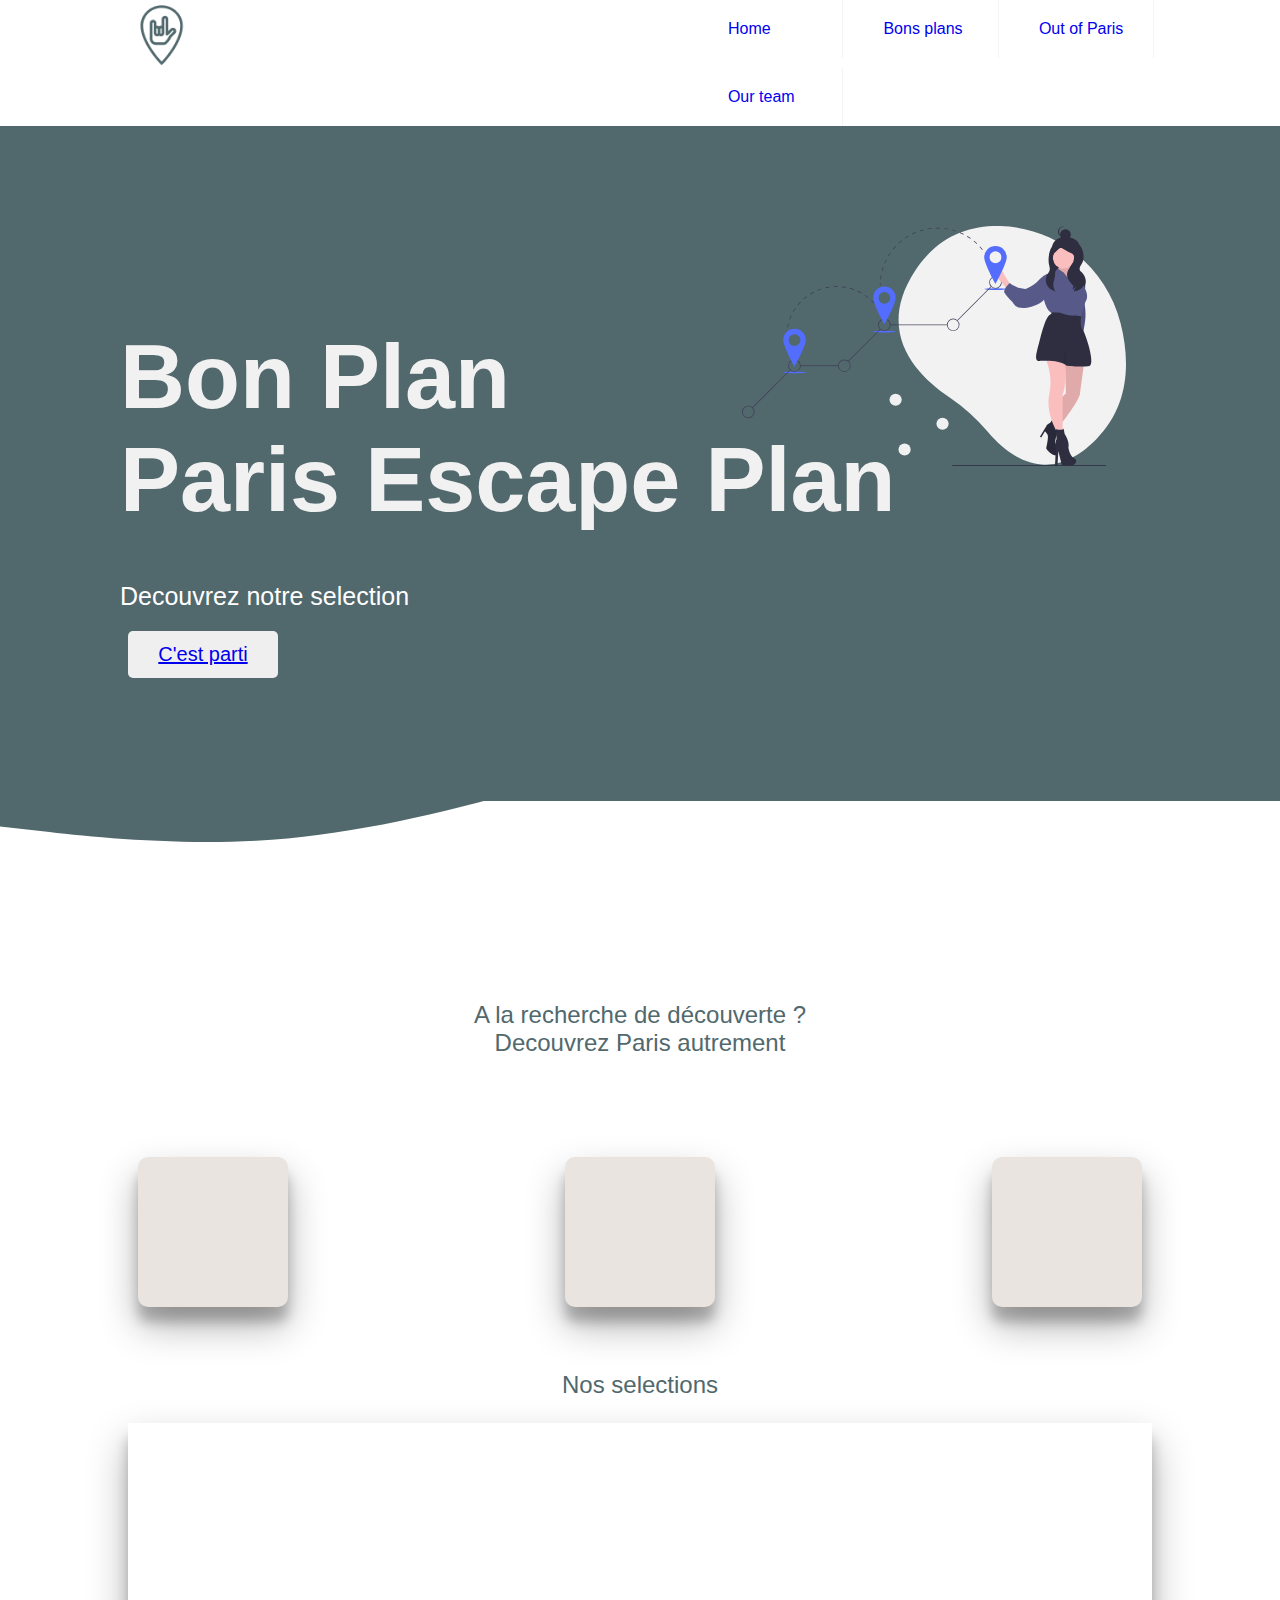
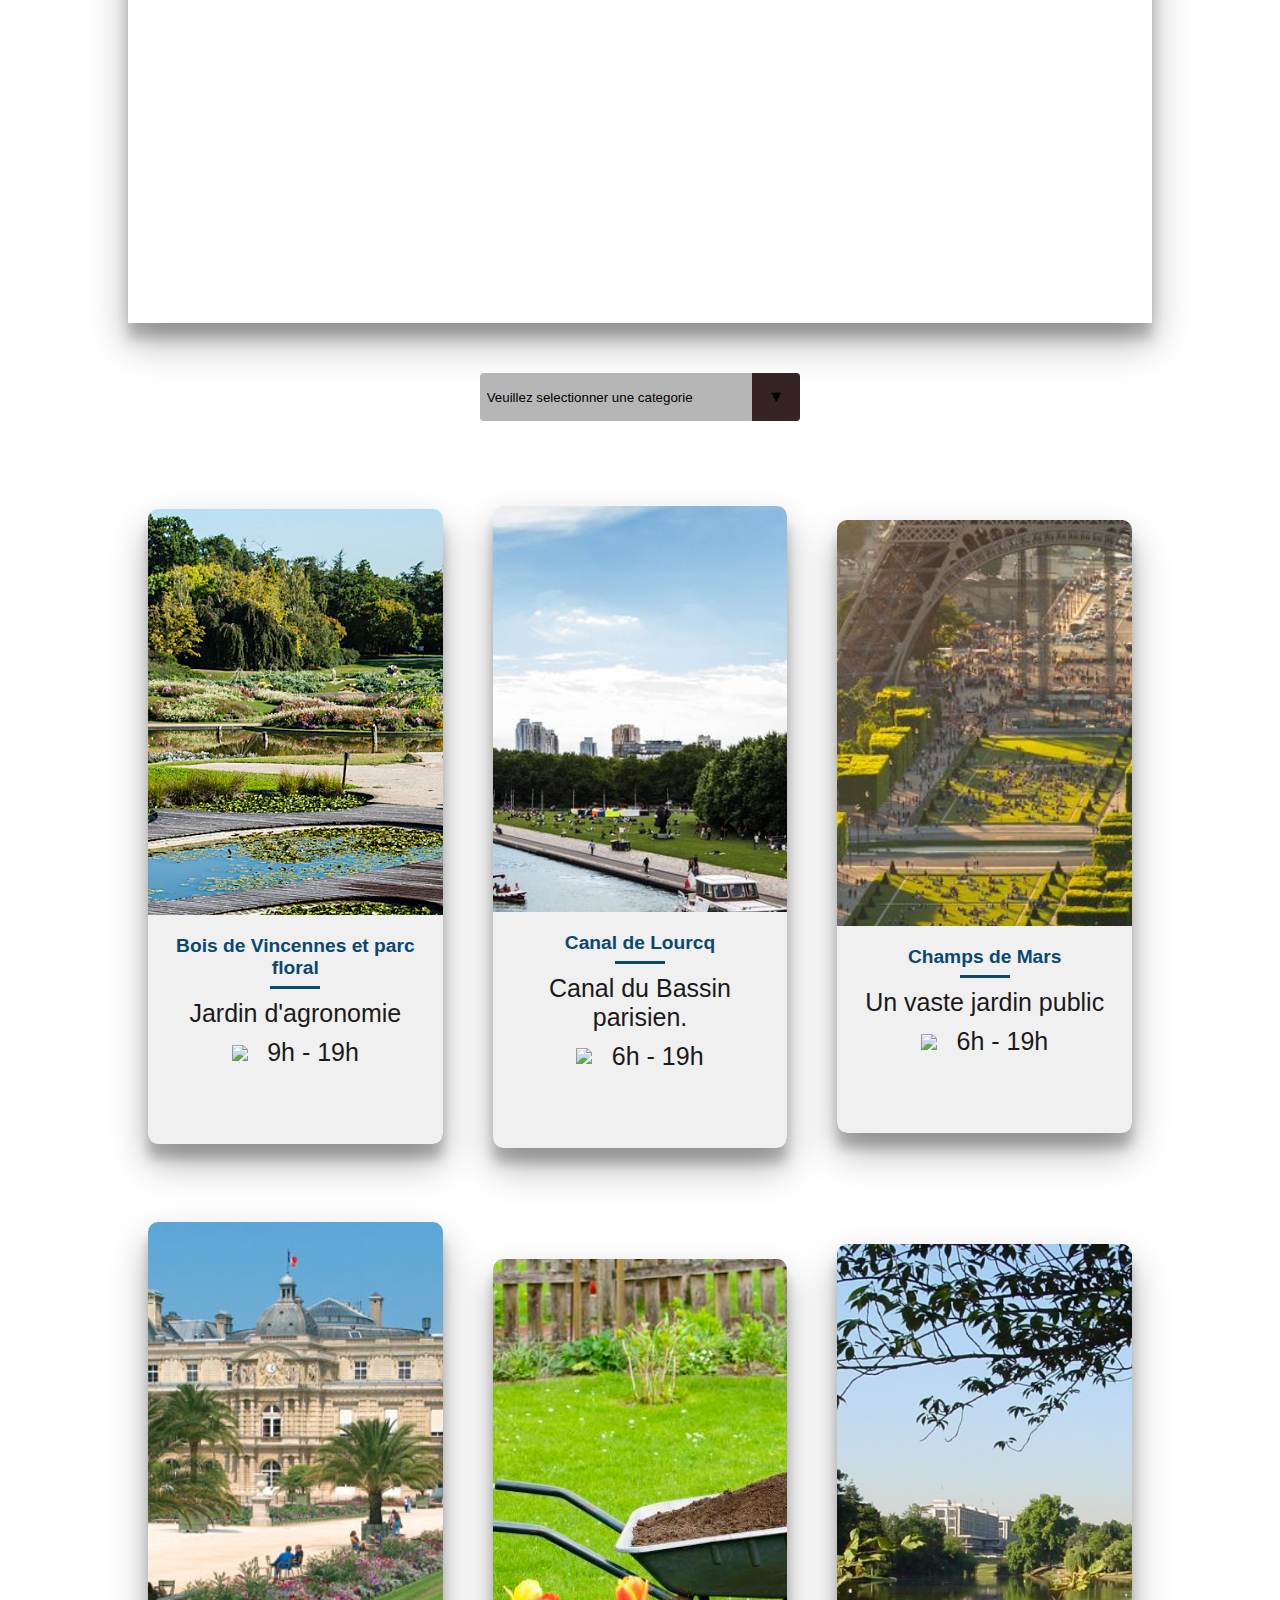
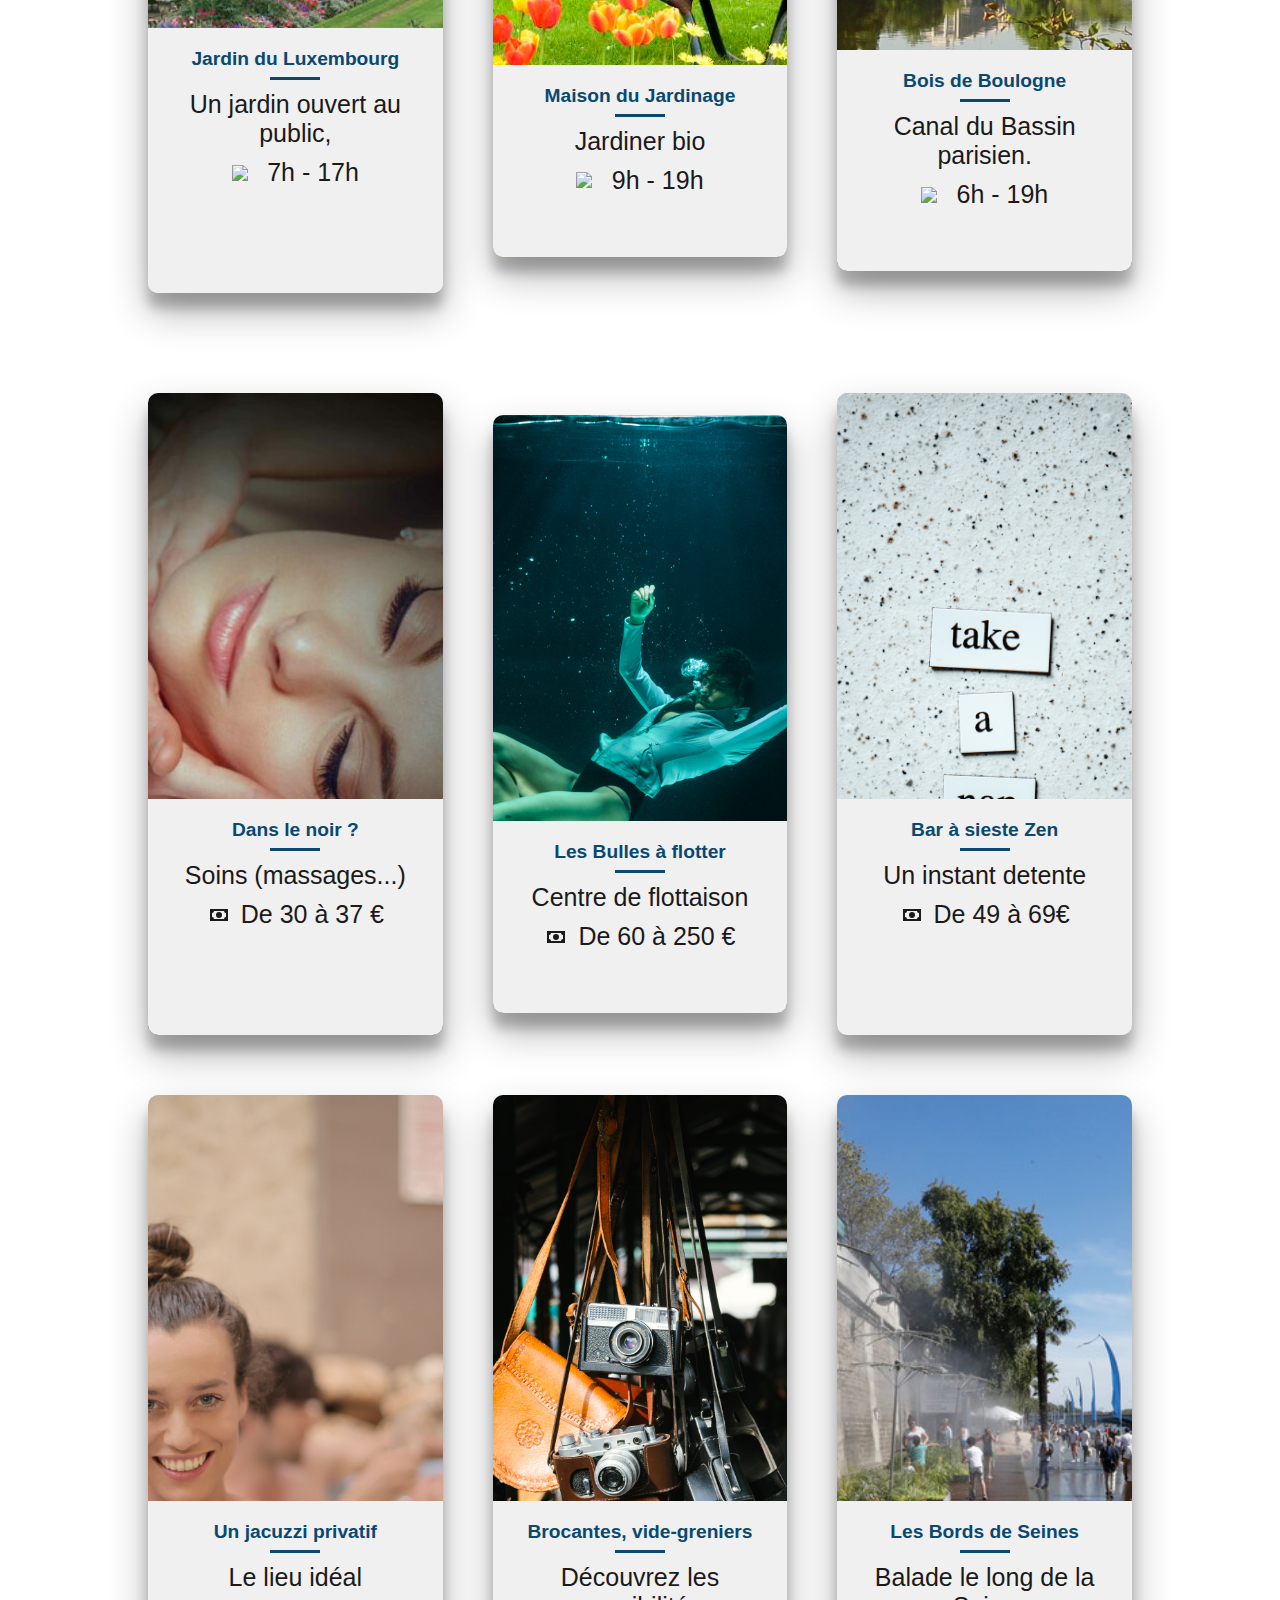
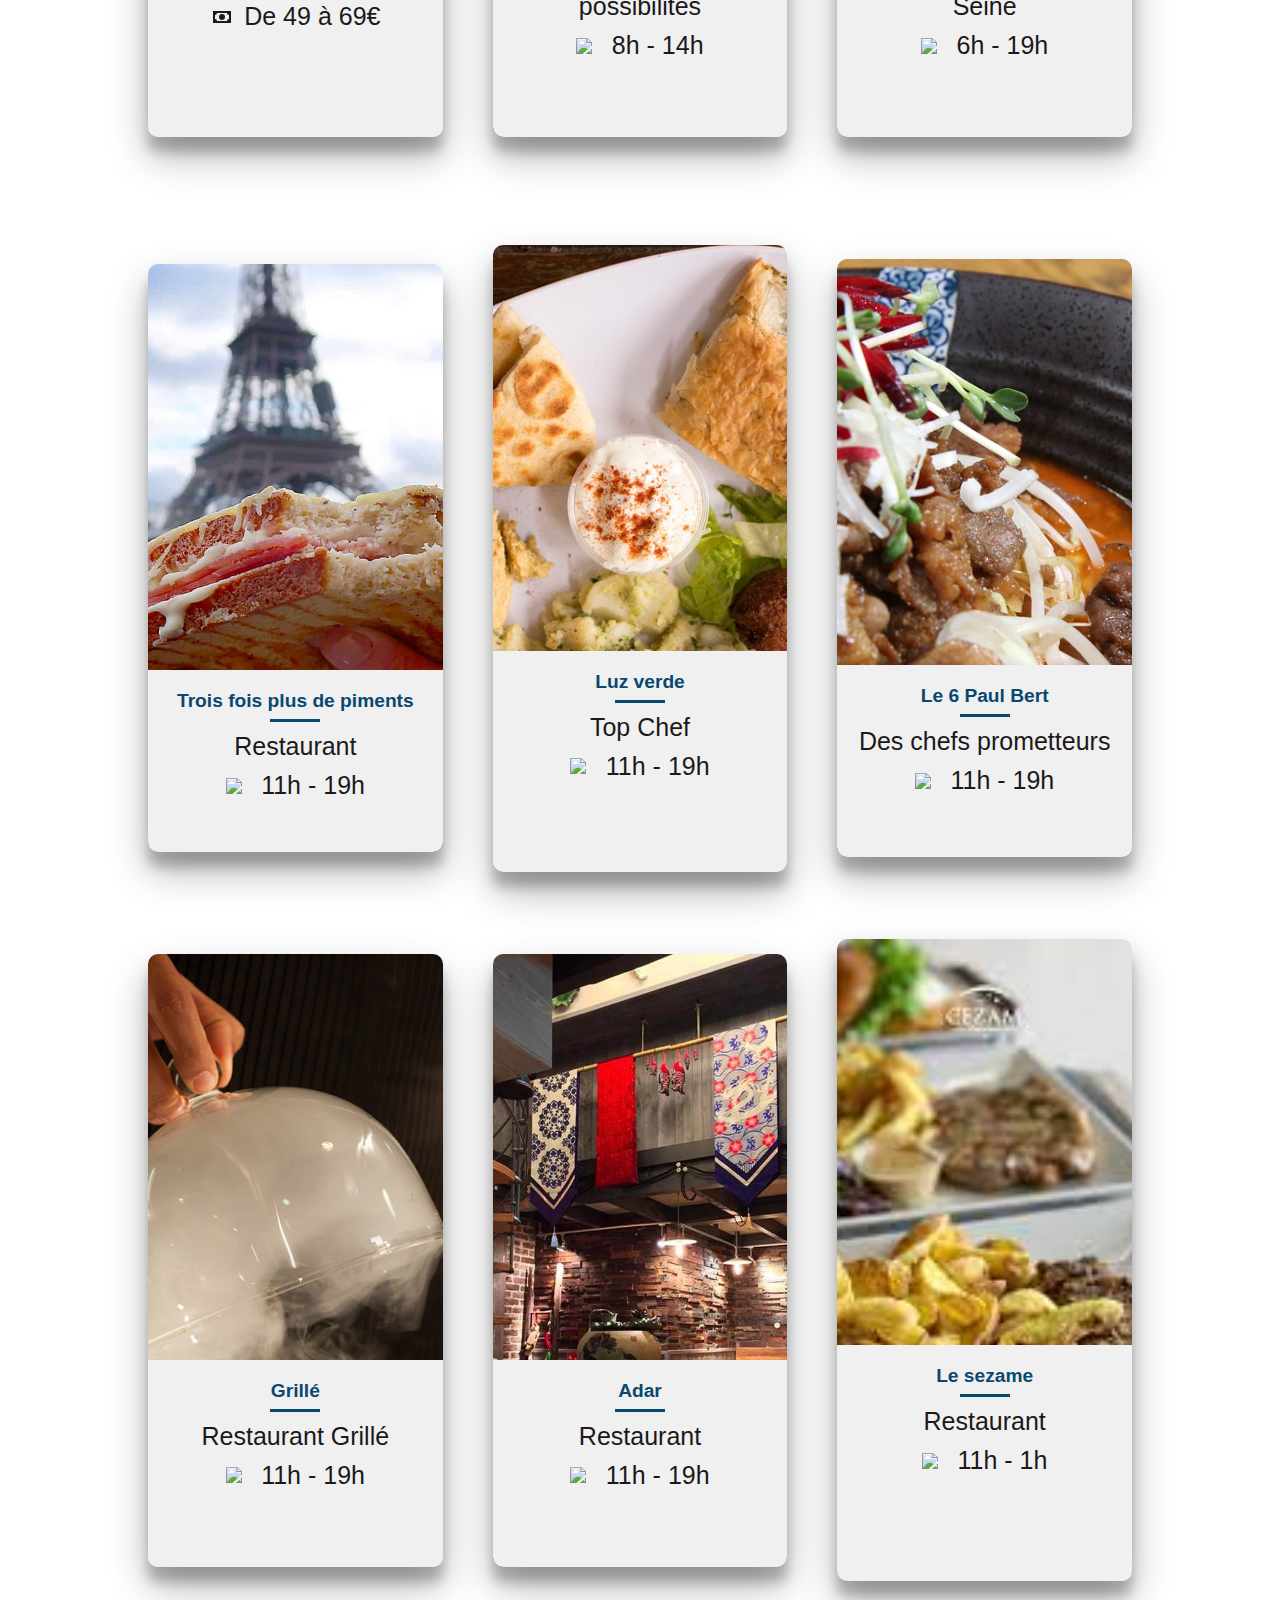
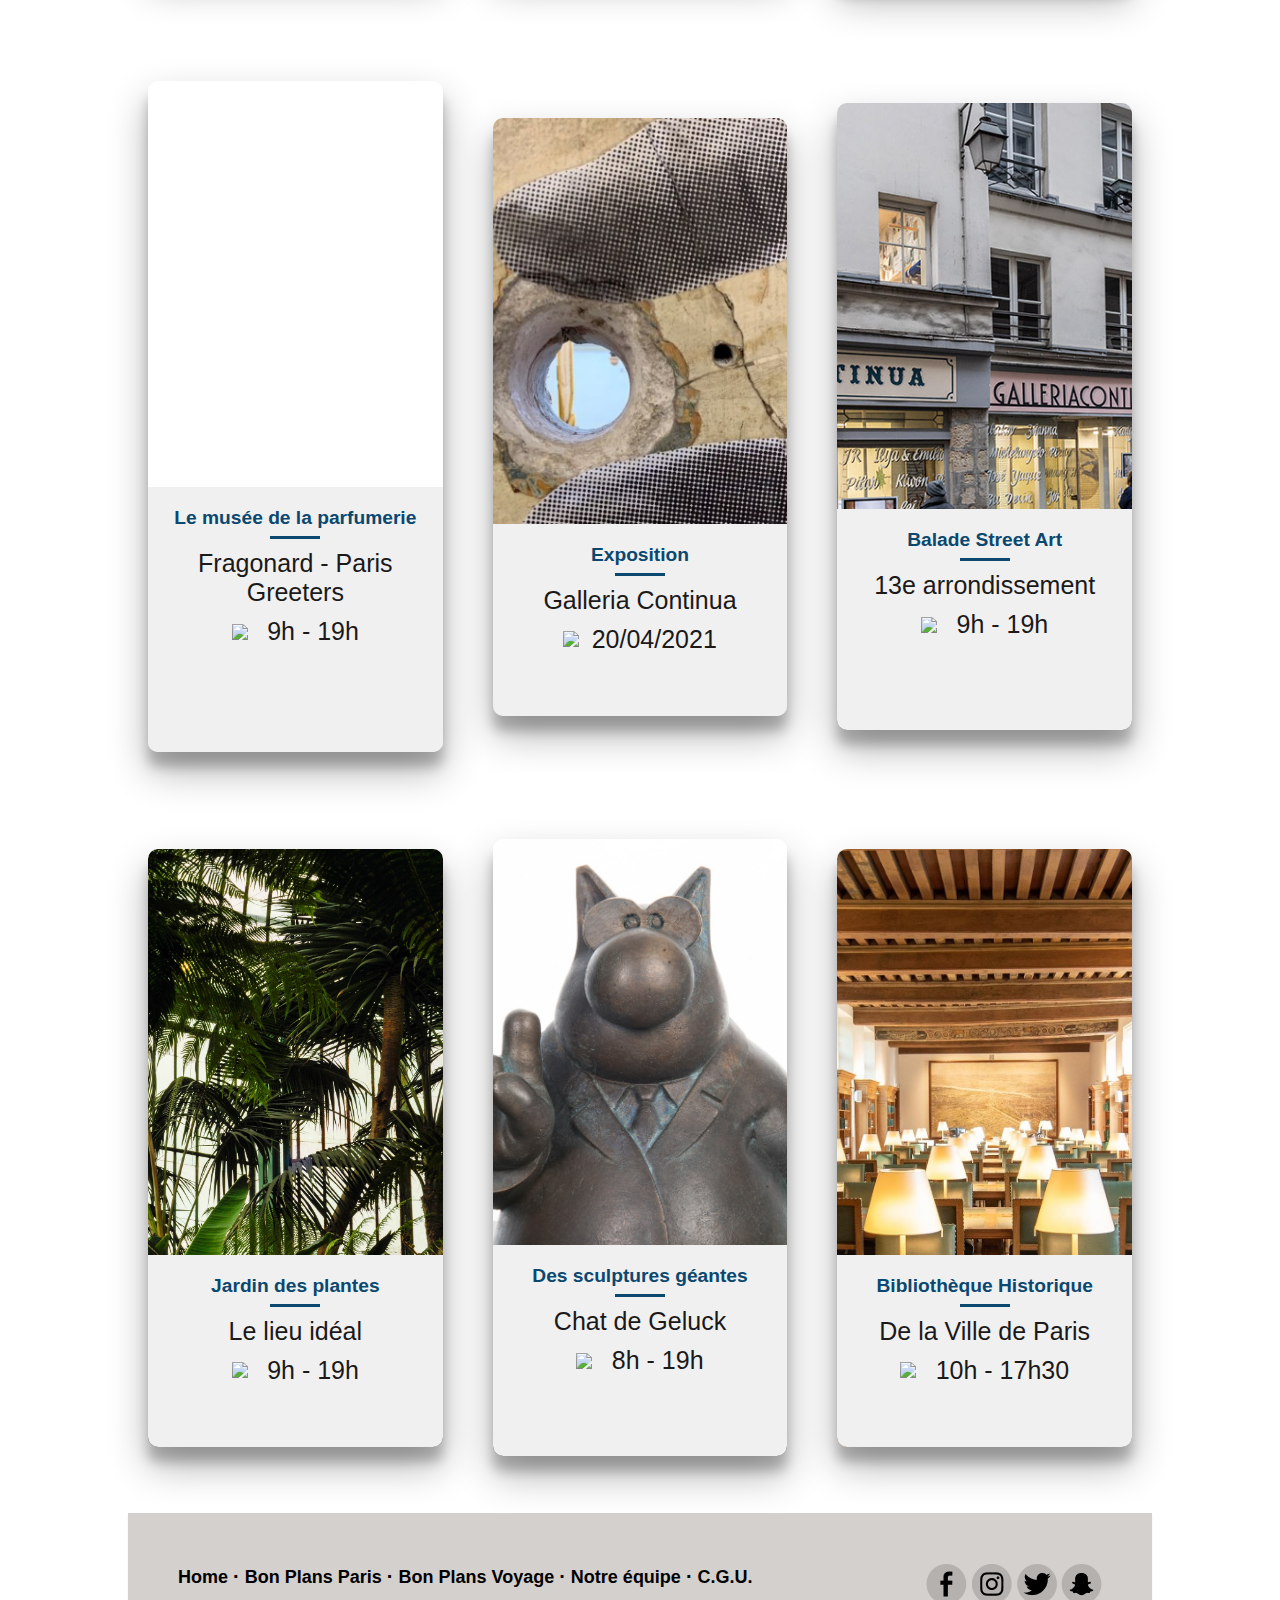
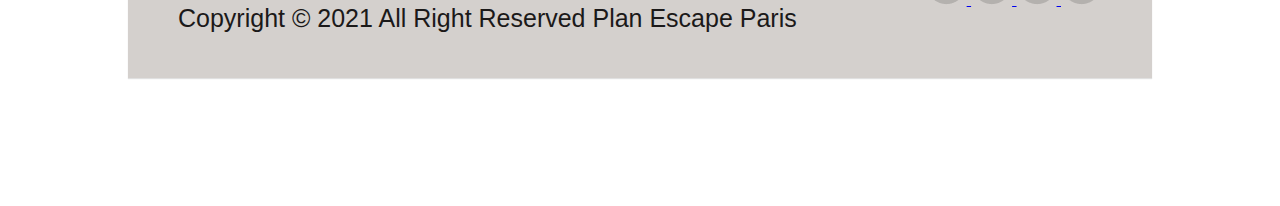
==== html/page1.html @ d1cba4b8 "changement" ====
<!DOCTYPE html>
<html lang="en">
  <head>
    <meta charset="UTF-8" />
    <meta http-equiv="X-UA-Compatible" content="IE=edge" />
    <meta name="viewport" content="width=device-width, initial-scale=1.0" />
    <link rel="stylesheet" href="https://use.fontawesome.com/releases/v5.15.2/css/all.css" integrity="sha384-vSIIfh2YWi9wW0r9iZe7RJPrKwp6bG+s9QZMoITbCckVJqGCCRhc+ccxNcdpHuYu" crossorigin="anonymous">
    <script
      src="https://cdnjs.cloudflare.com/ajax/libs/moment.js/2.29.1/moment.min.js"
      integrity="sha512-qTXRIMyZIFb8iQcfjXWCO8+M5Tbc38Qi5WzdPOYZHIlZpzBHG3L3by84BBBOiRGiEb7KKtAOAs5qYdUiZiQNNQ=="
      crossorigin="anonymous"
    ></script>
    <title>Document</title>
    <link rel="stylesheet" href="../style/page1.css" />
    <link rel="stylesheet" href="../style/navBar.css" />
  </head>

  <body>
    <header class="header" id="myHeader">
   
      <div class="logo">
        <img src="../images/logo-location.png" id="logoHeader" alt="logo" />
        <p id="clock"></p>

        <input class="menu-btn" type="checkbox" id="menu-btn" />
        <label class="menu-icon" for="menu-btn">
          <span class="navicon"></span>
        </label>

        <ul class="menu">
          <li><a href="./index.html">Home</a></li>

          <li><a href="./html/page1.html">Bons plans</a></li>

          <li><a href="./html/page2.html">Out of Paris</a></li>

          <li><a href="./html/page3.html">Our team</a></li>
        </ul>
      </div>
    </header>

    <div class="accueil">
      <div class="contenu">
        <h1>Bon Plan <br/>Paris Escape Plan </h1>
        <p class="pHome">Decouvrez notre selection</p>
        <img src="../Svg/map.svg" class="laptop" />
        <button  id ="btnHome" type="button"> <a  href="#carte"> C'est parti</a></button>
      </div>
      <img src="../Svg/22.svg" class="fond-curvy" />
    </div>


    <h2 id="titreMap">  A la recherche de découverte ?<br/>
      Decouvrez Paris autrement</h2>

      <div class="box-holder">
        <div class="box box-a"><i class="fas fa-search-plus fa-3x"  style="color:#51686D;"></i></div>
        <div class="box box-b"><i class="fab fa-periscope fa-3x" style="color:#51686D;"></i></div>
        <div class="box box-c"><i class="fas fa-mobile-alt fa-3x" style="color:#51686D;"></i></div>
   
      </div>
  
    <div class="conteneurMap" id="carte"  >
      <h2 id="titreSelection">Nos selections</h2>
      <div id="map-canvas"></div>
      <div class="select">
      
        <select
          id="type"
          onchange="filterMarkers(this.value);admSelectCheck(this)"
        >
        </div>


        <option value="start">Veuillez selectionner une categorie</option>
        <option value="nature">Nature</option>
        <option value="detente">Detente</option>
        <option value="food">Food</option>
        <option value="culturel">Culturel</option>
         </select>
    </div>
 
    <main>
      <article class="nature prettyprint">          
<ul>


  <li class="booking-card cardNatureZero" >
    <div class="book-container">
      <div class="content">
        <button class="btn"onclick="window.open('https://www.parisinfo.com/musee-monument-paris/71314/Bois-de-Vincennes', '_blank');">Découvrir</button>
      </div>
    </div>
    <div class="informations-container">
      <h2 class="title">Bois de Vincennes et parc floral</h2>
      <p class="sub-title">Jardin d'agronomie </p>
      <p class="price"><img src="https://img.icons8.com/android/24/000000/clock.png"/>
        &ensp; 9h - 19h</p>
      <div class="more-information">
        <div class="info-and-date-container">
          <div class="box info">
            <svg class="icon" style="width:24px;height:24px" viewBox="0 0 24 24">
              <path fill="currentColor" d="M11,9H13V7H11M12,20C7.59,20 4,16.41 4,12C4,7.59 7.59,4 12,4C16.41,4 20,7.59 20,12C20,16.41 16.41,20 12,20M12,2A10,10 0 0,0 2,12A10,10 0 0,0 12,22A10,10 0 0,0 22,12A10,10 0 0,0 12,2M11,17H13V11H11V17Z" />
            </svg>
            <p>Route de la Pyramide 75012</p>
          </div>
          
        </div>
        <p class="disclaimer">Le bois de Vincennes est un parc situé dans l'est de Paris. Avec une superficie de 995 hectares, dont la moitié boisée, c'est le plus grand espace vert parisien. De nombreuses infrastructures occupent le site.</p>
      </div>
    </div>
  </li>


  <li class="booking-card cardNatureOne" >
    <div class="book-container">
      <div class="content">
        <button class="btn" onclick="window.open('https://www.tourisme93.com/document.php?pagendx=453', '_blank');">Découvrir</button>
      </div>
    </div>
    <div class="informations-container">
      <h2 class="title">Canal de Lourcq</h2>
      <p class="sub-title">Canal du Bassin parisien.</p>
      <p class="price"><img src="https://img.icons8.com/android/24/000000/clock.png"/>
        &ensp; 6h - 19h</p>
      <div class="more-information">
        <div class="info-and-date-container">
          <div class="box info">
            <svg class="icon" style="width:24px;height:24px" viewBox="0 0 24 24">
              <path fill="currentColor" d="M11,9H13V7H11M12,20C7.59,20 4,16.41 4,12C4,7.59 7.59,4 12,4C16.41,4 20,7.59 20,12C20,16.41 16.41,20 12,20M12,2A10,10 0 0,0 2,12A10,10 0 0,0 12,22A10,10 0 0,0 22,12A10,10 0 0,0 12,2M11,17H13V11H11V17Z" />
            </svg>
            <p>Bassin de la Villette à Paris</p>
          </div>
          
        </div>
        <p class="disclaimer">Le Canal de l'Ourcq va de Mareuil-sur-Ourcq au Bassin de La Villette. Construit au XIXe siècle pour alimenter Paris en eau potable, son visage ne cessera de changer. Traversant le département de Saint-Denis.</p>
      </div>
    </div>
  </li>


  <li class="booking-card cardNatureTwo" >
    <div class="book-container">
      <div class="content">
        <button class="btn" onclick="window.open('https://www.parisinfo.com/musee-monument-paris/71152/Parc-du-Champ-de-Mars', '_blank');">Découvrir</button>
      </div>
    </div>
    <div class="informations-container">
      <h2 class="title">Champs de Mars</h2>
      <p class="sub-title">Un vaste jardin public</p>
      <p class="price"><img src="https://img.icons8.com/android/24/000000/clock.png"/>
        &ensp; 6h - 19h</p>
      <div class="more-information">
        <div class="info-and-date-container">
          <div class="box info">
            <svg class="icon" style="width:24px;height:24px" viewBox="0 0 24 24">
              <path fill="currentColor" d="M11,9H13V7H11M12,20C7.59,20 4,16.41 4,12C4,7.59 7.59,4 12,4C16.41,4 20,7.59 20,12C20,16.41 16.41,20 12,20M12,2A10,10 0 0,0 2,12A10,10 0 0,0 12,22A10,10 0 0,0 22,12A10,10 0 0,0 12,2M11,17H13V11H11V17Z" />
            </svg>
            <p>2 Allée Adrienne Lecouvreur 75007 </p>
          </div>
          
        </div>
        <p class="disclaimer"> Le Champ-de-Mars est un vaste jardin public, entièrement ouvert et situé à Paris dans le 7ᵉ arrondissement, entre la tour Eiffel au nord-ouest et l'École militaire au sud-est. </p>
      </div>
    </div>
  </li>


  <li class="booking-card cardNatureTree">
    <div class="book-container">
      <div class="content">
        <button class="btn" onclick="window.open('https://www.senat.fr/visite/jardin/index.html', '_blank');">Découvrir</button>
      </div>
    </div>
    <div class="informations-container">
      <h2 class="title">Jardin du Luxembourg</h2>
      <p class="sub-title">Un jardin ouvert au public,</p>
      <p class="price"><img src="https://img.icons8.com/android/24/000000/clock.png"/>
        &ensp; 7h - 17h</p>
      <div class="more-information">
        <div class="info-and-date-container">
          <div class="box info">
            <svg class="icon" style="width:24px;height:24px" viewBox="0 0 24 24">
              <path fill="currentColor" d="M11,9H13V7H11M12,20C7.59,20 4,16.41 4,12C4,7.59 7.59,4 12,4C16.41,4 20,7.59 20,12C20,16.41 16.41,20 12,20M12,2A10,10 0 0,0 2,12A10,10 0 0,0 12,22A10,10 0 0,0 22,12A10,10 0 0,0 12,2M11,17H13V11H11V17Z" />
            </svg>
            <p>Jardin du Luxembourg
                75006 Paris</p>
          </div>
        </div>
        <p class="disclaimer">Situé en bordure de Saint-Germain-des-Prés et du quartier Latin, le jardin du Luxembourg s’inspire du jardin florentin Boboli a été créé à l’initiative de la reine Marie de Médicis en 1612. D’une superficie de 25 hectares.</p>
      </div>
    </div>
  </li>


  <li class="booking-card cardNatureFour" >
    <div class="book-container">
      <div class="content">
        <button class="btn" onclick="window.open('https://www.paris.fr/equipements/maison-du-jardinage-pole-ressource-jardinage-urbain-1788', '_blank');">Découvrir</button>
      </div>
    </div>
    <div class="informations-container">
      <h2 class="title">Maison du Jardinage</h2>
      <p class="sub-title">Jardiner bio</p>
      <p class="price"><img src="https://img.icons8.com/android/24/000000/clock.png"/>
        &ensp; 9h - 19h</p>
      <div class="more-information">
        <div class="info-and-date-container">
          <div class="box info">
            <svg class="icon" style="width:24px;height:24px" viewBox="0 0 24 24">
              <path fill="currentColor" d="M11,9H13V7H11M12,20C7.59,20 4,16.41 4,12C4,7.59 7.59,4 12,4C16.41,4 20,7.59 20,12C20,16.41 16.41,20 12,20M12,2A10,10 0 0,0 2,12A10,10 0 0,0 12,22A10,10 0 0,0 22,12A10,10 0 0,0 12,2M11,17H13V11H11V17Z" />
            </svg>
            <p>41 Rue Paul Belmondo 75012</p>
          </div>
          
        </div>
        <p class="disclaimer">Jardins partagés, jardins pédagogiques, Permis de végétaliser, jardins solidaires… tous participent au développement d’une trame verte.</p>
      </div>
    </div>
  </li>

  <li class="booking-card cardNatureFive" >
    <div class="book-container">
      <div class="content">
        <button class="btn" onclick="window.open('https://www.parisinfo.com/musee-monument-paris/71494/Bois-de-Boulogne', '_blank');">Découvrir</button>
      </div>
    </div>
    <div class="informations-container">
      <h2 class="title">Bois de Boulogne</h2>
      <p class="sub-title">Canal du Bassin parisien.</p>
      <p class="price"><img src="https://img.icons8.com/android/24/000000/clock.png"/>
        &ensp; 6h - 19h</p>
      <div class="more-information">
        <div class="info-and-date-container">
          <div class="box info">
            <svg class="icon" style="width:24px;height:24px" viewBox="0 0 24 24">
              <path fill="currentColor" d="M11,9H13V7H11M12,20C7.59,20 4,16.41 4,12C4,7.59 7.59,4 12,4C16.41,4 20,7.59 20,12C20,16.41 16.41,20 12,20M12,2A10,10 0 0,0 2,12A10,10 0 0,0 12,22A10,10 0 0,0 22,12A10,10 0 0,0 12,2M11,17H13V11H11V17Z" />
            </svg>
            <p> Bois de Boulogne 75016 PARIS </p>
          </div>
        </div>
        <p class="disclaimer">Le bois de Boulogne est une étendue boisée, située dans le 16 arrondissement de Paris. Couvrant une superficie de 846 hectares dans l'ouest de la ville. </p>
      </div>
    </div>
  </li>
</ul>

      </article>
 

      <article class="detente prettyprint">
        <ul>
          <li class="booking-card  cardDetenteZero">
            <div class="book-container">
              <div class="content">
                <button class="btn" onclick="window.open('https://www.lespadanslenoir.com/', '_blank');">Découvrir</button>
              </div>
            </div>
            <div class="informations-container">
              <h2 class="title">Dans le noir ?</h2>
              <p class="sub-title">Soins (massages...) </p>
              <p class="price"><svg class="icon" style="width:24px;height:24px" viewBox="0 0 24 24">
                  <path fill="currentColor" d="M3,6H21V18H3V6M12,9A3,3 0 0,1 15,12A3,3 0 0,1 12,15A3,3 0 0,1 9,12A3,3 0 0,1 12,9M7,8A2,2 0 0,1 5,10V14A2,2 0 0,1 7,16H17A2,2 0 0,1 19,14V10A2,2 0 0,1 17,8H7Z" />
                </svg>De 30 à 37 €</p>
              <div class="more-information">
                <div class="info-and-date-container">
                  <div class="box info">
                    <svg class="icon" style="width:24px;height:24px" viewBox="0 0 24 24">
                      <path fill="currentColor" d="M11,9H13V7H11M12,20C7.59,20 4,16.41 4,12C4,7.59 7.59,4 12,4C16.41,4 20,7.59 20,12C20,16.41 16.41,20 12,20M12,2A10,10 0 0,0 2,12A10,10 0 0,0 12,22A10,10 0 0,0 22,12A10,10 0 0,0 12,2M11,17H13V11H11V17Z" />
                    </svg>
                    <p>65 Rue Montmartre
                      75002 Paris 2</p>
                  </div>
                  
                </div>
                <p class="disclaimer"> La capitale française abritait déjà un restaurant Dans le Noir. Elle dispose désormais de son spa Dans le Noir ! L’expérience est unique : les soins (massages, gommages, visage…).</p>
              </div>
            </div>
          </li>


          <li class="booking-card cardDetenteOne" >
            <div class="book-container">
              <div class="content">
                <button class="btn" onclick="window.open('https://www.lesbullesaflotter.fr/lesbullesaflotter-paris.php', '_blank');">Découvrir</button>
              </div>
            </div>
            <div class="informations-container">
              <h2 class="title">Les Bulles à flotter</h2>
              <p class="sub-title">Centre de flottaison </p>
              <p class="price"><svg class="icon" style="width:24px;height:24px" viewBox="0 0 24 24">
                  <path fill="currentColor" d="M3,6H21V18H3V6M12,9A3,3 0 0,1 15,12A3,3 0 0,1 12,15A3,3 0 0,1 9,12A3,3 0 0,1 12,9M7,8A2,2 0 0,1 5,10V14A2,2 0 0,1 7,16H17A2,2 0 0,1 19,14V10A2,2 0 0,1 17,8H7Z" />
                </svg>De 60 à 250 €</p>
              <div class="more-information">
                <div class="info-and-date-container">
                  <div class="box info">
                    <svg class="icon" style="width:24px;height:24px" viewBox="0 0 24 24">
                      <path fill="currentColor" d="M11,9H13V7H11M12,20C7.59,20 4,16.41 4,12C4,7.59 7.59,4 12,4C16.41,4 20,7.59 20,12C20,16.41 16.41,20 12,20M12,2A10,10 0 0,0 2,12A10,10 0 0,0 12,22A10,10 0 0,0 22,12A10,10 0 0,0 12,2M11,17H13V11H11V17Z" />
                    </svg>
                    <p> 2 boulevard bastille - Paris 12</p>
                  </div>
                  
                </div>
                <p class="disclaimer">Relaxation, méditation, bien-êtreTentez l'expérience!
                  Déconnectez-vous, récupérez physiquement, libérez votre esprit, ameliorez votre sommeil, prenez le temps de méditer
                  .</p>
              </div>
            </div>
          </li>


          <li class="booking-card cardDetenteTwo" >
            <div class="book-container">
              <div class="content">
                <button class="btn" onclick="window.open('https://barasieste.com/', '_blank');">Découvrir</button>
              </div>
            </div>
            <div class="informations-container">
              <h2 class="title">Bar à sieste Zen</h2>
              <p class="sub-title">Un instant detente</p>
              <p class="price"><svg class="icon" style="width:24px;height:24px" viewBox="0 0 24 24">
                  <path fill="currentColor" d="M3,6H21V18H3V6M12,9A3,3 0 0,1 15,12A3,3 0 0,1 12,15A3,3 0 0,1 9,12A3,3 0 0,1 12,9M7,8A2,2 0 0,1 5,10V14A2,2 0 0,1 7,16H17A2,2 0 0,1 19,14V10A2,2 0 0,1 17,8H7Z" />
                </svg>De 49 à 69€</p>
              <div class="more-information">
                <div class="info-and-date-container">
                  <div class="box info">
                    <svg class="icon" style="width:24px;height:24px" viewBox="0 0 24 24">
                      <path fill="currentColor" d="M11,9H13V7H11M12,20C7.59,20 4,16.41 4,12C4,7.59 7.59,4 12,4C16.41,4 20,7.59 20,12C20,16.41 16.41,20 12,20M12,2A10,10 0 0,0 2,12A10,10 0 0,0 12,22A10,10 0 0,0 22,12A10,10 0 0,0 12,2M11,17H13V11H11V17Z" />
                    </svg>
                    <p>29 passage Choiseul 75002 Paris</p>
                  </div>
                </div>
                <p class="disclaimer"> Matinée de folie, coup de barre après manger et le sentiment que l’on ne passera jamais l’après-midi si on ne ferme pas les yeux 10 min, ça vous parle ? Oui ! Et l’impossibilité de le faire.</p>
              </div>
            </div>
          </li>


          <li class="booking-card cardDetenteTree" >
            <div class="book-container">
              <div class="content">
                <button class="btn" onclick="window.open('https://www.spa-luxury-paris.fr/', '_blank');">Découvrir</button>
              </div>
            </div>
            <div class="informations-container">
              <h2 class="title">Un jacuzzi privatif</h2>
              <p class="sub-title">Le lieu idéal </p>
              <p class="price"><svg class="icon" style="width:24px;height:24px" viewBox="0 0 24 24">
                  <path fill="currentColor" d="M3,6H21V18H3V6M12,9A3,3 0 0,1 15,12A3,3 0 0,1 12,15A3,3 0 0,1 9,12A3,3 0 0,1 12,9M7,8A2,2 0 0,1 5,10V14A2,2 0 0,1 7,16H17A2,2 0 0,1 19,14V10A2,2 0 0,1 17,8H7Z" />
                </svg>De 49 à 69€</p>
              <div class="more-information">
                <div class="info-and-date-container">
                  <div class="box info">
                    <svg class="icon" style="width:24px;height:24px" viewBox="0 0 24 24">
                      <path fill="currentColor" d="M11,9H13V7H11M12,20C7.59,20 4,16.41 4,12C4,7.59 7.59,4 12,4C16.41,4 20,7.59 20,12C20,16.41 16.41,20 12,20M12,2A10,10 0 0,0 2,12A10,10 0 0,0 12,22A10,10 0 0,0 22,12A10,10 0 0,0 12,2M11,17H13V11H11V17Z" />
                    </svg>
                    <p>29 passage Choiseul 75002 Paris</p>
                  </div>
                </div>
                <p class="disclaimer"> Un jacuzzi privatif, un sauna rien que pour vous, un bar privé avec réfrigérateur et un lit de plage, le tout dans l’ambiance de votre choix. Pour compléter cette idylle, un massage aux huiles chaudes!</p>
              </div>
            </div>
          </li>


          <li class="booking-card cardDetenteFour" >
            <div class="book-container">
              <div class="content">
                <button class="btn" onclick="window.open('https://brocabrac.fr/75/ ', '_blank');">Découvrir</button>
              </div>
            </div>
            <div class="informations-container">
              <h2 class="title">Brocantes, vide-greniers </h2>
              <p class="sub-title">Découvrez les possibilités</p>
              <p class="price"><img src="https://img.icons8.com/android/24/000000/clock.png"/>
                &ensp; 8h - 14h</p>
                 
              <div class="more-information">
                <div class="info-and-date-container">
                  <div class="box info">
                    <svg class="icon" style="width:24px;height:24px" viewBox="0 0 24 24">
                      <path fill="currentColor" d="M11,9H13V7H11M12,20C7.59,20 4,16.41 4,12C4,7.59 7.59,4 12,4C16.41,4 20,7.59 20,12C20,16.41 16.41,20 12,20M12,2A10,10 0 0,0 2,12A10,10 0 0,0 12,22A10,10 0 0,0 22,12A10,10 0 0,0 12,2M11,17H13V11H11V17Z" />
                    </svg>
                    <p> La Place d'Aligre, 75012</p>
                  </div>
                </div>
                <p class="disclaimer">  Brocantes, vide-greniers et marchés éphémères de Paris vous donnent envie ? Alors découvrez la liste des possibilités pour chiner et faire de bonnes affaires la semaine et le week-end ! </p>
              </div>
            </div>
          </li>


          <li class="booking-card  cardDetenteFive">
            <div class="book-container">
              <div class="content">
                <button class="btn" onclick="window.open('https://www.parisinfo.com/transports/90892/Bords-de-Seine', '_blank');">Découvrir</button>
              </div>
            </div>
            <div class="informations-container">
              <h2 class="title">Les Bords de Seines</h2>
              <p class="sub-title">  Balade le long de la Seine </p>
              <p class="price"><img src="https://img.icons8.com/android/24/000000/clock.png"/>
                &ensp; 6h - 19h</p>
              <div class="more-information">
                <div class="info-and-date-container">
                  <div class="box info">
                    <svg class="icon" style="width:24px;height:24px" viewBox="0 0 24 24">
                      <path fill="currentColor" d="M11,9H13V7H11M12,20C7.59,20 4,16.41 4,12C4,7.59 7.59,4 12,4C16.41,4 20,7.59 20,12C20,16.41 16.41,20 12,20M12,2A10,10 0 0,0 2,12A10,10 0 0,0 12,22A10,10 0 0,0 22,12A10,10 0 0,0 12,2M11,17H13V11H11V17Z" />
                    </svg>
                    <p> Quai d'Orsay, 75000 Paris</p>
                  </div>
                  
                </div>
                <p class="disclaimer">Les bords de Seines sont en grande partie entièrement réservés aux piétons et avec de nombreuses activités gratuites : promenades verdoyantes, pique-niques, parcours sportifs….</p>
              </div>
            </div>
          </li>
          
        </ul>
      </article>



      
      <article class="food prettyprint">

        <ul>
          <li class="booking-card  cardFoodZero">
              <div class="book-container">
              <div class="content">
                <button class="btn" onclick="window.open('https://troisfoisplusdepiment.fr/fr', '_blank');">Découvrir</button>
              </div>
              </div>
              <div class="informations-container">
              <h2 class="title">Trois fois plus de piments</h2>
              <p class="sub-title">Restaurant</p>
              <p class="price"> <img src="https://img.icons8.com/android/24/000000/clock.png"/>
                &ensp; 11h - 19h </p>
              <div class="more-information">
                <div class="info-and-date-container">
                  <div class="box info">
                    <svg class="icon" style="width:24px;height:24px" viewBox="0 0 24 24">
                      <path fill="currentColor" d="M11,9H13V7H11M12,20C7.59,20 4,16.41 4,12C4,7.59 7.59,4 12,4C16.41,4 20,7.59 20,12C20,16.41 16.41,20 12,20M12,2A10,10 0 0,0 2,12A10,10 0 0,0 12,22A10,10 0 0,0 22,12A10,10 0 0,0 12,2M11,17H13V11H11V17Z" />
                    </svg>
                    <p > 184 rue Saint-Martin
                      75003</p>
                  </div>
                  
                </div>
                <p class="disclaimer">
                  Avis aux palais attirés par la surenchère de sensations épicées : « Les piments peuvent causer du mal au ventre et de la diarrhée.
   
                </p>
              </div>
              </div>
          </li>


          <li class="booking-card cardFoodOne" >
            <div class="book-container">
              <div class="content">
                <button class="btn" onclick="window.open('https://luzverde.fr/', '_blank');">Découvrir</button>
              </div>
            </div>
            <div class="informations-container">
              <h2 class="title">Luz verde </h2>
              <p class="sub-title">Top Chef </p>
              <p class="price"> <img src="https://img.icons8.com/android/24/000000/clock.png"/>
                &ensp; 11h - 19h </p>
              <div class="more-information">
                <div class="info-and-date-container">
                  <div class="box info">
                    <svg class="icon" style="width:24px;height:24px" viewBox="0 0 24 24">
                      <path fill="currentColor" d="M11,9H13V7H11M12,20C7.59,20 4,16.41 4,12C4,7.59 7.59,4 12,4C16.41,4 20,7.59 20,12C20,16.41 16.41,20 12,20M12,2A10,10 0 0,0 2,12A10,10 0 0,0 12,22A10,10 0 0,0 22,12A10,10 0 0,0 12,2M11,17H13V11H11V17Z" />
                    </svg>
                    <p>24 rue Henry-Monnier
                      Paris 75009</p>
                  </div>
                  
                </div>
                <p class="disclaimer"> 
                  « Top Chef » mène à tout, même aux tacos ! Millésime 2017, Alexis Delassaux s’est lancé à donf dans les galettes de maïs, servies en duo. 
                  </p>
              </div>
            </div>
          </li>

          <li class="booking-card cardFoodTwo" >
            <div class="book-container">
              <div class="content">
                <button class="btn" onclick="window.open('https://www.le6paulbert.com/', '_blank');">Découvrir</button>
              </div>
            </div>
            <div class="informations-container">
              <h2 class="title">Le 6 Paul Bert</h2>
              <p class="sub-title">Des chefs prometteurs</p>
              <p class="price"> <img src="https://img.icons8.com/android/24/000000/clock.png"/>
                &ensp; 11h - 19h</p>
              <div class="more-information">
                <div class="info-and-date-container">
                  <div class="box info">
                    <svg class="icon" style="width:24px;height:24px" viewBox="0 0 24 24">
                      <path fill="currentColor" d="M11,9H13V7H11M12,20C7.59,20 4,16.41 4,12C4,7.59 7.59,4 12,4C16.41,4 20,7.59 20,12C20,16.41 16.41,20 12,20M12,2A10,10 0 0,0 2,12A10,10 0 0,0 12,22A10,10 0 0,0 22,12A10,10 0 0,0 12,2M11,17H13V11H11V17Z" />
                    </svg>
                    <p>6 rue Paul-Bert
                      75011 Paris </p>
                  </div>
                </div>
                <p class="disclaimer"> Après avoir vu défiler des chefs prometteurs, (Louis-Philippe Riel, Kosuke Tada, Beau clugston…), la cave à manger du king de la rue Paul-Bert. 
                </p>
              </div>
            </div>
          </li>


          <li class="booking-card cardFoodTree" >
            <div class="book-container">
              <div class="content">
                <button class="btn" onclick="window.open('https://grilleparis.com/', '_blank');">Découvrir</button>
              </div>
            </div>
            <div class="informations-container">
              <h2 class="title">Grillé</h2>
              <p class="sub-title">Restaurant Grillé </p>
              <p class="price"> 
                <img src="https://img.icons8.com/android/24/000000/clock.png"/>
                &ensp; 11h - 19h</p>
              </p>
              <div class="more-information">
                <div class="info-and-date-container">
                  <div class="box info">
                    <svg class="icon" style="width:24px;height:24px" viewBox="0 0 24 24">
                      <path fill="currentColor" d="M11,9H13V7H11M12,20C7.59,20 4,16.41 4,12C4,7.59 7.59,4 12,4C16.41,4 20,7.59 20,12C20,16.41 16.41,20 12,20M12,2A10,10 0 0,0 2,12A10,10 0 0,0 12,22A10,10 0 0,0 22,12A10,10 0 0,0 12,2M11,17H13V11H11V17Z" />
                    </svg>
                    <p>15 rue Saint-Augustin Paris</p>
                  </div>
                </div>
                <p class="disclaimer"> Avec leur « grillé » (traduction du turc kebab), Fred Peneau et Marie Carcassone redorent clairement le blason du salade-tomate- oignon ! Veau de lait d’Hugo Desnoyer. </p>
              </div>
            </div>
          </li>




          <li class="booking-card cardFoodFour" >
            <div class="book-container">
              <div class="content">
                <button class="btn" onclick="window.open('https://www.adar-paris.com/', '_blank');">Découvrir</button>
              </div>
            </div>
            <div class="informations-container">
              <h2 class="title">Adar  </h2>
              <p class="sub-title">Restaurant</p>
              <p class="price"><img src="https://img.icons8.com/android/24/000000/clock.png"/>
                &ensp; 11h - 19h</p>
                 
              <div class="more-information">
                <div class="info-and-date-container">
                  <div class="box info">
                    <svg class="icon" style="width:24px;height:24px" viewBox="0 0 24 24">
                      <path fill="currentColor" d="M11,9H13V7H11M12,20C7.59,20 4,16.41 4,12C4,7.59 7.59,4 12,4C16.41,4 20,7.59 20,12C20,16.41 16.41,20 12,20M12,2A10,10 0 0,0 2,12A10,10 0 0,0 12,22A10,10 0 0,0 22,12A10,10 0 0,0 12,2M11,17H13V11H11V17Z" />
                    </svg>
                    <p>49 passage des Panoramas
                      75002</p>
                  </div>
                </div>
                <p class="disclaimer">Le Passage des Panoramas, nouveau passage obligé pour les jeunes chefs stars ? Après Shinichi Sato (Passage 53), Sven Chartier et Simone Tondo , le chef levantin Tamir Nahmias . </p>
              </div>
            </div>
          </li>
          <li class="booking-card  cardFoodFive">
              <div class="book-container">
                  <div class="content">
                      <button class="btn" onclick="window.open('https://www.facebook.com/cezamsaintdenis/?ref=page_internal', '_blank');">Découvrir</button>
                    </div>
                </div>
                <div class="informations-container">
                    <h2 class="title">Le sezame</h2>
                    <p class="sub-title">Restaurant</p>
                    <p class="price"> <img src="https://img.icons8.com/android/24/000000/clock.png"/>
                        &ensp; 11h - 1h </p>
                        <div class="more-information">
                            <div class="info-and-date-container">
                                <div class="box info">
                                    <svg class="icon" style="width:24px;height:24px" viewBox="0 0 24 24">
                                        <path fill="currentColor" d="M11,9H13V7H11M12,20C7.59,20 4,16.41 4,12C4,7.59 7.59,4 12,4C16.41,4 20,7.59 20,12C20,16.41 16.41,20 12,20M12,2A10,10 0 0,0 2,12A10,10 0 0,0 12,22A10,10 0 0,0 22,12A10,10 0 0,0 12,2M11,17H13V11H11V17Z" />
                                    </svg>
                                    <p> 1 Avenue du Colonel Fabien 93200 </p>
                                </div>
                                
                            </div>
                            <p class="disclaimer">
                                Nous prenons les mesures nécessaires afin de maintenir la livraison de vos plats préférés dans les meilleures conditions de protection pour vous et nos collaborateurs via Uber Eats & Deliveroo ! 
                                
                            </p>
                        </div>
                    </div>
                </li>                
            </ul>
      </article>



      <article class="culturel prettyprint">
       
        <ul>
          <li class="booking-card  cardCultureZero">
            <div class="book-container">
              <div class="content">
                <button class="btn" onclick="window.open('https://greeters.paris/le-musee-de-la-parfumerie-fragonard/', '_blank');">Découvrir</button>
              </div>
            </div>
            <div class="informations-container">
              <h2 class="title">Le musée de la parfumerie</h2>
              <p class="sub-title">Fragonard - Paris Greeters </p>
              <p class="price"> <img src="https://img.icons8.com/android/24/000000/clock.png"/>
                &ensp; 9h - 19h </p>
              <div class="more-information">
                <div class="info-and-date-container">
                  <div class="box info">
                    <svg class="icon" style="width:24px;height:24px" viewBox="0 0 24 24">
                      <path fill="currentColor" d="M11,9H13V7H11M12,20C7.59,20 4,16.41 4,12C4,7.59 7.59,4 12,4C16.41,4 20,7.59 20,12C20,16.41 16.41,20 12,20M12,2A10,10 0 0,0 2,12A10,10 0 0,0 12,22A10,10 0 0,0 22,12A10,10 0 0,0 12,2M11,17H13V11H11V17Z" />
                    </svg>
                    <p> 3-5 square louis jouvet 
                      75009 paris</p>
                  </div>
                  
                </div>
                <p class="disclaimer">Inédit à Paris, le Musée du Parfum propose un concept muséal unique et expose de manière didactique toutes les étapes qui donnent vie à ce mythique objet de luxe et objet de notre quotidien : le parfum.</p>
              </div>
            </div>
          </li>


          <li class="booking-card cardCultureOne" >
            <div class="book-container">
              <div class="content">
                <button class="btn" onclick="window.open('https://www.galleriacontinua.com/exhibitions/curated-by-jr-319#top', '_blank');">Découvrir</button>
              </div>
            </div>
            <div class="informations-container">
              <h2 class="title">Exposition</h2>
              <p class="sub-title">Galleria Continua</p>
              <p class="price">
                <img src="https://img.icons8.com/cute-clipart/64/000000/calendar-2.png"/>
                &ensp;20/04/2021</p>
              <div class="more-information">
                <div class="info-and-date-container">
                  <div class="box info">
                    <svg class="icon" style="width:24px;height:24px" viewBox="0 0 24 24">
                      <path fill="currentColor" d="M11,9H13V7H11M12,20C7.59,20 4,16.41 4,12C4,7.59 7.59,4 12,4C16.41,4 20,7.59 20,12C20,16.41 16.41,20 12,20M12,2A10,10 0 0,0 2,12A10,10 0 0,0 12,22A10,10 0 0,0 22,12A10,10 0 0,0 12,2M11,17H13V11H11V17Z" />
                    </svg>
                    <p> 2 boulevard bastille - Paris 12</p>
                  </div>
                  
                </div>
                <p class="disclaimer"> Pour la première exposition orchestrée dans ce lieu de 800 m2 répartis sur 2 étages et un sous-sol, c’est JR qui  est aux manettes Lorem, ipsum dolor sit amet.
                  </p>
              </div>
            </div>
          </li>

          <li class="booking-card cardCultureTwo" >
            <div class="book-container">
              <div class="content">
                <button class="btn" onclick="window.open('https://www.parisinfo.com/decouvrir-paris/balades-a-paris/balade-street-art-dans-le-13e-arrondissement', '_blank');">Découvrir</button>
              </div>
            </div>
            <div class="informations-container">
              <h2 class="title">Balade Street Art</h2>
              <p class="sub-title">13e arrondissement</p>
              <p class="price"> <img src="https://img.icons8.com/android/24/000000/clock.png"/>
                &ensp; 9h - 19h</p>
              <div class="more-information">
                <div class="info-and-date-container">
                  <div class="box info">
                    <svg class="icon" style="width:24px;height:24px" viewBox="0 0 24 24">
                      <path fill="currentColor" d="M11,9H13V7H11M12,20C7.59,20 4,16.41 4,12C4,7.59 7.59,4 12,4C16.41,4 20,7.59 20,12C20,16.41 16.41,20 12,20M12,2A10,10 0 0,0 2,12A10,10 0 0,0 12,22A10,10 0 0,0 22,12A10,10 0 0,0 12,2M11,17H13V11H11V17Z" />
                    </svg>
                    <p>Au sud de Paris, le 13e arrondissement </p>
                  </div>
                </div>
                <p class="disclaimer">  Au sud de Paris, le 13e arrondissement regorge de fresques de street art. Dès les années 1960, ce quartier industriel a vu ses façades recouvertes par des artistes.</p>
              </div>
            </div>
          </li>


          <li class="booking-card cardCultureTree" >
            <div class="book-container">
              <div class="content">
                <button class="btn" onclick="window.open('https://www.jardindesplantesdeparis.fr/fr/horaires-tarifs-acces-2718?tid=5683#horaires', '_blank');">Découvrir</button>
              </div>
            </div>
            <div class="informations-container">
              <h2 class="title">Jardin des plantes</h2>
              <p class="sub-title">Le lieu idéal </p>
              <p class="price"> 
                <img src="https://img.icons8.com/android/24/000000/clock.png"/>
                &ensp; 9h - 19h</p>
              </p>
              <div class="more-information">
                <div class="info-and-date-container">
                  <div class="box info">
                    <svg class="icon" style="width:24px;height:24px" viewBox="0 0 24 24">
                      <path fill="currentColor" d="M11,9H13V7H11M12,20C7.59,20 4,16.41 4,12C4,7.59 7.59,4 12,4C16.41,4 20,7.59 20,12C20,16.41 16.41,20 12,20M12,2A10,10 0 0,0 2,12A10,10 0 0,0 12,22A10,10 0 0,0 22,12A10,10 0 0,0 12,2M11,17H13V11H11V17Z" />
                    </svg>
                    <p>57 RUE CUVIER 75005 PARIS</p>
                  </div>
                </div>
                <p class="disclaimer">  Jardin alpin, écologique, roseraie, École de botanique… Partez à la découverte des onze jardins qui, ensemble, composent un Jardin des Plantes unique et multiple.</p>
              </div>
            </div>
          </li>



          <li class="booking-card cardCultureFour" >
            <div class="book-container">
              <div class="content">
                <button class="btn" onclick="window.open('https://www.timeout.fr/paris/actualites/des-sculptures-geantes-du-chat-de-geluck-sinstallent-sur-les-champs-elysees-031621', '_blank');">Découvrir</button>
              </div>
            </div>
            <div class="informations-container">
              <h2 class="title">Des sculptures géantes  </h2>
              <p class="sub-title">Chat de Geluck</p>
              <p class="price"><img src="https://img.icons8.com/android/24/000000/clock.png"/>
                &ensp; 8h - 19h</p>
                 
              <div class="more-information">
                <div class="info-and-date-container">
                  <div class="box info">
                    <svg class="icon" style="width:24px;height:24px" viewBox="0 0 24 24">
                      <path fill="currentColor" d="M11,9H13V7H11M12,20C7.59,20 4,16.41 4,12C4,7.59 7.59,4 12,4C16.41,4 20,7.59 20,12C20,16.41 16.41,20 12,20M12,2A10,10 0 0,0 2,12A10,10 0 0,0 12,22A10,10 0 0,0 22,12A10,10 0 0,0 12,2M11,17H13V11H11V17Z" />
                    </svg>
                    <p>Avenur des Champs-Elysées, paris</p>
                  </div>
                </div>
                <p class="disclaimer">En ces temps de crise sanitaire (et de crise de la culture tout court), voici une expo XXL en plein air — gratuite de surcroît —. </p>
              </div>
            </div>
          </li>


          <li class="booking-card cardCultureFive" >
            <div class="book-container">
              <div class="content">
                <button class="btn" onclick="window.open('https://www.paris.fr/equipements/bibliotheque-historique-de-la-ville-de-paris-bhvp-16', '_blank');">Découvrir</button>
              </div>
            </div>
            <div class="informations-container">
              <h2 class="title">Bibliothèque Historique  </h2>
              <p class="sub-title">De la Ville de Paris</p>
              <p class="price"><img src="https://img.icons8.com/android/24/000000/clock.png"/>
                &ensp; 10h - 17h30</p>
                 
              <div class="more-information">
                <div class="info-and-date-container">
                  <div class="box info">
                    <svg class="icon" style="width:24px;height:24px" viewBox="0 0 24 24">
                      <path fill="currentColor" d="M11,9H13V7H11M12,20C7.59,20 4,16.41 4,12C4,7.59 7.59,4 12,4C16.41,4 20,7.59 20,12C20,16.41 16.41,20 12,20M12,2A10,10 0 0,0 2,12A10,10 0 0,0 12,22A10,10 0 0,0 22,12A10,10 0 0,0 12,2M11,17H13V11H11V17Z" />
                    </svg>
                    <p>24 Rue Pavée, 75004 Paris</p>
                  </div>
                </div>
                <p class="disclaimer">La Bibliothèque historique de la ville de Paris est une bibliothèque publique spécialisée dans l'histoire de Paris et de l'Île-de-France. </p>
              </div>
            </div>
          </li>
        </ul>
       
      </article>
    </main>

    <div>
    
    <footer class="my-footer">

      <div class="footer-right">

        <a href="https://www.facebook.com">
          <img src="../images/icn_facebook.png" alt="Facebook">
        </a>  

        <a href="https://www.instagram.com/?hl=fr">
          <img src="../images/icn_insta2.png" alt="Instagram">
        </a> 
        
        <a href="https://www.twitter.com">
          <img src="../images/icn_twitter.png" alt="Twitter">
        </a>

        <a href="https://www.snapchat.com" alt="SnapChat">
          <img src="../images/icn_snapchat.png">
        </a>

      </div>

      <div class="footer-left">

        <p class="footer-links">
          <a class="link-1" href="index.html">Home</a>
          <a href="./html/page1.html">Bon Plans Paris</a>
          <a href="./html/page2.html">Bon Plans Voyage</a>
          <a href="./html/page3.html">Notre équipe</a>
          <a href="./html/page4.html">C.G.U.</a>
        </p>

        <p>Copyright © 2021 All Right Reserved Plan Escape Paris</p>

      </div>


    </footer>
  </div>
<!-- FOOTER -->
    
<!-- FIN FOOTER -->

    <script src="https://cdnjs.cloudflare.com/ajax/libs/gsap/3.6.0/gsap.min.js"></script>
    <script src="https://maps.googleapis.com/maps/api/js?key=AIzaSyAURsom7c-jmbNERN0wVqb4OzVten2Hy24&v=weekly&language=fr&dummy=dummy.js"></script>
    
 
    <script  src="../js/page1.js"></script>
    <script  src="../js/moment.js"></script>
  </body>
</html>
---- style/page1.css ----
*,
::before,
::after {
  box-sizing: border-box;
  margin: 0;
  padding: 0;
}

#map-canvas {
  width: 100%;
  height: 500px;
  margin: 0;
  box-shadow: 0 19px 38px rgba(0, 0, 0, 0.3), 0 15px 12px rgba(0, 0, 0, 0.22);
}
.conteneurMap {
  margin: 5% 10% 10% 10%;
  text-align: center;
}
.imgCarte {
  width: 100px;
  height: 100px;
}

.text {
  padding: 0 20px 20px;
}
.text > button {
  background: gray;
  border: 0;
  color: white;
  padding: 10px;
  width: 100%;
}

#caption {
  padding-left: 50px;
  position: relative;
  margin: auto;
}
#building {
  display: none;
  /* display: flex;
  width: 250px;
  margin: 50px auto auto auto; */
}
#blocks {
  margin: auto;
}
.b {
  width: 45px;
  height: 45px;
  border-radius: 5px;
  margin: 10px;
  position: relative;
  animation-duration: 1.2s;
  animation-iteration-count: infinite;
  animation-timing-function: linear;
}
#b1 {
  background: #b7b6b6;
  border: 3px solid #b7b6b6;
  animation-name: b1;
}
#b2 {
  background: #b7b6b6;
  border: 3px solid #b7b6b6;
  margin-left: 72.5px;
  animation-name: b2;
}
#b3 {
  background: #b7b6b6;
  border: 3px solid #b7b6b6;
  margin-top: -60px;
  animation-name: b3;
}
#b4 {
  background: #b7b6b6;
  border: 3px solid #b7b6b6;
  margin-left: 72.5px;
  animation-name: b4;
}

@keyframes b1 {
  0% {
    left: 0px;
    transform: rotate(0deg);
  }
  50% {
    left: 62.5px;
    bottom: 0px;
    transform: rotate(90deg);
  }
  100% {
    left: 62.5px;
    bottom: -61.25px;
    transform: rotate(90deg);
  }
}
@keyframes b2 {
  50% {
    bottom: 0px;
  }
  100% {
    bottom: -61.25px;
  }
}
@keyframes b3 {
  50% {
    top: 0px;
  }
  100% {
    top: -61.25px;
  }
}
@keyframes b4 {
  0% {
    left: 0px;
    transform: rotate(0deg);
  }
  50% {
    left: -62.5px;
    top: 0px;
    transform: rotate(90deg);
  }
  100% {
    left: -62.5px;
    top: -61.25px;
    transform: rotate(90deg);
  }
}

@media and and (max-width: 400px) {
  #building {
    width: 100%;
  }
  #caption {
    display: none;
  }
}

body {
  font-family: Arial, Helvetica, sans-serif;
}

.accueil {
  height: 75vh;
  width: 100%;
  background-color: #51686d;
}
@media screen and (max-width: 450px) {
  .accueil {
    height: 85vh;
  }
}

.fond-curvy {
  position: absolute;
  left: 0px;
  right: 0px;
  bottom: 5%;
  display: block;
  margin: 0;
}

.contenu {
  position: relative;
  z-index: 1000;
}
h1 {
  font-size: 90px;
  padding: 200px 0 0 10vw;
  position: relative;
  right: 8px;
  color: #f1f1f1;
}
p {
  font-size: 25px;

  margin: 7px 0;
  color: #1b1919;
}
label {
  padding: 0 1em;
  background-color: rgb(56, 44, 56);
  color: wheat;
}

.pHome {
  padding: 50px 0 0 10vw;
  position: relative;
  right: 8px;
  font-size: 25px;
  margin: auto;
  color: white;
  right: 8px;
}
#btnHome {
  margin: 20px 0 0 10vw;
  padding: 12px;
  font-size: 20px;
  width: 150px;
  border-radius: 5px;
  cursor: pointer;
  border: none;
}

.laptop {
  width: 30vw;
  position: absolute;
  top: 100px;
  right: 12%;
}

select {
  -webkit-appearance: none;
  -moz-appearance: none;
  -ms-appearance: none;
  appearance: none;
  outline: 0;
  box-shadow: none;
  border: 0 !important;
  background: #b7b6b6;
  background-image: none;
}
/* Remove IE arrow */
select::-ms-expand {
  display: none;
}
/* Custom Select */
.select {
  position: relative;
  display: flex;
  width: 20em;
  height: 3em;
  line-height: 3;
  background: #b7b6b6;
  overflow: hidden;
  border-radius: 0.25em;
  margin: 50px auto auto auto;
}
select {
  flex: 1;
  padding: 0 0.5em;
  color: black;
  cursor: pointer;
}
/* Arrow */
.select::after {
  content: "\25BC";
  position: absolute;
  top: 0;
  right: 0;
  padding: 0 1em;
  background: #362424;
  cursor: pointer;
  pointer-events: none;
  -webkit-transition: 0.25s all ease;
  -o-transition: 0.25s all ease;
  transition: 0.25s all ease;
}
/* Transition */
.select:hover::after {
  color: rgb(224, 235, 224);
}

#titreMap {
  color: #51686d;
  text-align: center;
  margin-top: 200px;
}
#titreSelection {
  color: #51686d;
  text-align: center;
  margin: auto auto 1em auto;
}

* {
  margin: 0;
  padding: 0;
  font-family: "Sofia", sans-serif;
}

h2 {
  color: #0a4870;
  font-weight: 500;
}
.box-holder {
  margin-top: 100px;

  text-align: center;
  width: 100%;
  display: flex;
  justify-content: space-around;
  flex-wrap: wrap;
}
.box-holder .box {
  box-shadow: 0 19px 38px rgba(0, 0, 0, 0.3), 0 15px 12px rgba(0, 0, 0, 0.22);
  border-radius: 10px;
  display: inline-block;
  width: 150px;
  height: 150px;
  padding: 0;

  display: inline-flex;
  align-items: center;
  justify-content: center;
  background-color: #e9e4e0;
}
/*background detente*/

.cardDetenteZero {
  background-image: url("../ImgDetente/dansLeNoir.jpg");
}
.cardDetenteOne {
  background-image: url("../ImgDetente/flottaison.jpg");
}
.cardDetenteTwo {
  background-image: url("../ImgDetente/sieste.jpg");
}
.cardDetenteTree {
  background-image: url("../ImgDetente/jacuzzi.jpg");
}
.cardDetenteFour {
  background-image: url("../ImgDetente/brocante.jpg");
}
.cardDetenteFive {
  background-image: url("../ImgDetente/bordDeSeine.jpg");
}
/*background culture*/

.cardCultureZero {
  background-image: url("../ImgCulture/museeParfum.jpg");
}
.cardCultureOne {
  background-image: url("../ImgCulture/muséeCulture.jpg");
}
.cardCultureTwo {
  background-image: url("../ImgCulture/streetArt.jpg");
}
.cardCultureTree {
  background-image: url("../ImgCulture/jardinDesPlante.jpg");
}
.cardCultureFour {
  background-image: url("../ImgCulture/chatParis.jpeg");
}
.cardCultureFive {
  background-image: url("../ImgCulture/bilbio.jpg");
}

/*background food*/
.cardFoodZero {
  background-image: url("../ImgFood/food1.jpg");
}
.cardFoodOne {
  background-image: url("../ImgFood/food2.jpg");
}
.cardFoodTwo {
  background-image: url("../ImgFood/food3.jpg");
}
.cardFoodTree {
  background-image: url("../ImgFood/food4.jpg");
}
.cardFoodFour {
  background-image: url("../ImgFood/resto.jpeg");
}

.cardFoodFive {
  background-image: url("../ImgFood/sezame.jpeg");
}

/* Nature background */
.cardNatureZero {
  background-image: url("../ImgNature/vincenne.jpg");
}
.cardNatureOne {
  background-image: url("../ImgNature/canal.jpg");
}
.cardNatureTwo {
  background-image: url("../ImgNature/champsDeMars.jpg");
}
.cardNatureTree {
  background-image: url("../ImgNature/luxembourf.jpg");
}
.cardNatureFour {
  background-image: url("../ImgNature/jardinage.jpg");
}
.cardNatureFive {
  background-image: url("../ImgNature/boulogne.jpg");
}

ul {
  margin-top: 50px;
  display: grid;
  grid-template-columns: repeat(3, 1fr);
  grid-template-rows: 1fr 1fr;
  grid-gap: 10px;
  align-items: center;
  list-style: none;
  padding: 0;
}
ul .booking-card {
  position: relative;
  box-shadow: 0 19px 38px rgba(0, 0, 0, 0.3), 0 15px 12px rgba(0, 0, 0, 0.22);
  display: flex;
  flex: 0 0 300px;
  flex-direction: column;
  margin: 20px;
  margin-bottom: 30px;
  -webkit-border-radius: 10px;
  -moz-border-radius: 10px;
  border-radius: 10px;
  overflow: hidden;
  background-position: center center;
  background-size: cover;
  text-align: center;
  color: #0a4870;
  transition: 0.1s;
}
ul .booking-card::before {
  content: "";
  position: absolute;
  top: 0;
  left: 0;
  right: 0;
  bottom: 0;
  background: rgba(10, 72, 112, 0);
  transition: 0.1s;
}
ul .booking-card .book-container {
  height: 200px;
}
ul .booking-card .book-container .content {
  position: relative;
  opacity: 0;
  display: flex;
  align-items: center;
  justify-content: center;
  height: 100%;
  width: 100%;
  transform: translateY(-200px);
  transition: 0.1s;
}
ul .booking-card .book-container .content .btn {
  border: 3px solid white;
  padding: 10px 15px;
  background: none;
  text-transform: uppercase;
  font-weight: bold;
  font-size: 1.3em;
  color: white;
  cursor: pointer;
  transition: 0.1s;
}
ul .booking-card .book-container .content .btn:hover {
  background: white;
  border: 0px solid white;
  color: #0a4870;
}
ul .booking-card .informations-container {
  flex: 1 0 auto;
  padding: 20px;
  background: #f0f0f0;
  transform: translateY(206px);
  transition: 0.1s;
}
ul .booking-card .informations-container .title {
  position: relative;
  padding-bottom: 10px;
  margin-bottom: 10px;
  font-weight: bold;
  font-size: 1.2em;
}
ul .booking-card .informations-container .title::after {
  content: "";
  position: absolute;
  bottom: 0;
  left: 0;
  right: 0;
  height: 3px;
  width: 50px;
  margin: auto;
  background: #0a4870;
}
ul .booking-card .informations-container .price {
  display: flex;
  align-items: center;
  justify-content: center;
  margin-top: 10px;
}
ul .booking-card .informations-container .price .icon {
  margin-right: 10px;
}
ul .booking-card .informations-container .more-information {
  opacity: 0;
  transition: 0.3s;
}
ul
  .booking-card
  .informations-container
  .more-information
  .info-and-date-container {
  display: flex;
}
ul
  .booking-card
  .informations-container
  .more-information
  .info-and-date-container
  .box {
  flex: 1 0;
  padding: 15px;
  margin-top: 20px;
  -webkit-border-radius: 10px;
  -moz-border-radius: 10px;
  border-radius: 10px;
  background: white;
  font-weight: bold;
  font-size: 0.9em;
}
ul
  .booking-card
  .informations-container
  .more-information
  .info-and-date-container
  .box
  .icon {
  margin-bottom: 5px;
}
ul
  .booking-card
  .informations-container
  .more-information
  .info-and-date-container
  .box.info {
  color: #ec992c;
  margin-right: 10px;
}
ul .booking-card .informations-container .more-information .disclaimer {
  margin-top: 20px;
  font-size: 0.8em;
  color: #7d7d7d;
  min-height: 50px;
  max-height: 100px;
}
ul .booking-card:hover::before {
  background: rgba(10, 72, 112, 0.6);
}
ul .booking-card:hover .book-container .content {
  opacity: 1;
  transform: translateY(0px);
}
ul .booking-card:hover .informations-container {
  transform: translateY(0px);
}
ul .booking-card:hover .informations-container .more-information {
  opacity: 1;
}
/* FOOTER */

.my-footer{
  background-color:#d4d0cd;
  box-shadow: 0 1px 1px 0 rgba(0, 0, 0, 0.12);
  box-sizing: border-box;
  width: 100%;
  text-align: left;
  padding: 45px 50px;
  }
  
  .my-footer .footer-left p {
    margin: 0;
  }
  
  .my-footer p.footer-links {
    font-size: 18px;
    font-weight: bold;
    color: black;
    margin: 0 0 10px;
    padding: 0;
    transition: ease .25s;
  }
  
  .my-footer p.footer-links a {
    display: inline-block;
    line-height: 1.8;
    text-decoration: none;
    color: inherit;
    transition: ease .25s;
  }
  
  .my-footer .footer-links a::before{
    content: "·";
    font-size: 20px;
    left: 0;
    color: black;
    display: inline-block;
    padding-right: 5px;
  }
  
  .my-footer .footer-links .link-1:before {
    content: none;
  }
  
  .my-footer .footer-right {
    float: right;
    margin-top: 6px;
    max-width: 180px;
  }
  
  .my-footer .footer-right a:hover{
    transform:scale(1.1); -webkit-transform:scale(1.1);
  }
  
  .my-footer p.footer-links a:hover{
    text-decoration:underline;
  }
  /* FIN FOOTER  */
  @media (max-width: 600px) {
    .my-footer .footer-left, .footer-right {
      text-align: center;
    }
    .my-footer .footer-right {
      float: none;
      margin: 0 auto 20px;
    }
    .my-footer .footer-left p.footer-links {
      line-height: 1.8;
    }
  }
@media (max-width: 768px) {
  ul .booking-card::before {
    background: rgba(10, 72, 112, 0.6);
  }
  ul .booking-card .book-container .content {
    opacity: 1;
    transform: translateY(0px);
  }
  ul .booking-card .informations-container {
    transform: translateY(0px);
  }
  ul .booking-card .informations-container .more-information {
    opacity: 1;
  }
}
.credits {
  display: table;
  background: #0a4870;
  color: white;
  line-height: 25px;
  margin: 10px auto;
  padding: 20px;
  -webkit-border-radius: 10px;
  -moz-border-radius: 10px;
  border-radius: 10px;
  text-align: center;
}
.credits a {
  color: #e3ebf1;
}

@media screen and (max-width: 1024px) {
  ul {
    grid-template-columns: repeat(2, 1fr);
  }
}
@media screen and (max-width: 768px) {
  .disclaimer {
    max-height: 50px;
  }
}

@media screen and (max-width: 425px) {
  ul {
    grid-template-columns: repeat(1, 1fr);
  }
  .box-holder,
  #btnHome {
    display: none;
  }

  h1 {
    font-size: 50px;
    padding: 200px 0 0 10vw;
    position: relative;
    right: 8px;
    color: #f1f1f1;
  }
}
---- style/navBar.css ----
.sticky {
  position: fixed;
  top: 0;
  /* width: 100%; */
}

.header {
  top: 0;
  box-shadow: 1px 1px 4px 0 rgba(0, 0, 0, 0.1);
  font-family: Lato, sans-serif;
  width: 100vw;
  z-index: 3;
}

.header ul {
  margin: 0;
  padding: 0;
  list-style: none;
  overflow: hidden;
}

#logoHeader {
  max-height: 70px;
}

.header li a {
  display: block;
  padding: 20px 20px;
  border-right: 1px solid #f4f4f4;
  text-decoration: none;
}

.header li a:hover,
.header .menu-btn:hover {
  background-color: #f4f4f4;
}

.header {
  display: block;
  text-decoration: none;
}

/* menu */

.header .menu {
  clear: both;
  max-height: 0;
  transition: max-height 0.2s ease-out;
}

/* menu icon */

.header .menu-icon {
  cursor: pointer;
  float: right;
  padding: 28px 20px;
  position: relative;
  user-select: none;
}

.header .menu-icon .navicon {
  background: #51686d;
  display: block;
  height: 2px;
  position: relative;
  transition: background 0.2s ease-out;
  width: 20px;
}

.header .menu-icon .navicon:before,
.header .menu-icon .navicon:after {
  background: #51686d;
  content: "";
  display: block;
  height: 100%;
  position: absolute;
  transition: all 0.2s ease-out;
  width: 100%;
}

.header .menu-icon .navicon:before {
  top: 5px;
}

.header .menu-icon .navicon:after {
  top: -5px;
}

/* menu btn */

.header .menu-btn {
  display: none;
}

.header .menu-btn:checked ~ .menu {
  max-height: 240px;
}

.header .menu-btn:checked ~ .menu-icon .navicon {
  background: transparent;
}

.header .menu-btn:checked ~ .menu-icon .navicon:before {
  transform: rotate(-45deg);
}

.header .menu-btn:checked ~ .menu-icon .navicon:after {
  transform: rotate(45deg);
}

.header .menu-btn:checked ~ .menu-icon:not(.steps) .navicon:before,
.header .menu-btn:checked ~ .menu-icon:not(.steps) .navicon:after {
  top: 0;
}

@media (max-width: 768px) {
  .header {
    top: 0;
    box-shadow: 1px 1px 4px 0 rgba(0, 0, 0, 0.1);
    font-family: Lato, sans-serif;
    width: 100%;
    z-index: 3;
  }
}

@media (min-width: 768px) {
  .header li {
    float: left;
  }
  .header li a {
    padding: 20px 30px;
  }
  .header .menu {
    clear: none;
    float: right;
    max-height: none;
  }
  .header .menu-icon {
    display: none;
  }

  .active {
    background-color: #e9e4e0;
  }
}

.logo {
  display: flex;
  justify-content: space-around;
}
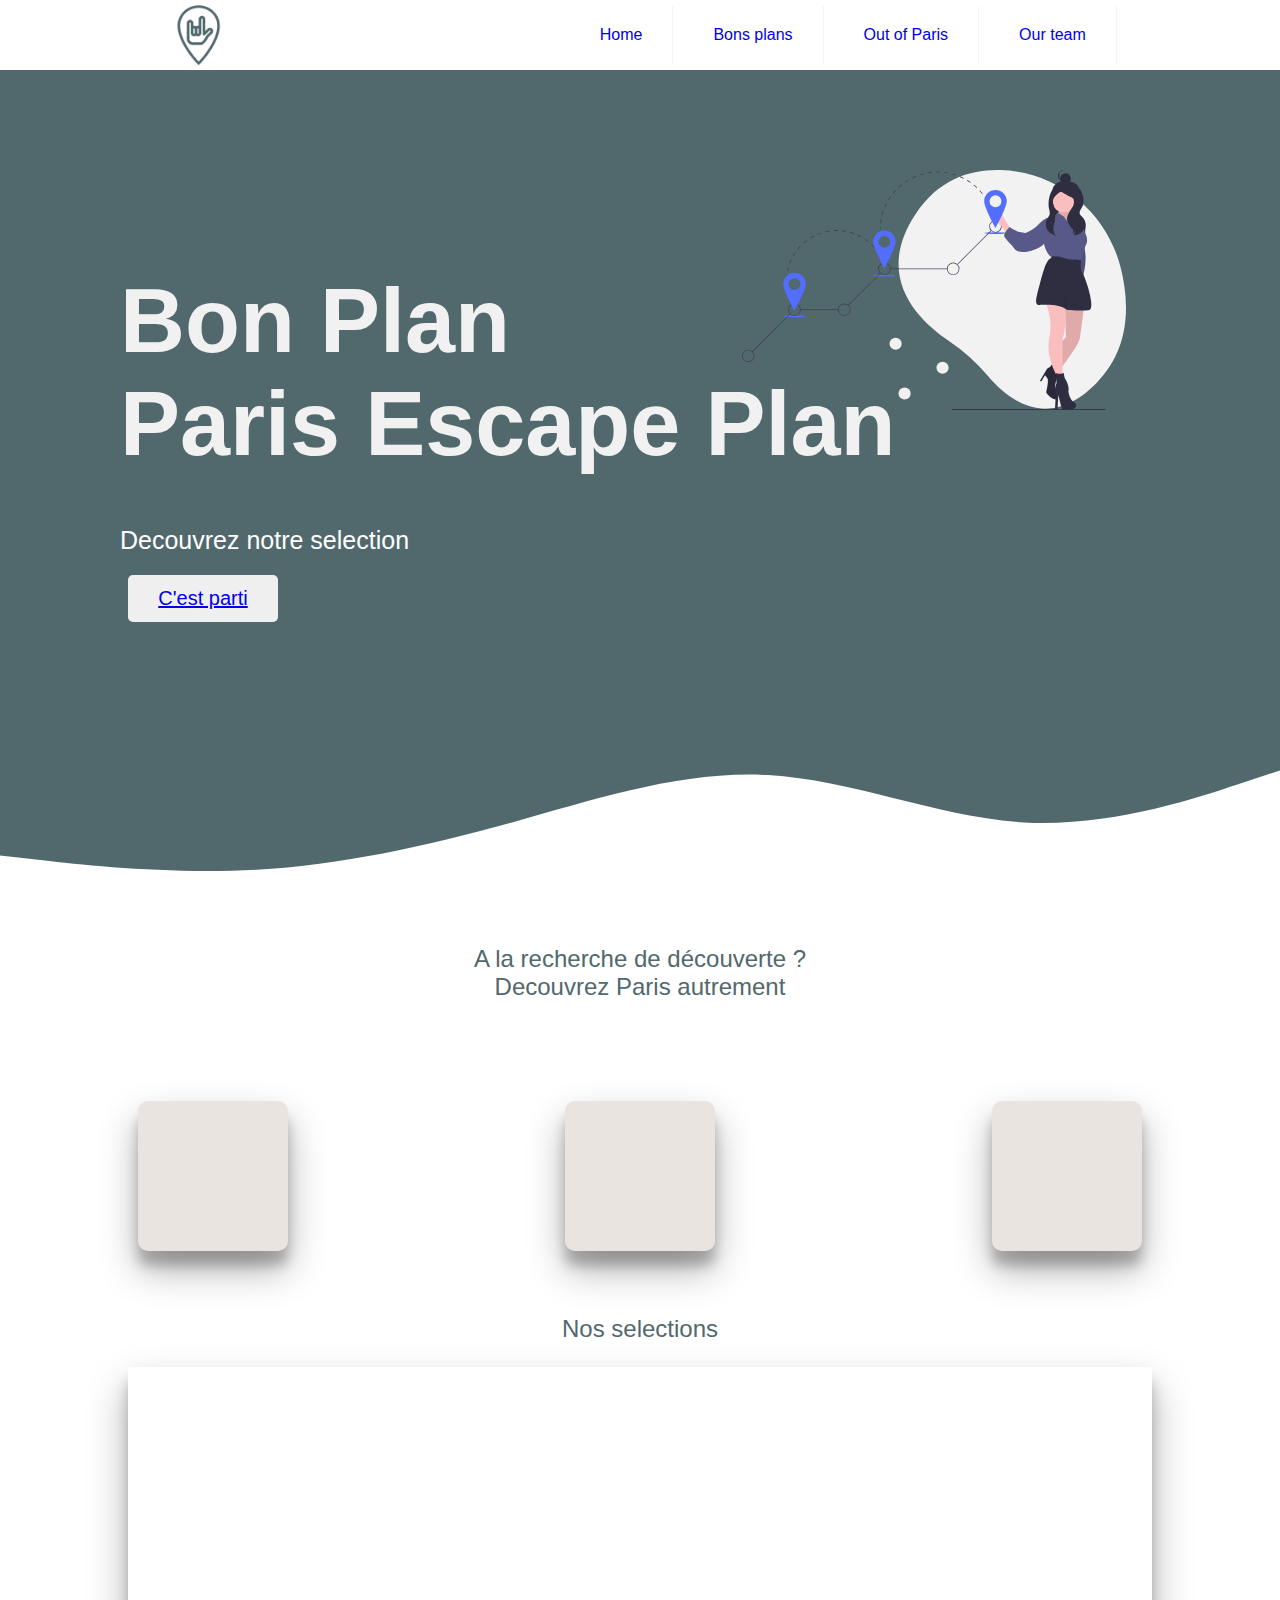
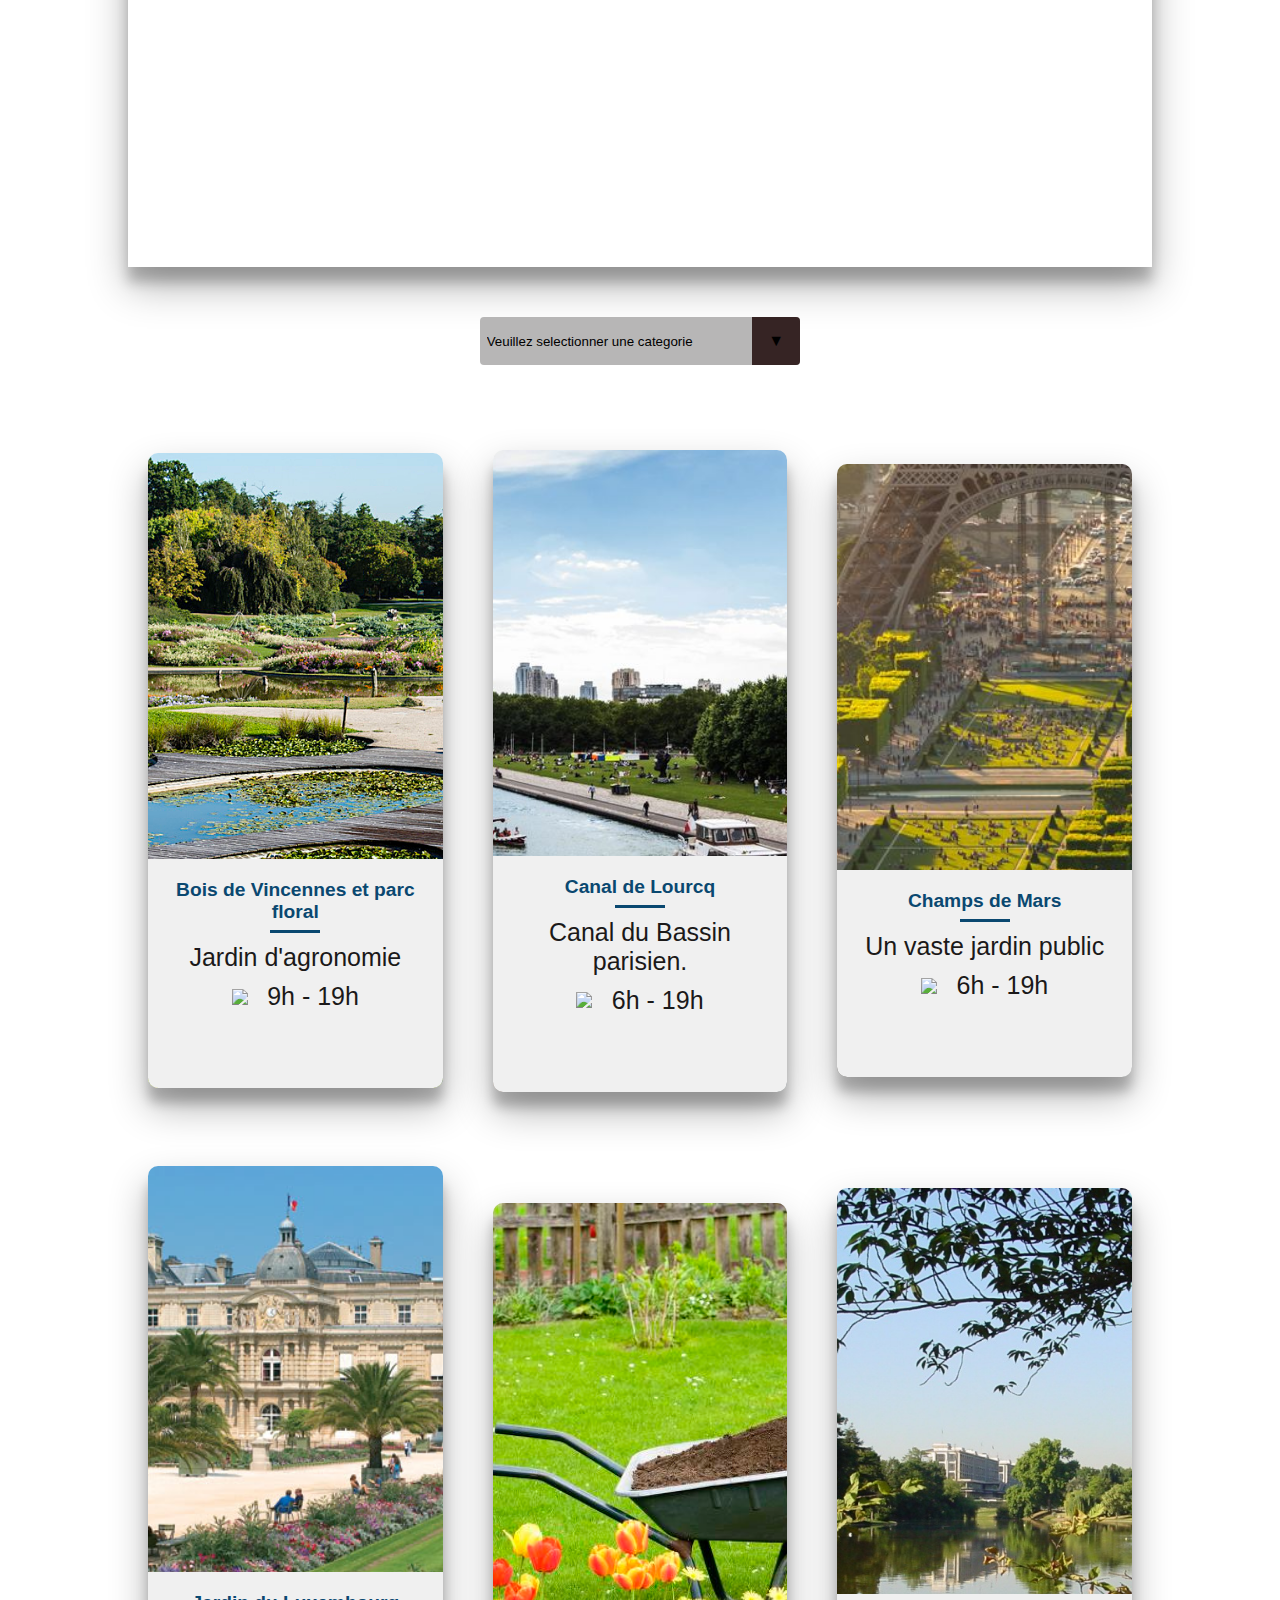
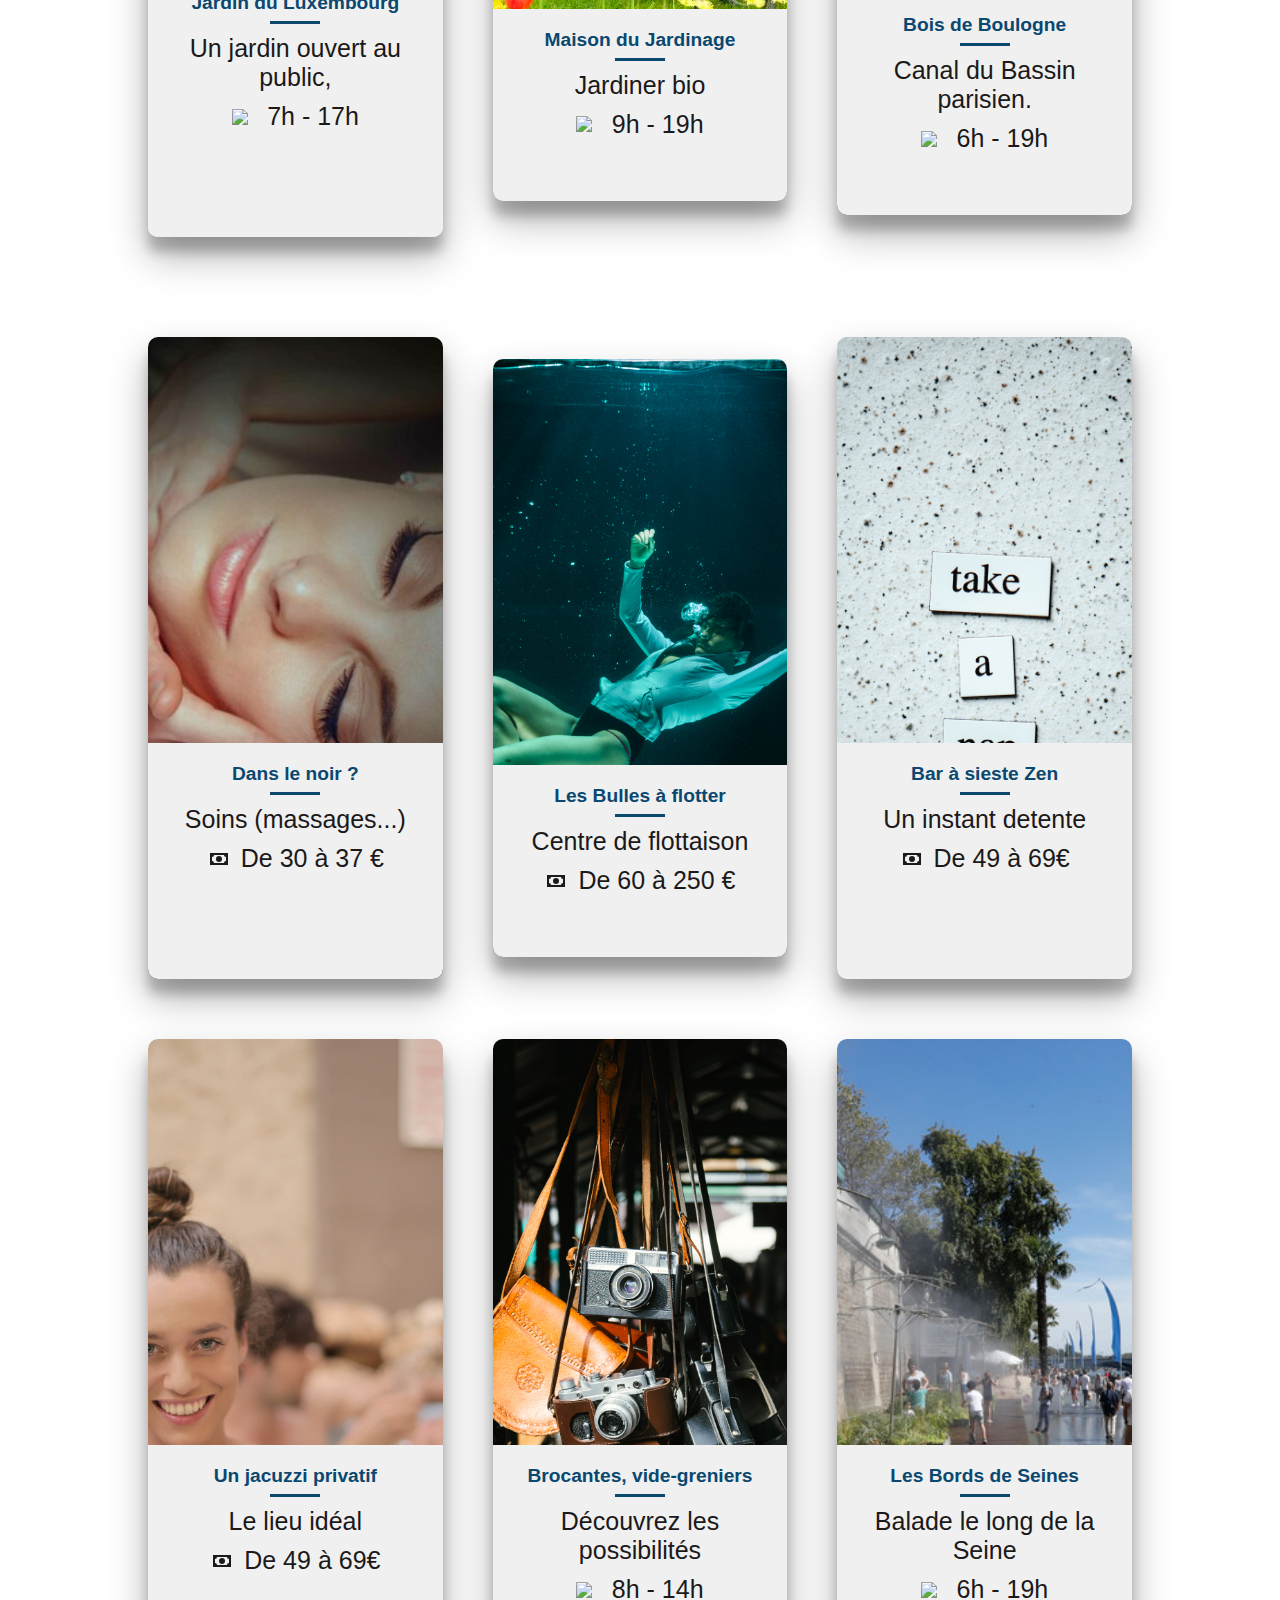
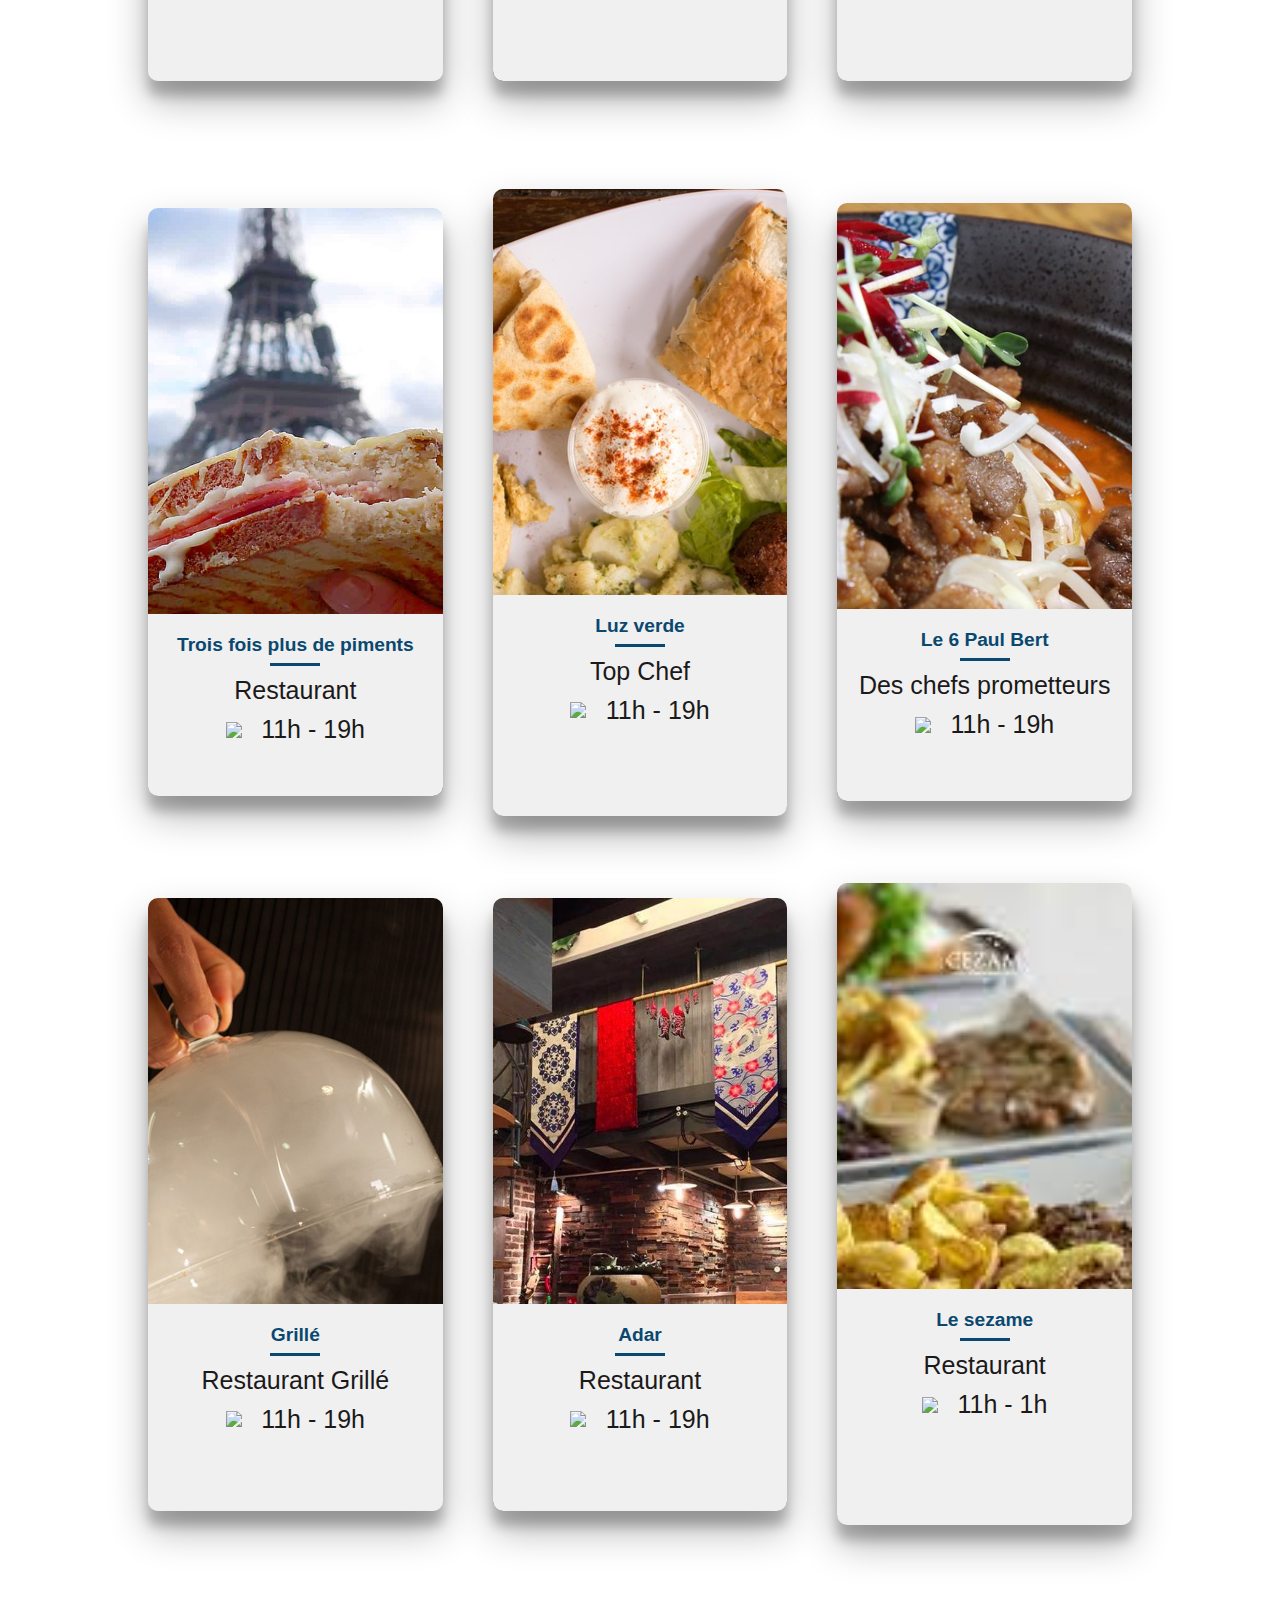
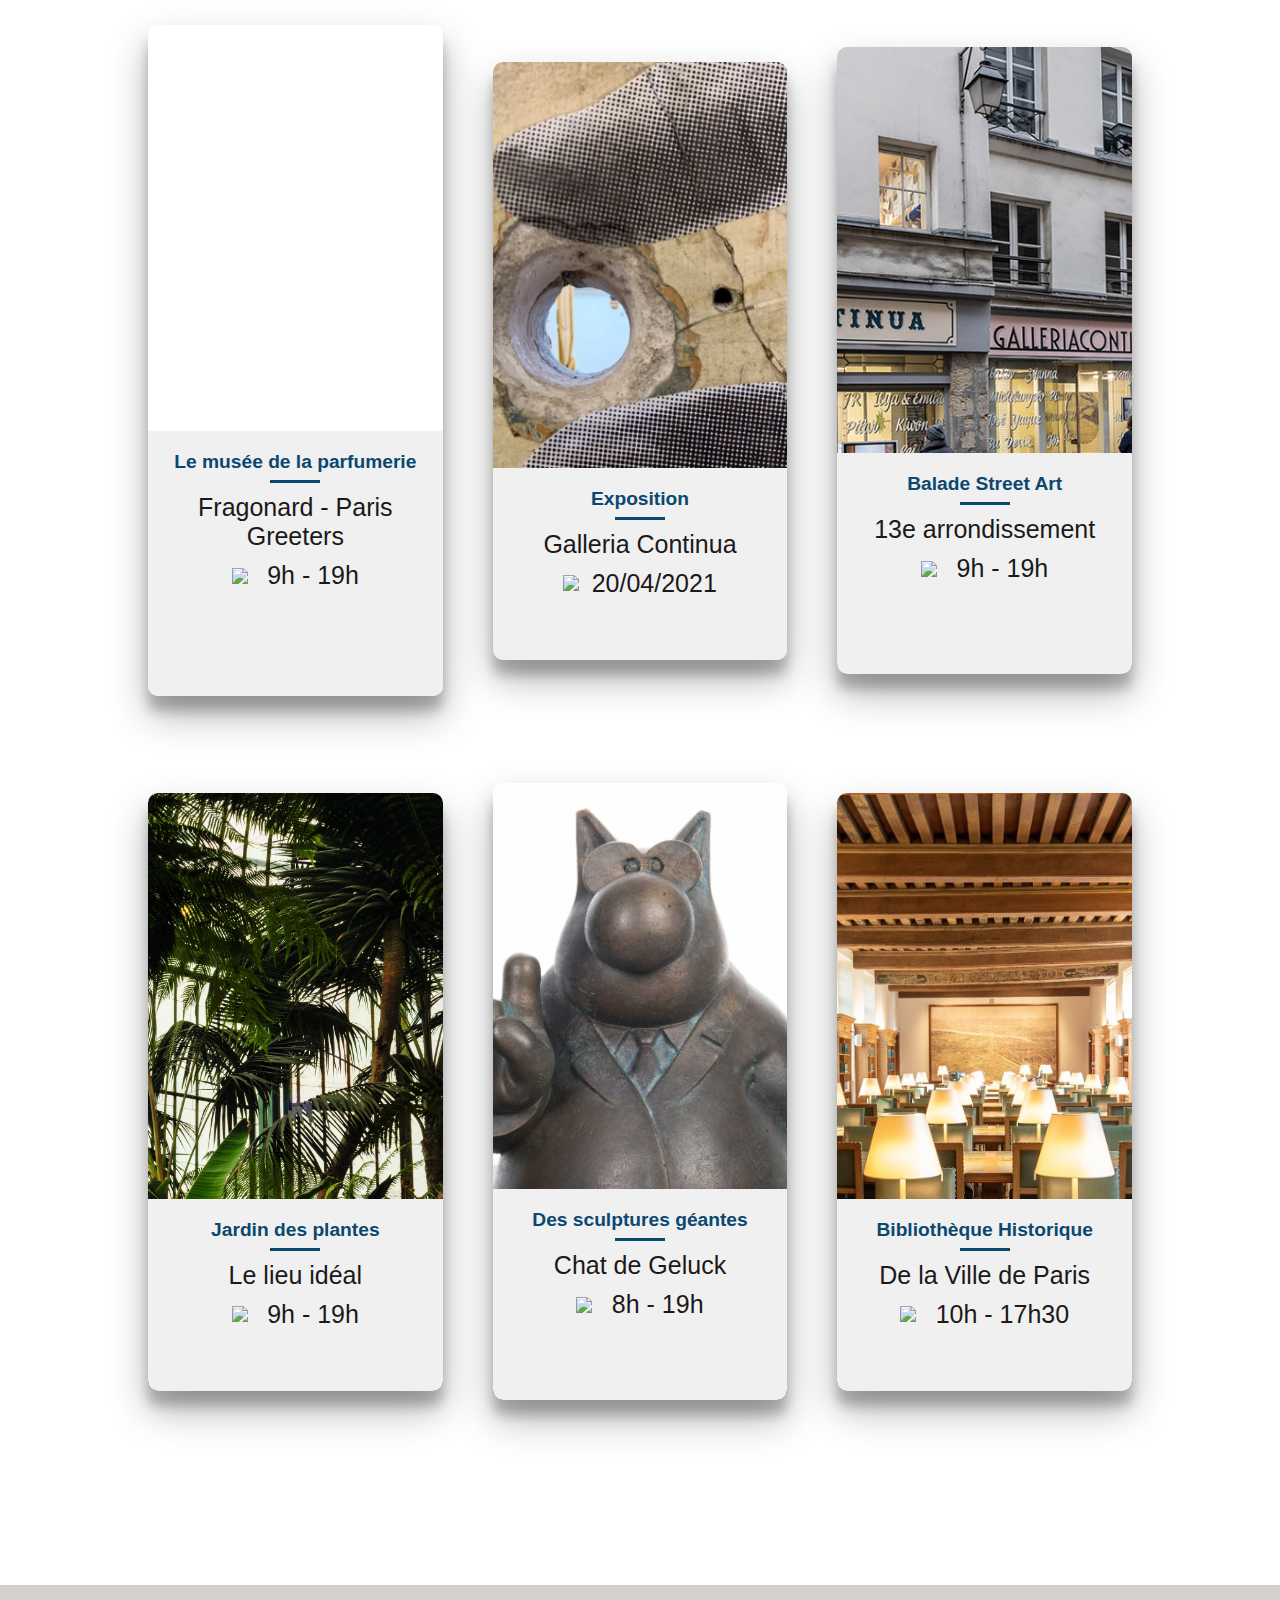
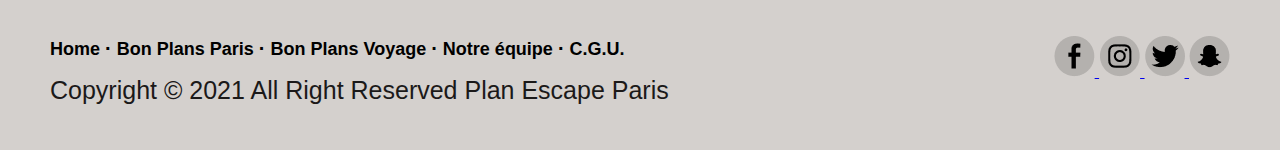
==== commit 3768e880: "save project" ====
--- a/html/page1.html
+++ b/html/page1.html
@@ -20,21 +20,21 @@
    
       <div class="logo">
         <img src="../images/logo-location.png" id="logoHeader" alt="logo" />
-        <p id="clock"></p>
-
+        
         <input class="menu-btn" type="checkbox" id="menu-btn" />
         <label class="menu-icon" for="menu-btn">
           <span class="navicon"></span>
         </label>
-
+        
         <ul class="menu">
-          <li><a href="./index.html">Home</a></li>
-
-          <li><a href="./html/page1.html">Bons plans</a></li>
-
-          <li><a href="./html/page2.html">Out of Paris</a></li>
-
-          <li><a href="./html/page3.html">Our team</a></li>
+          <p id="clock"></p>
+          <li><a href="../index.html">Home</a></li>
+
+          <li><a href="../html/page1.html">Bons plans</a></li>
+
+          <li><a href="../html/page2.html">Out of Paris</a></li>
+
+          <li><a href="../html/page3.html">Our team</a></li>
         </ul>
       </div>
     </header>
@@ -82,10 +82,10 @@
  
     <main>
       <article class="nature prettyprint">          
-<ul>
-
-
-  <li class="booking-card cardNatureZero" >
+    <ul>
+
+
+   <li class="booking-card cardNatureZero" >
     <div class="book-container">
       <div class="content">
         <button class="btn"onclick="window.open('https://www.parisinfo.com/musee-monument-paris/71314/Bois-de-Vincennes', '_blank');">Découvrir</button>
@@ -109,10 +109,10 @@
         <p class="disclaimer">Le bois de Vincennes est un parc situé dans l'est de Paris. Avec une superficie de 995 hectares, dont la moitié boisée, c'est le plus grand espace vert parisien. De nombreuses infrastructures occupent le site.</p>
       </div>
     </div>
-  </li>
-
-
-  <li class="booking-card cardNatureOne" >
+    </li>
+
+
+    <li class="booking-card cardNatureOne" >
     <div class="book-container">
       <div class="content">
         <button class="btn" onclick="window.open('https://www.tourisme93.com/document.php?pagendx=453', '_blank');">Découvrir</button>
@@ -139,7 +139,7 @@
   </li>
 
 
-  <li class="booking-card cardNatureTwo" >
+   <li class="booking-card cardNatureTwo" >
     <div class="book-container">
       <div class="content">
         <button class="btn" onclick="window.open('https://www.parisinfo.com/musee-monument-paris/71152/Parc-du-Champ-de-Mars', '_blank');">Découvrir</button>
@@ -163,10 +163,10 @@
         <p class="disclaimer"> Le Champ-de-Mars est un vaste jardin public, entièrement ouvert et situé à Paris dans le 7ᵉ arrondissement, entre la tour Eiffel au nord-ouest et l'École militaire au sud-est. </p>
       </div>
     </div>
-  </li>
-
-
-  <li class="booking-card cardNatureTree">
+    </li>
+
+
+    <li class="booking-card cardNatureTree">
     <div class="book-container">
       <div class="content">
         <button class="btn" onclick="window.open('https://www.senat.fr/visite/jardin/index.html', '_blank');">Découvrir</button>
@@ -190,10 +190,10 @@
         <p class="disclaimer">Situé en bordure de Saint-Germain-des-Prés et du quartier Latin, le jardin du Luxembourg s’inspire du jardin florentin Boboli a été créé à l’initiative de la reine Marie de Médicis en 1612. D’une superficie de 25 hectares.</p>
       </div>
     </div>
-  </li>
-
-
-  <li class="booking-card cardNatureFour" >
+      </li>
+
+
+     <li class="booking-card cardNatureFour" >
     <div class="book-container">
       <div class="content">
         <button class="btn" onclick="window.open('https://www.paris.fr/equipements/maison-du-jardinage-pole-ressource-jardinage-urbain-1788', '_blank');">Découvrir</button>
@@ -772,13 +772,10 @@
        
       </article>
     </main>
-
-    <div>
-    
+  </div>
+
     <footer class="my-footer">
-
       <div class="footer-right">
-
         <a href="https://www.facebook.com">
           <img src="../images/icn_facebook.png" alt="Facebook">
         </a>  
@@ -813,16 +810,15 @@
 
 
     </footer>
-  </div>
+ 
 <!-- FOOTER -->
     
 <!-- FIN FOOTER -->
 
     <script src="https://cdnjs.cloudflare.com/ajax/libs/gsap/3.6.0/gsap.min.js"></script>
     <script src="https://maps.googleapis.com/maps/api/js?key=AIzaSyAURsom7c-jmbNERN0wVqb4OzVten2Hy24&v=weekly&language=fr&dummy=dummy.js"></script>
-    
- 
     <script  src="../js/page1.js"></script>
+    <script type="text/javascript" src="../js/page3.js"></script>
     <script  src="../js/moment.js"></script>
   </body>
 </html>
--- a/style/page1.css
+++ b/style/page1.css
@@ -37,102 +37,12 @@
   position: relative;
   margin: auto;
 }
-#building {
-  display: none;
-  /* display: flex;
-  width: 250px;
-  margin: 50px auto auto auto; */
-}
-#blocks {
+#clock {
   margin: auto;
-}
-.b {
-  width: 45px;
-  height: 45px;
-  border-radius: 5px;
-  margin: 10px;
-  position: relative;
-  animation-duration: 1.2s;
-  animation-iteration-count: infinite;
-  animation-timing-function: linear;
-}
-#b1 {
-  background: #b7b6b6;
-  border: 3px solid #b7b6b6;
-  animation-name: b1;
-}
-#b2 {
-  background: #b7b6b6;
-  border: 3px solid #b7b6b6;
-  margin-left: 72.5px;
-  animation-name: b2;
-}
-#b3 {
-  background: #b7b6b6;
-  border: 3px solid #b7b6b6;
-  margin-top: -60px;
-  animation-name: b3;
-}
-#b4 {
-  background: #b7b6b6;
-  border: 3px solid #b7b6b6;
-  margin-left: 72.5px;
-  animation-name: b4;
-}
-
-@keyframes b1 {
-  0% {
-    left: 0px;
-    transform: rotate(0deg);
-  }
-  50% {
-    left: 62.5px;
-    bottom: 0px;
-    transform: rotate(90deg);
-  }
-  100% {
-    left: 62.5px;
-    bottom: -61.25px;
-    transform: rotate(90deg);
-  }
-}
-@keyframes b2 {
-  50% {
-    bottom: 0px;
-  }
-  100% {
-    bottom: -61.25px;
-  }
-}
-@keyframes b3 {
-  50% {
-    top: 0px;
-  }
-  100% {
-    top: -61.25px;
-  }
-}
-@keyframes b4 {
-  0% {
-    left: 0px;
-    transform: rotate(0deg);
-  }
-  50% {
-    left: -62.5px;
-    top: 0px;
-    transform: rotate(90deg);
-  }
-  100% {
-    left: -62.5px;
-    top: -61.25px;
-    transform: rotate(90deg);
-  }
+  font-size: 19px !important;
 }
 
 @media and and (max-width: 400px) {
-  #building {
-    width: 100%;
-  }
   #caption {
     display: none;
   }
@@ -155,6 +65,7 @@
 
 .fond-curvy {
   position: absolute;
+  top: 600px;
   left: 0px;
   right: 0px;
   bottom: 5%;
@@ -557,75 +468,77 @@
 }
 /* FOOTER */
 
-.my-footer{
-  background-color:#d4d0cd;
+.my-footer {
+  background-color: #d4d0cd;
   box-shadow: 0 1px 1px 0 rgba(0, 0, 0, 0.12);
   box-sizing: border-box;
   width: 100%;
   text-align: left;
   padding: 45px 50px;
-  }
-  
-  .my-footer .footer-left p {
-    margin: 0;
-  }
-  
-  .my-footer p.footer-links {
-    font-size: 18px;
-    font-weight: bold;
-    color: black;
-    margin: 0 0 10px;
-    padding: 0;
-    transition: ease .25s;
-  }
-  
-  .my-footer p.footer-links a {
-    display: inline-block;
+}
+
+.my-footer .footer-left p {
+  margin: 0;
+}
+
+.my-footer p.footer-links {
+  font-size: 18px;
+  font-weight: bold;
+  color: black;
+  margin: 0 0 10px;
+  padding: 0;
+  transition: ease 0.25s;
+}
+
+.my-footer p.footer-links a {
+  display: inline-block;
+  line-height: 1.8;
+  text-decoration: none;
+  color: inherit;
+  transition: ease 0.25s;
+}
+
+.my-footer .footer-links a::before {
+  content: "·";
+  font-size: 20px;
+  left: 0;
+  color: black;
+  display: inline-block;
+  padding-right: 5px;
+}
+
+.my-footer .footer-links .link-1:before {
+  content: none;
+}
+
+.my-footer .footer-right {
+  float: right;
+  margin-top: 6px;
+  max-width: 180px;
+}
+
+.my-footer .footer-right a:hover {
+  transform: scale(1.1);
+  -webkit-transform: scale(1.1);
+}
+
+.my-footer p.footer-links a:hover {
+  text-decoration: underline;
+}
+/* FIN FOOTER  */
+@media (max-width: 600px) {
+  .my-footer .footer-left,
+  .footer-right {
+    text-align: center;
+  }
+  .my-footer .footer-right {
+    float: none;
+    margin: 0 auto 20px;
+  }
+  .my-footer .footer-left p.footer-links {
     line-height: 1.8;
-    text-decoration: none;
-    color: inherit;
-    transition: ease .25s;
-  }
-  
-  .my-footer .footer-links a::before{
-    content: "·";
-    font-size: 20px;
-    left: 0;
-    color: black;
-    display: inline-block;
-    padding-right: 5px;
-  }
-  
-  .my-footer .footer-links .link-1:before {
-    content: none;
-  }
-  
-  .my-footer .footer-right {
-    float: right;
-    margin-top: 6px;
-    max-width: 180px;
-  }
-  
-  .my-footer .footer-right a:hover{
-    transform:scale(1.1); -webkit-transform:scale(1.1);
-  }
-  
-  .my-footer p.footer-links a:hover{
-    text-decoration:underline;
-  }
-  /* FIN FOOTER  */
-  @media (max-width: 600px) {
-    .my-footer .footer-left, .footer-right {
-      text-align: center;
-    }
-    .my-footer .footer-right {
-      float: none;
-      margin: 0 auto 20px;
-    }
-    .my-footer .footer-left p.footer-links {
-      line-height: 1.8;
-    }
-  }
+  }
+}
 @media (max-width: 768px) {
   ul .booking-card::before {
     background: rgba(10, 72, 112, 0.6);
--- a/style/navBar.css
+++ b/style/navBar.css
@@ -8,7 +8,7 @@
   top: 0;
   box-shadow: 1px 1px 4px 0 rgba(0, 0, 0, 0.1);
   font-family: Lato, sans-serif;
-  width: 100vw;
+  width: 100%;
   z-index: 3;
 }
 
@@ -17,6 +17,7 @@
   padding: 0;
   list-style: none;
   overflow: hidden;
+  display: flex !important;
 }
 
 #logoHeader {
@@ -121,6 +122,13 @@
     width: 100%;
     z-index: 3;
   }
+  .logo {
+    display: flex;
+    flex-direction: column;
+  }
+  #logoHeader {
+    display: none;
+  }
 }
 
 @media (min-width: 768px) {
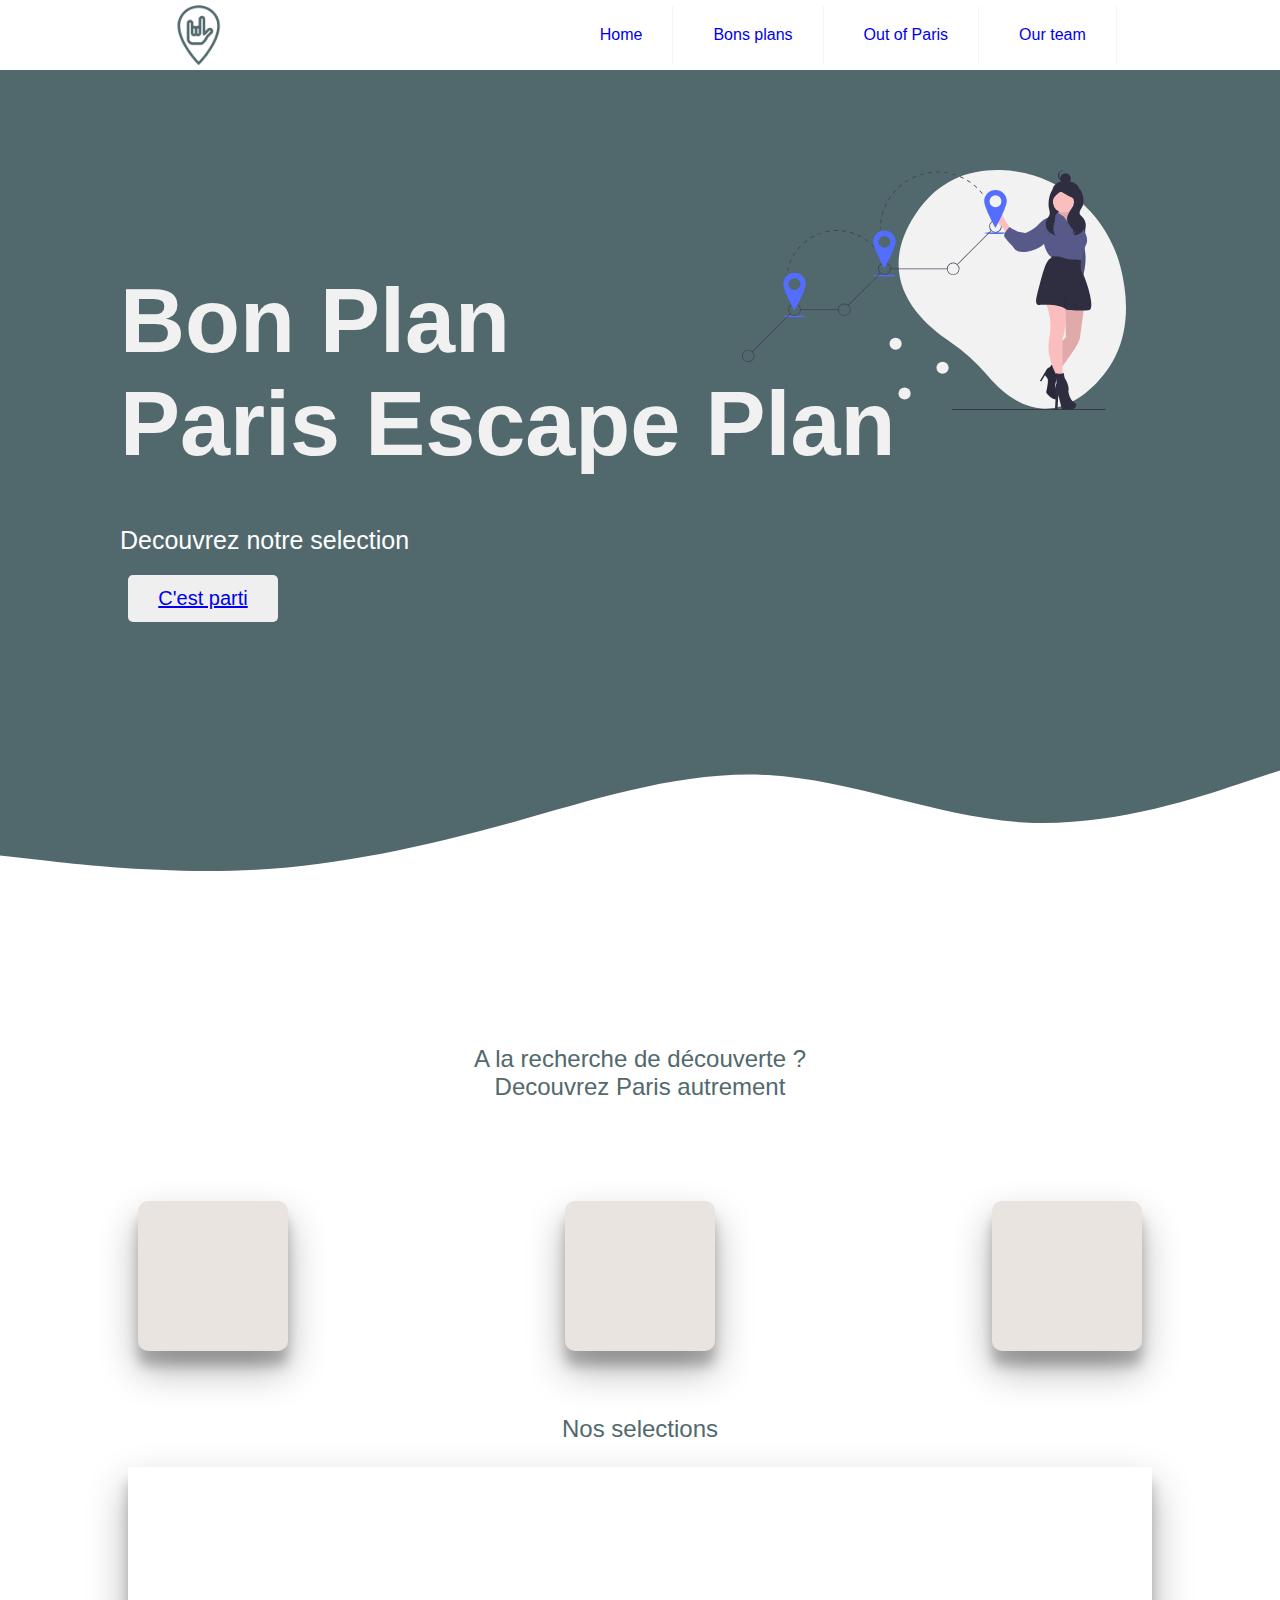
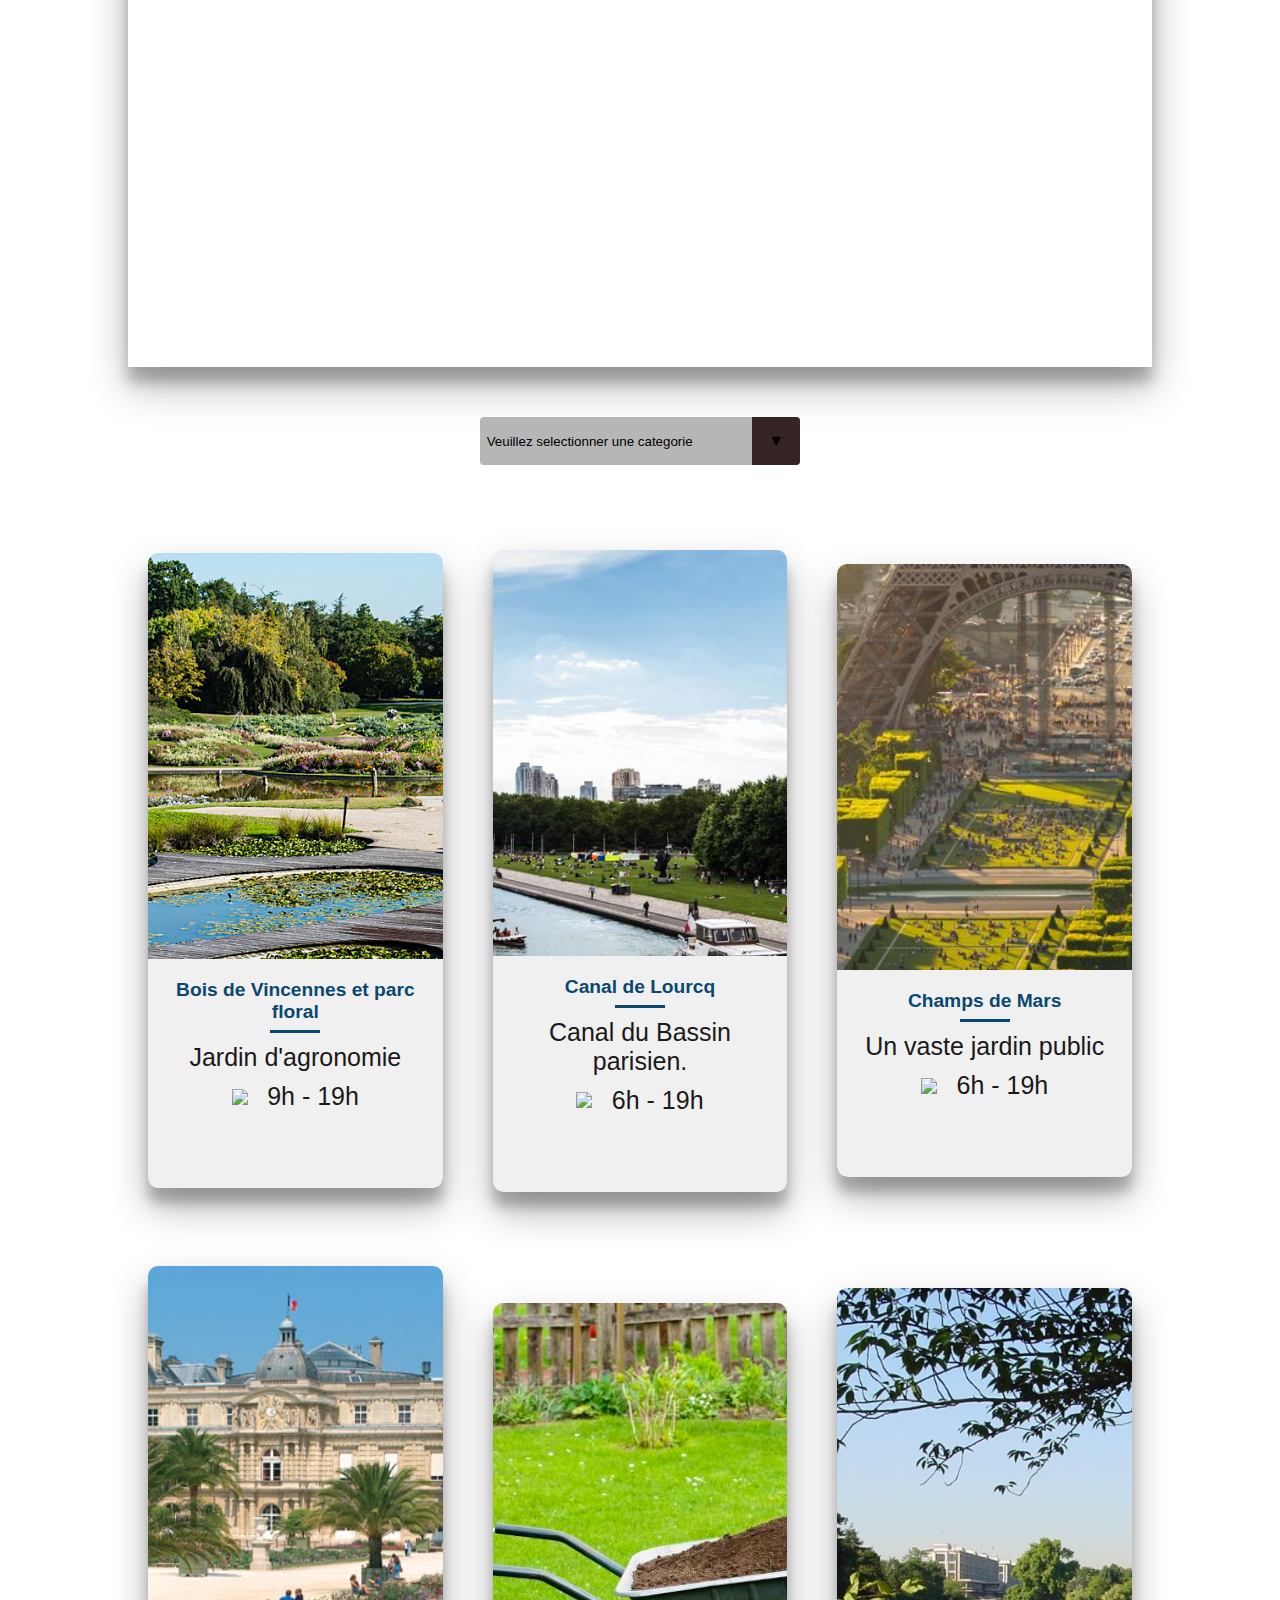
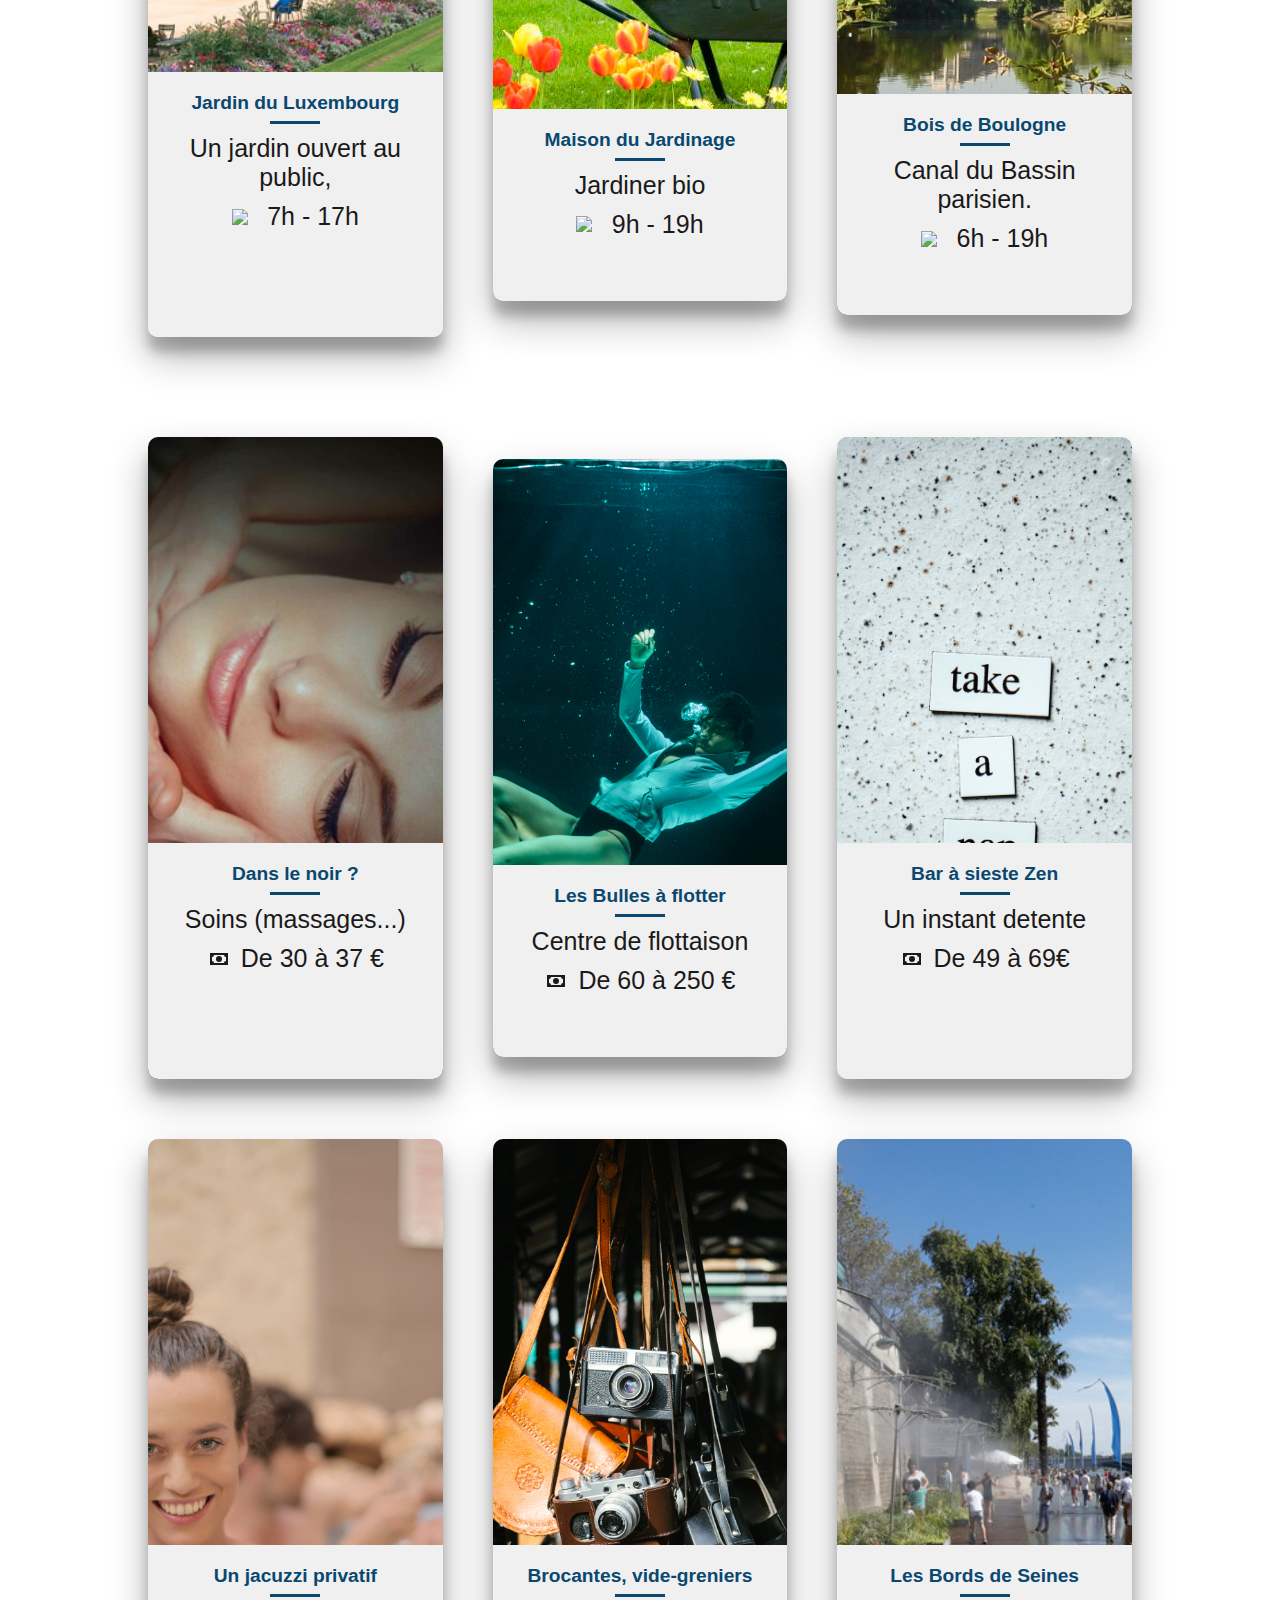
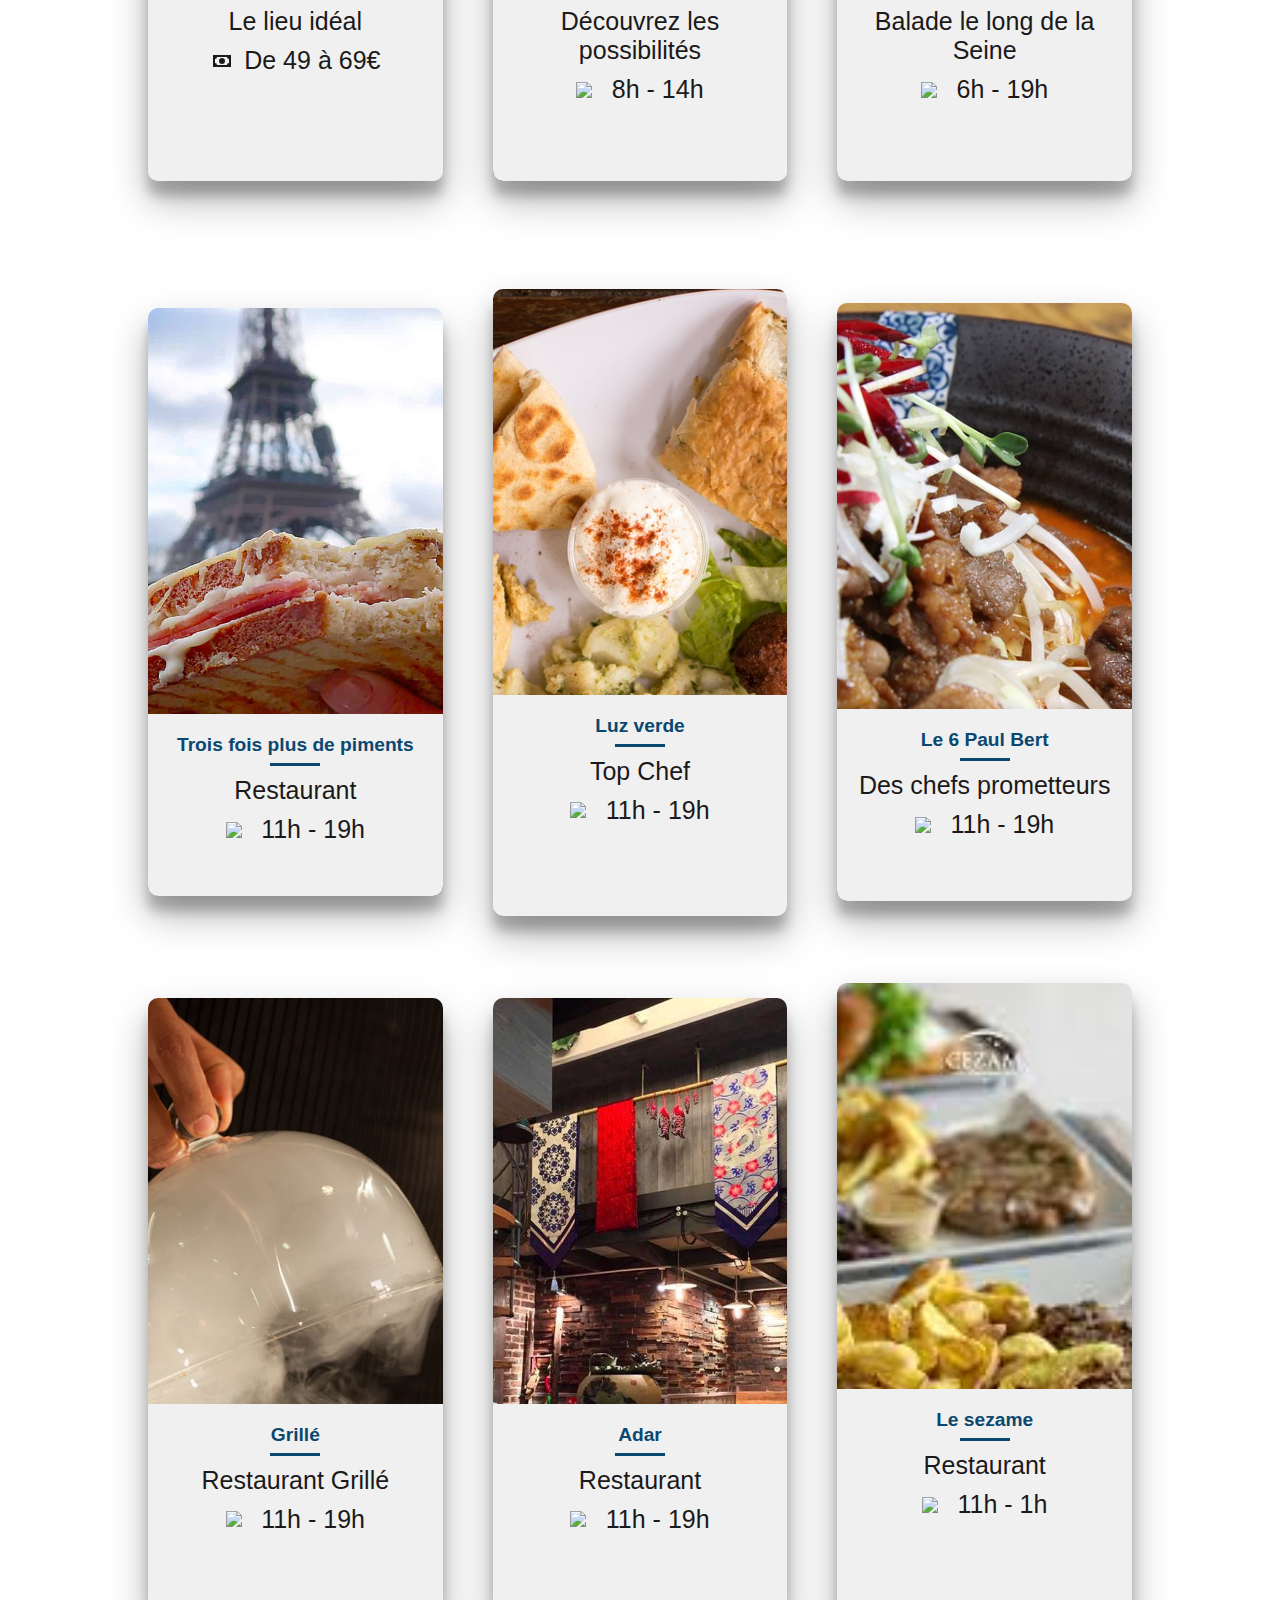
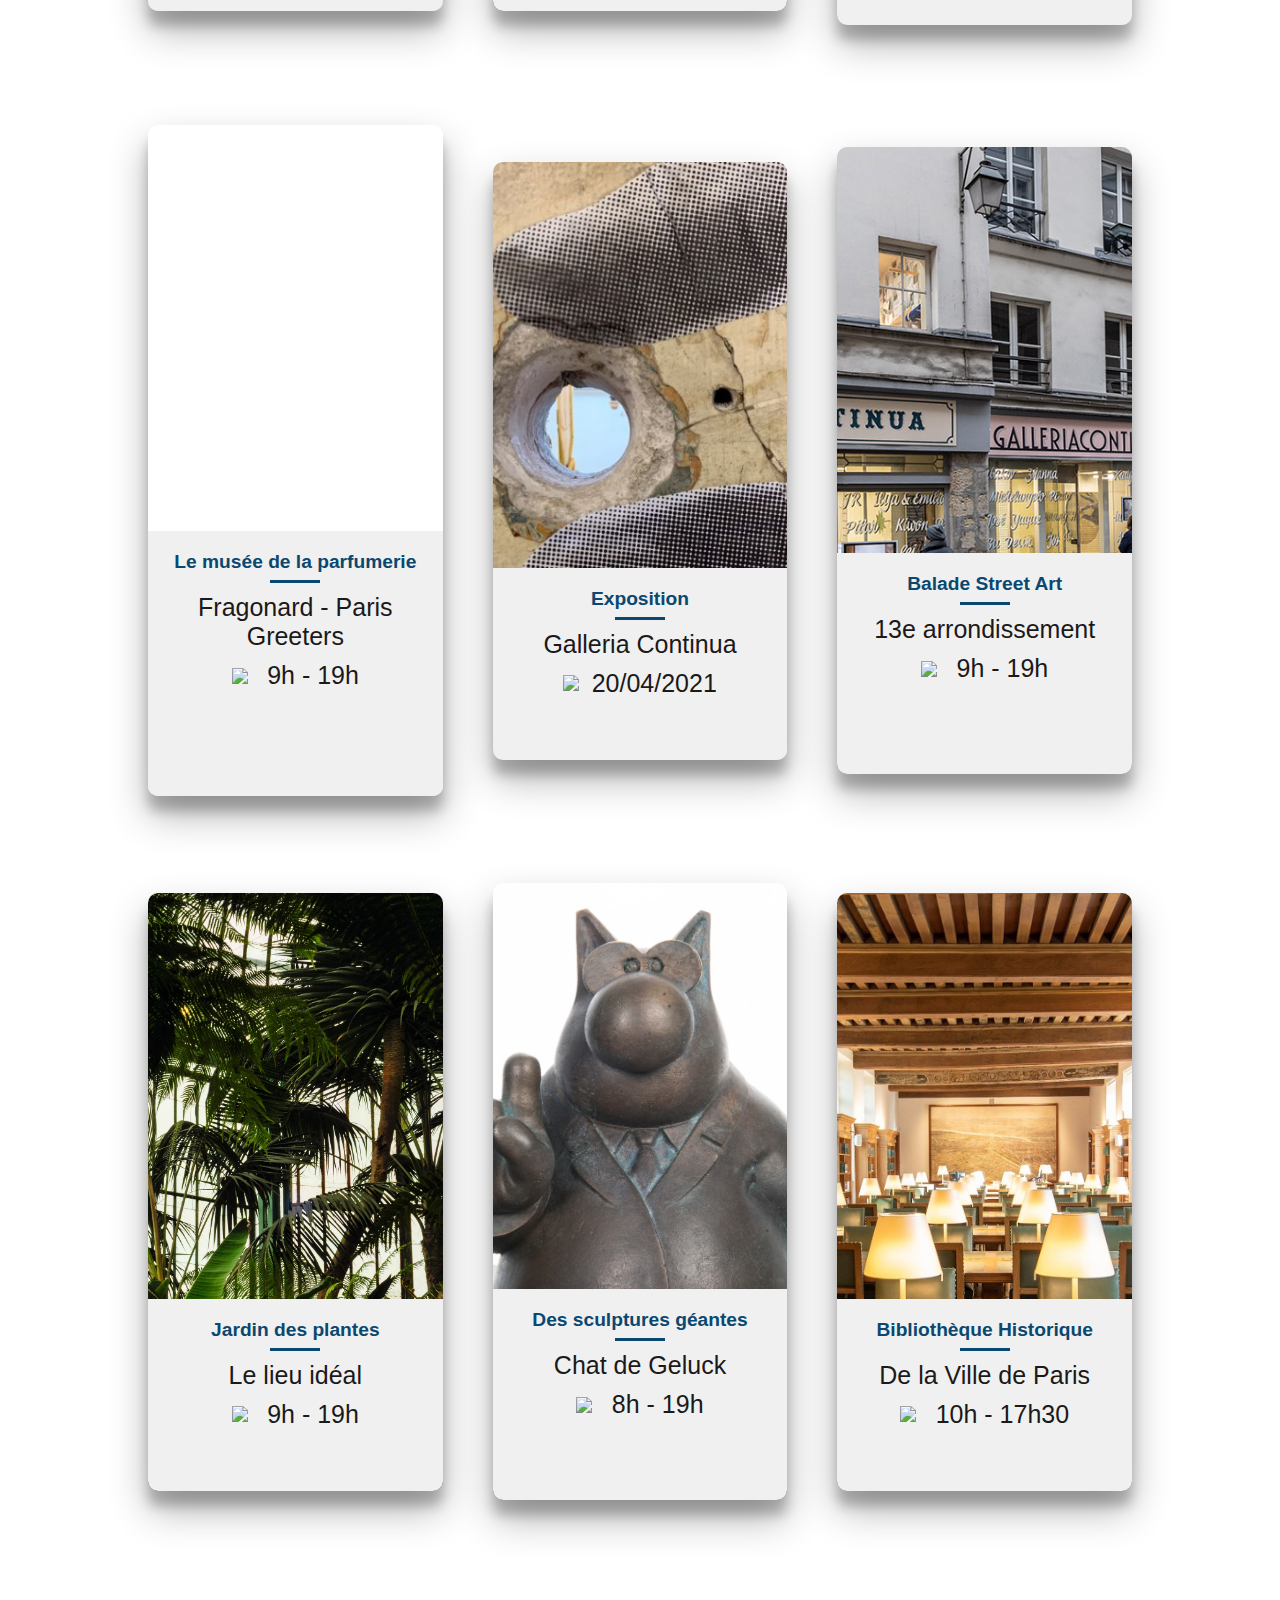
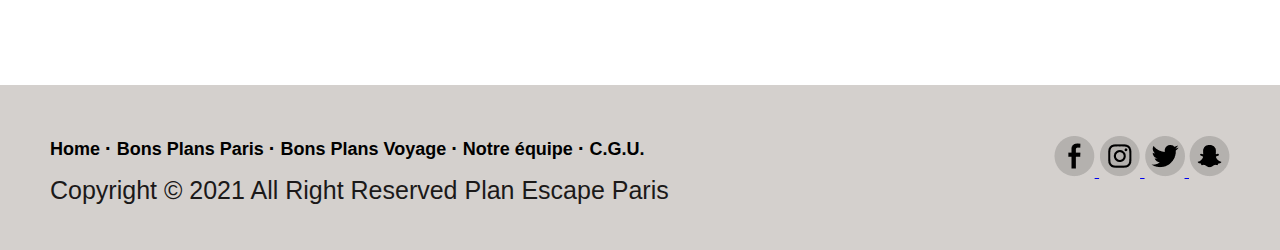
==== commit 5b3792f0: "working on footer" ====
--- a/html/page1.html
+++ b/html/page1.html
@@ -798,8 +798,8 @@
 
         <p class="footer-links">
           <a class="link-1" href="index.html">Home</a>
-          <a href="./html/page1.html">Bon Plans Paris</a>
-          <a href="./html/page2.html">Bon Plans Voyage</a>
+          <a href="./html/page1.html">Bons Plans Paris</a>
+          <a href="./html/page2.html">Bons Plans Voyage</a>
           <a href="./html/page3.html">Notre équipe</a>
           <a href="./html/page4.html">C.G.U.</a>
         </p>
--- a/style/page1.css
+++ b/style/page1.css
@@ -177,7 +177,7 @@
 #titreMap {
   color: #51686d;
   text-align: center;
-  margin-top: 200px;
+  margin-top: 300px;
 }
 #titreSelection {
   color: #51686d;
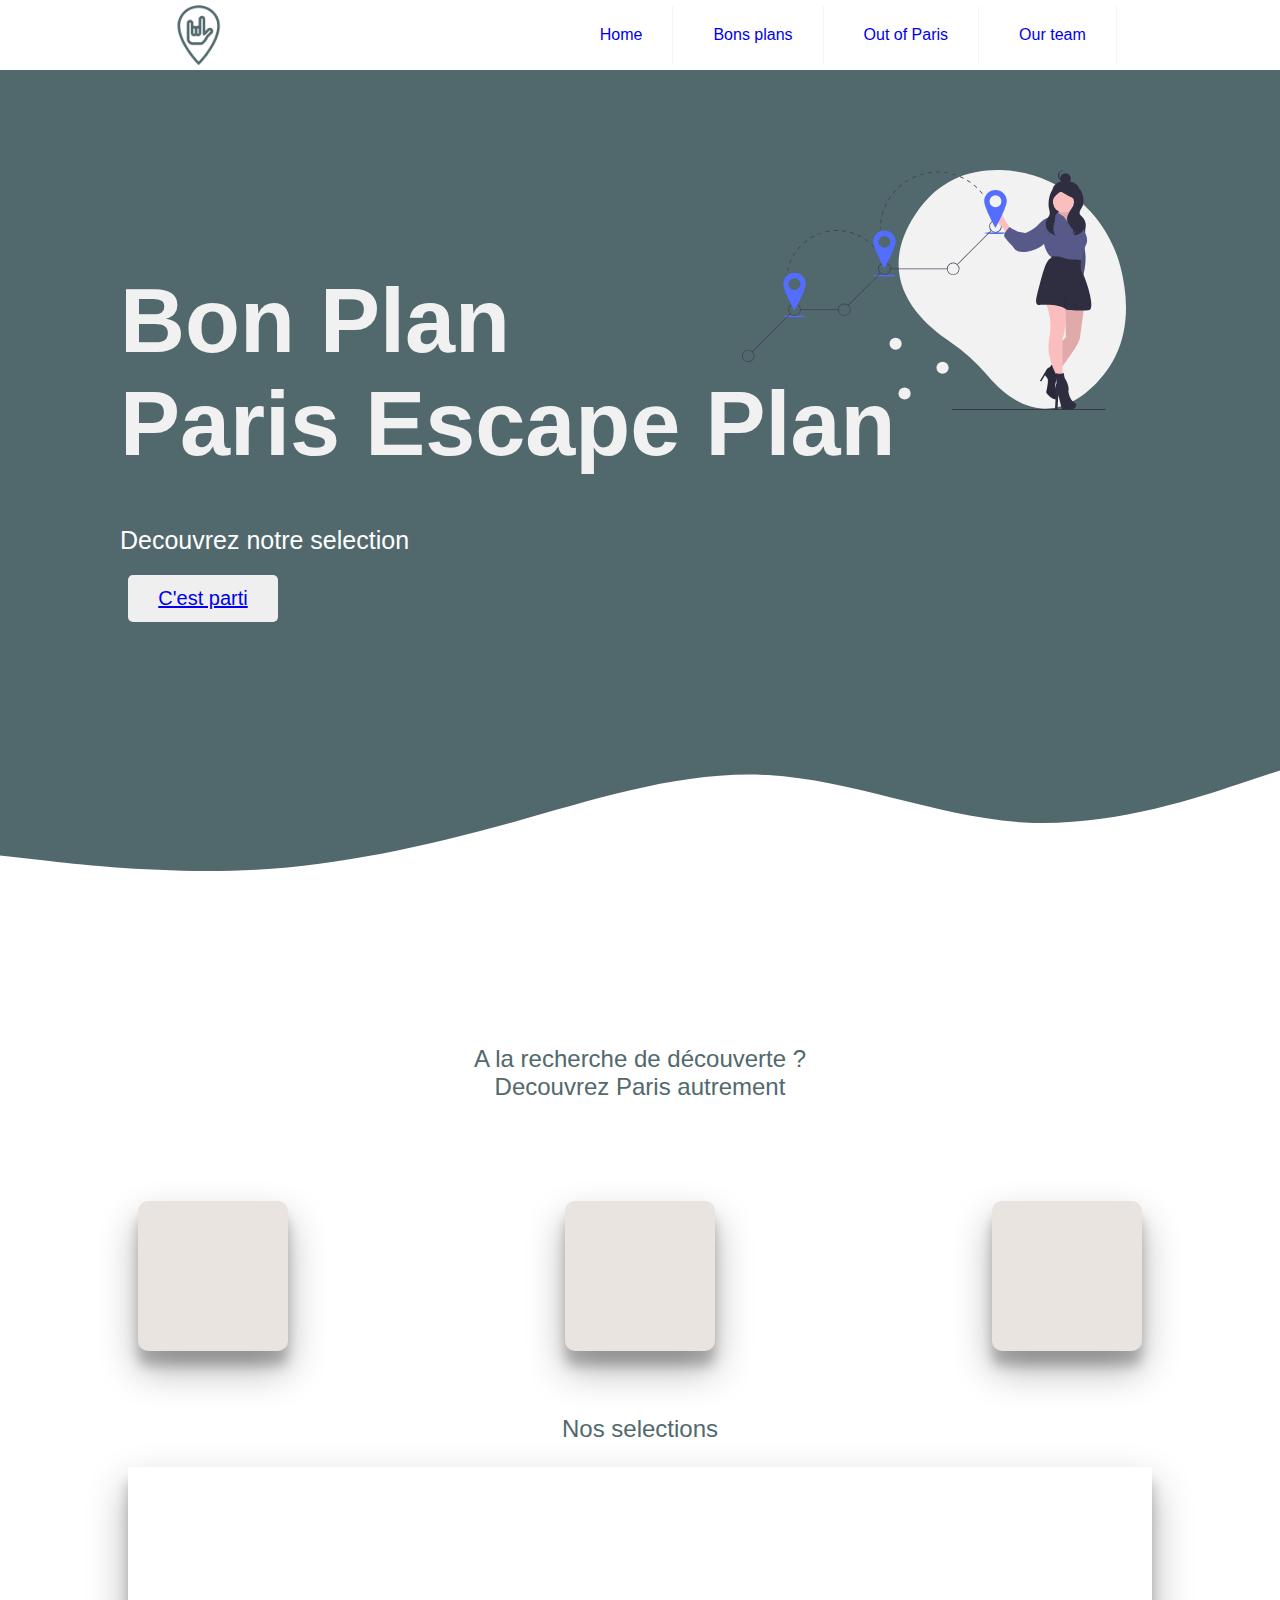
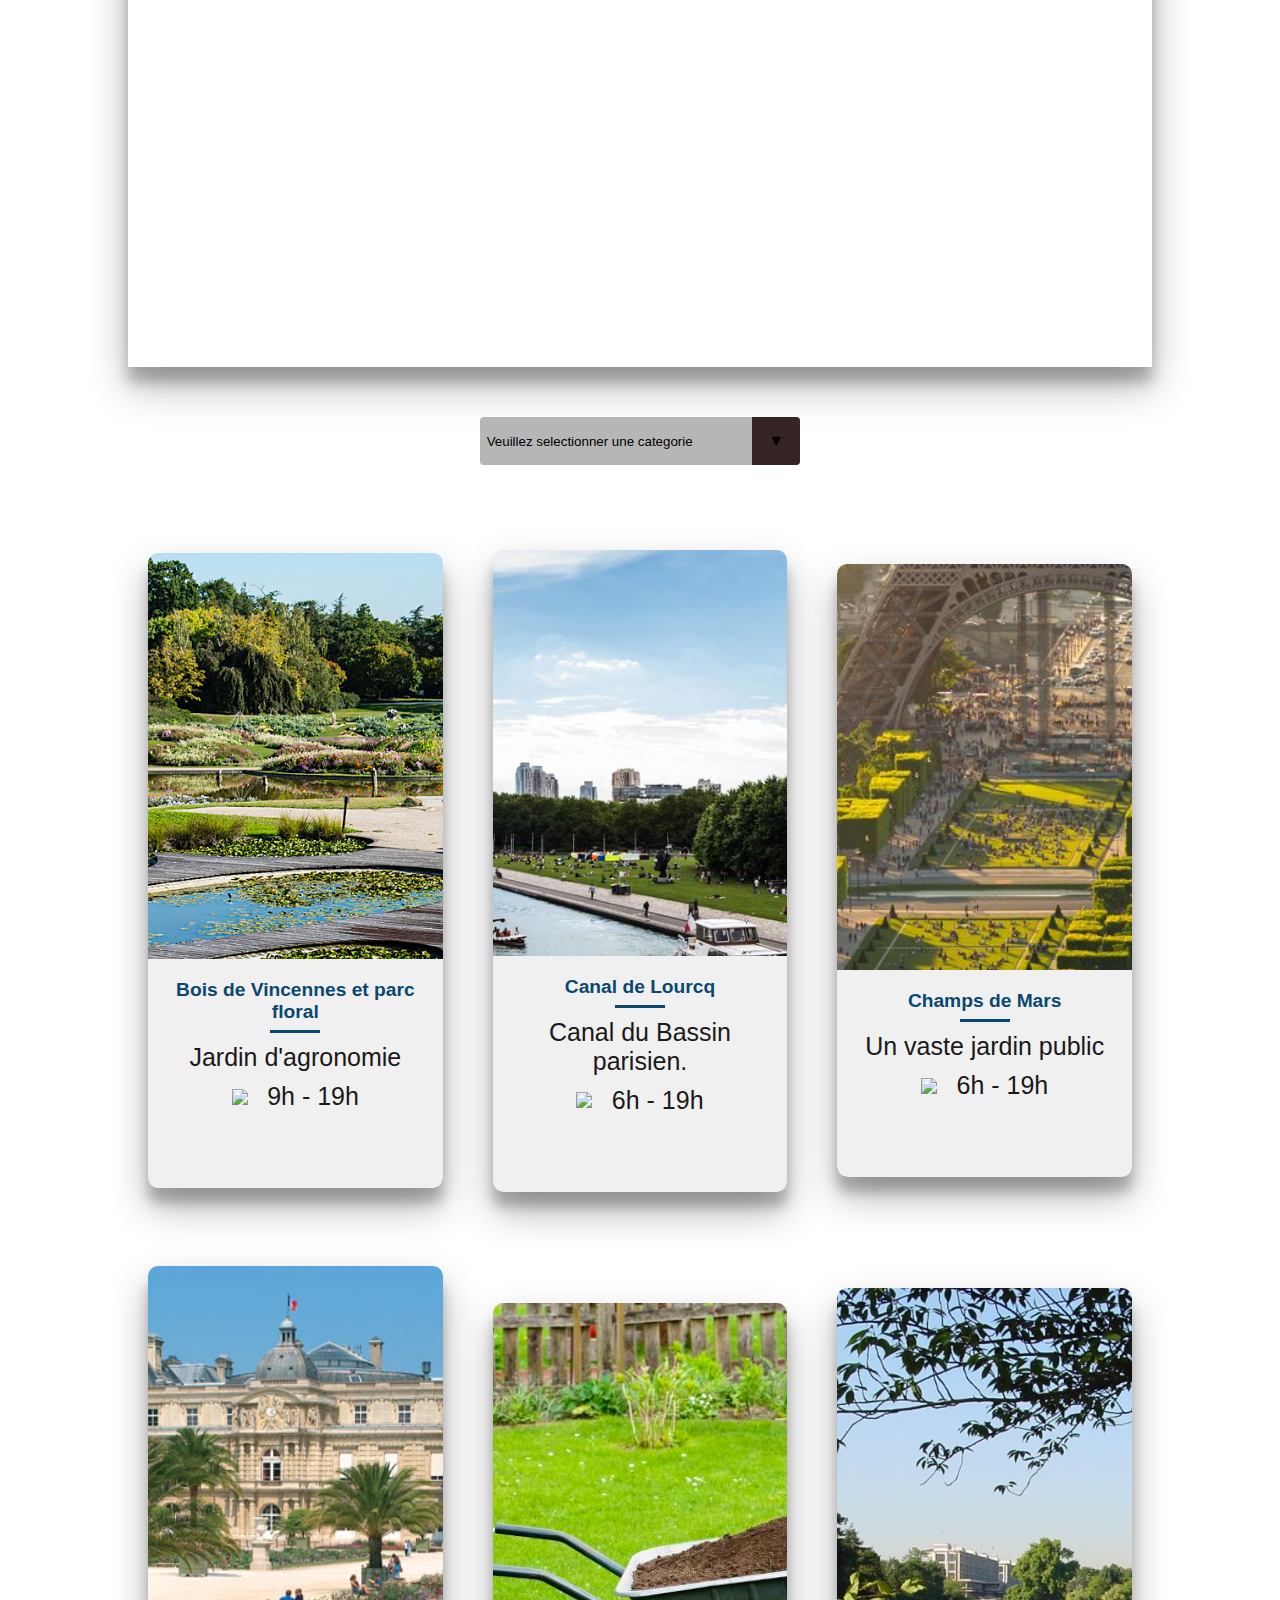
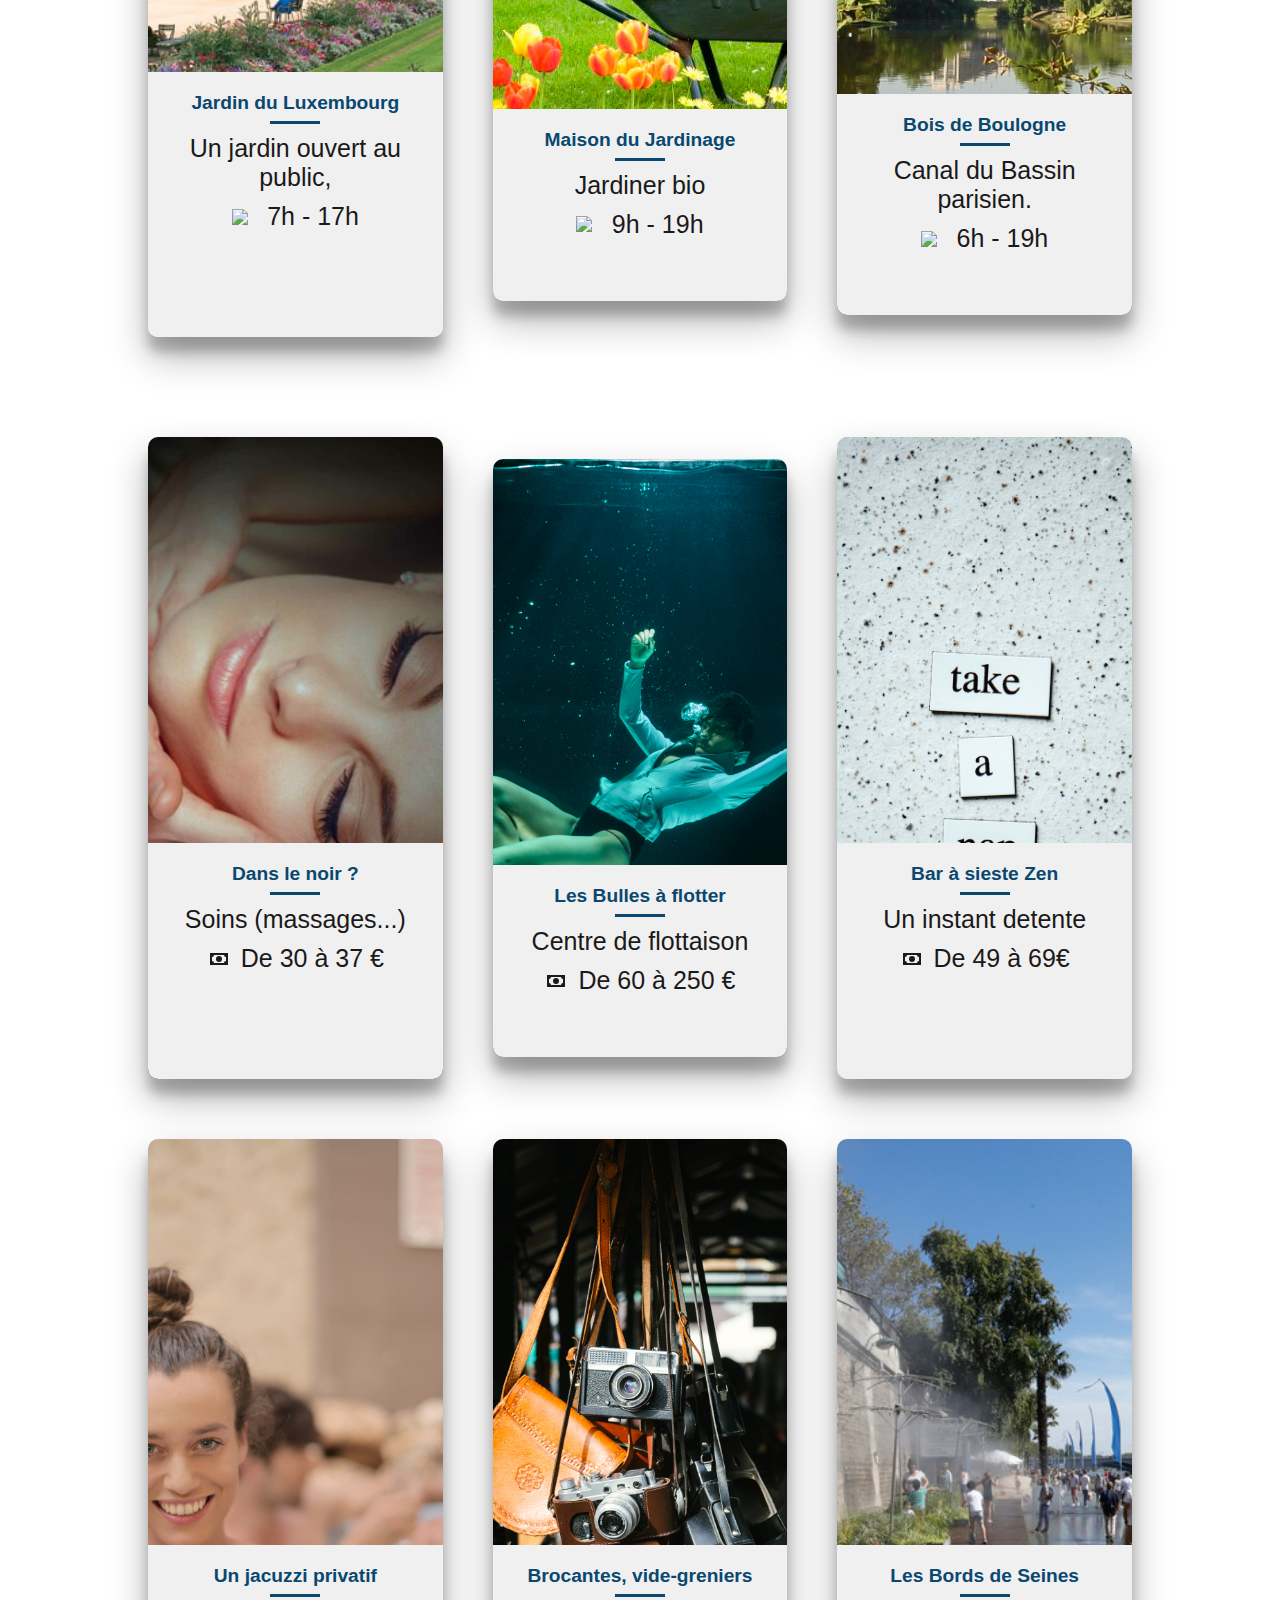
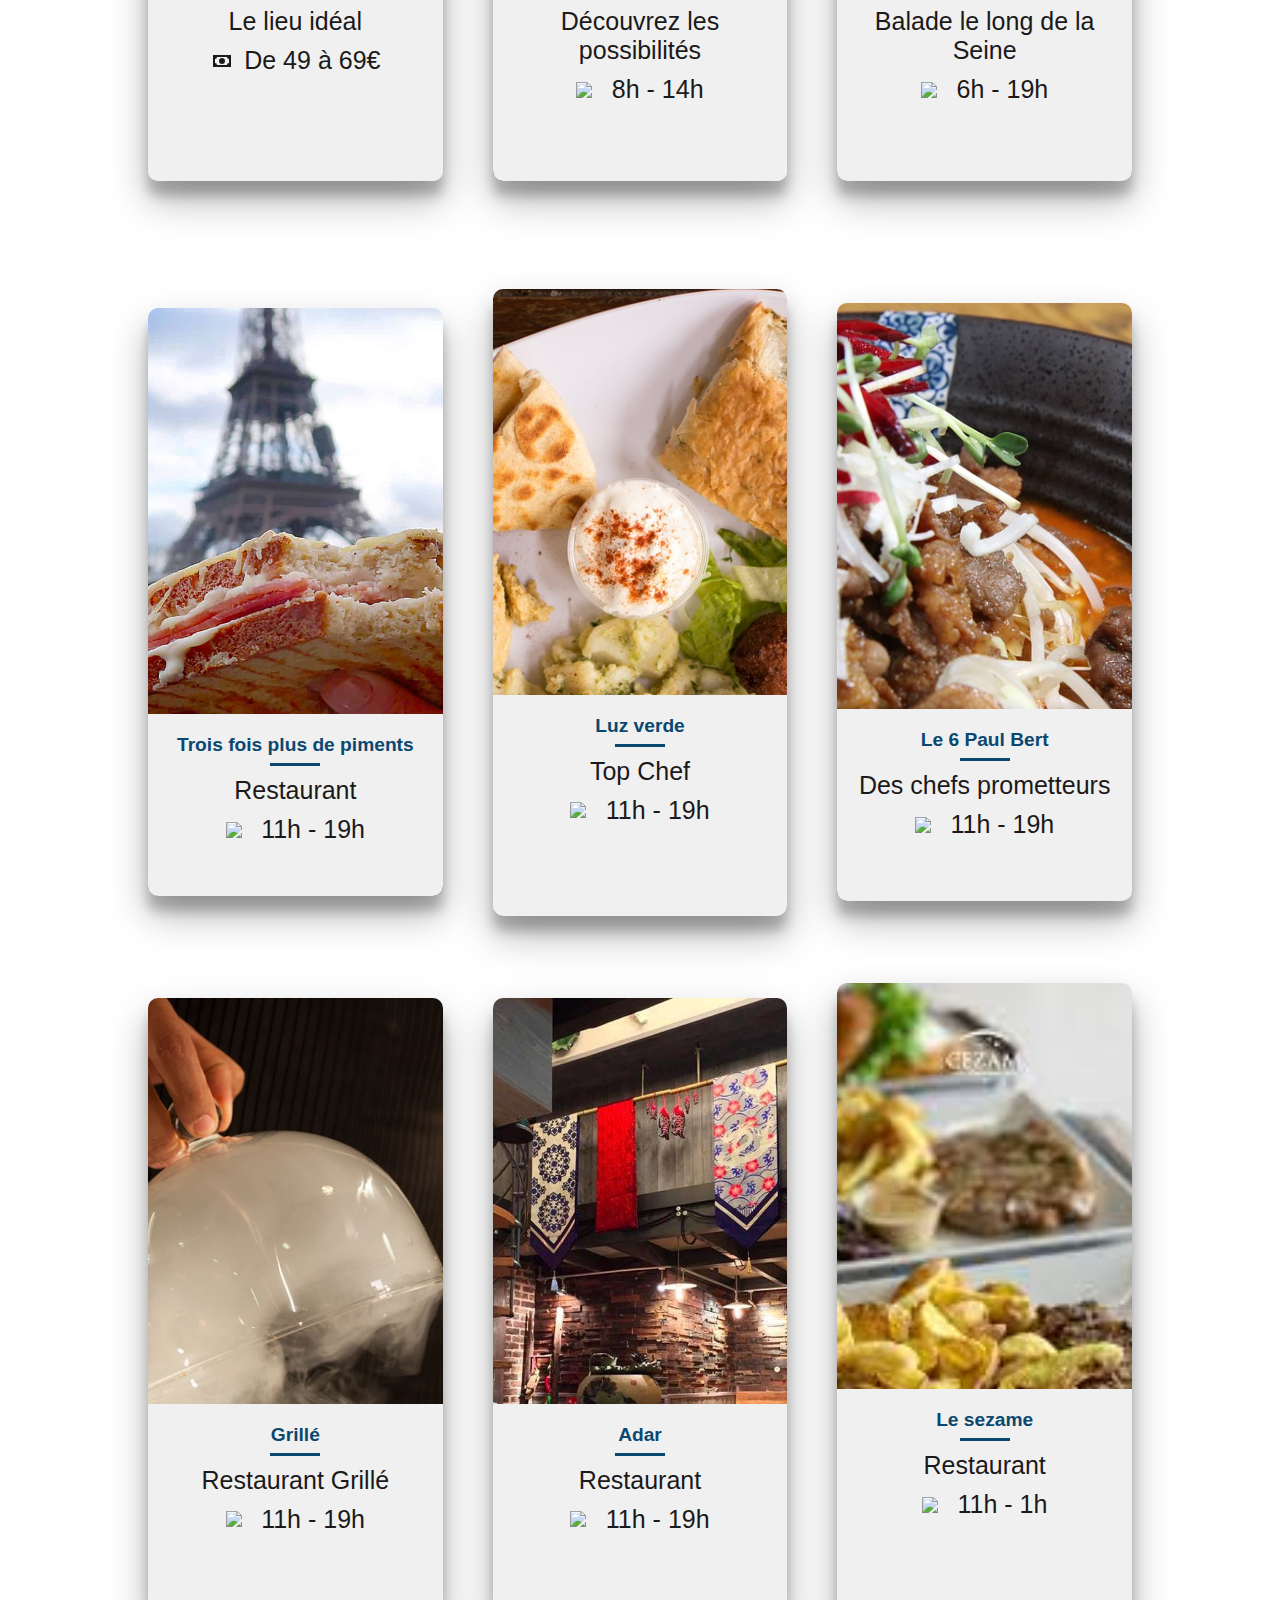
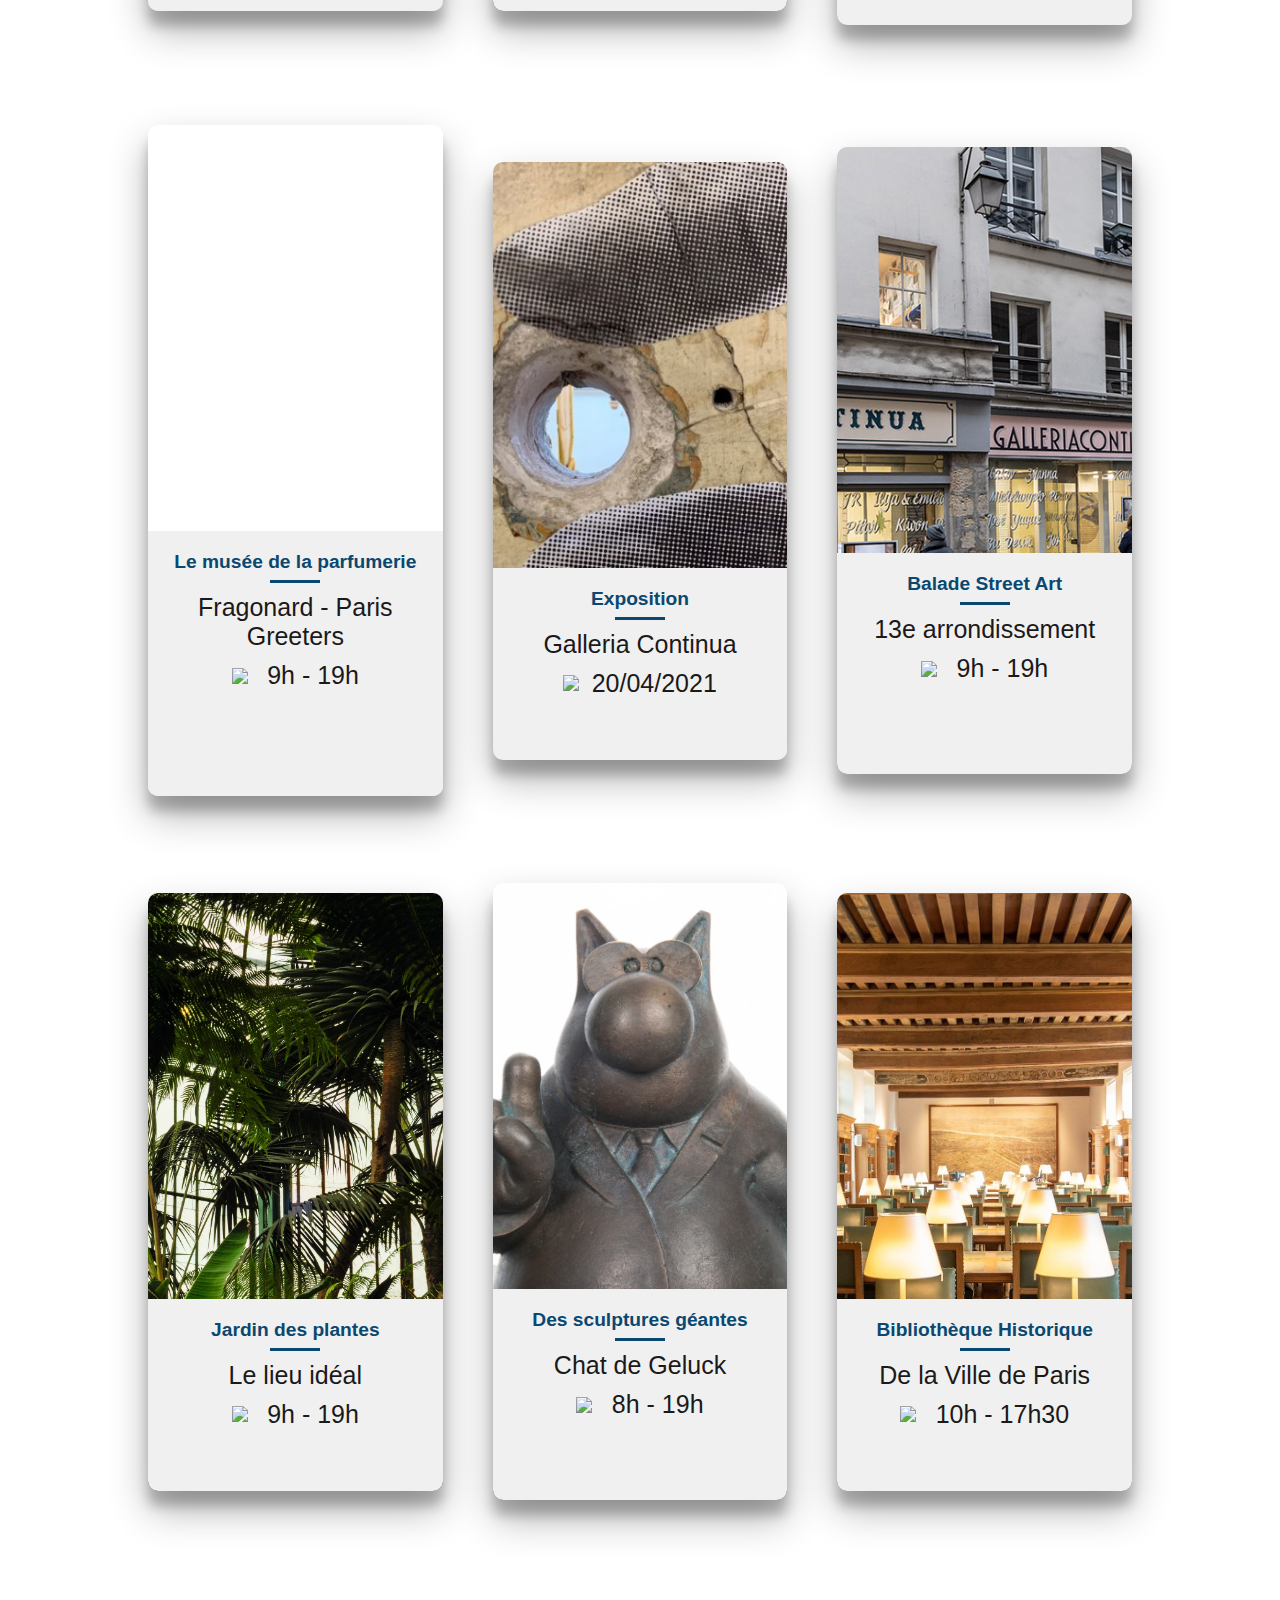
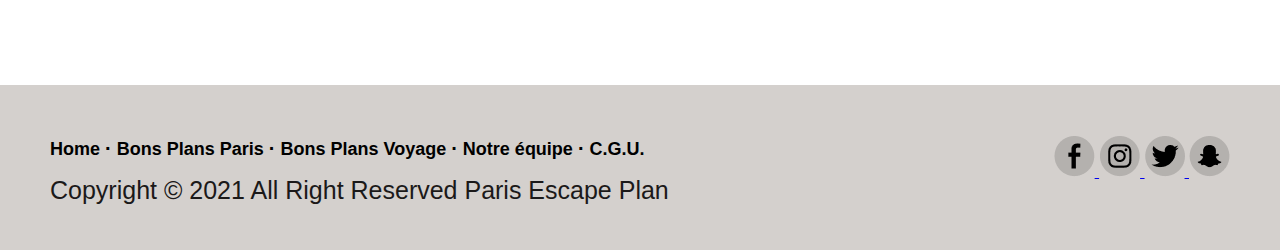
==== commit a8d0bdaa: "paris escape plan" ====
--- a/html/page1.html
+++ b/html/page1.html
@@ -804,7 +804,7 @@
           <a href="./html/page4.html">C.G.U.</a>
         </p>
 
-        <p>Copyright © 2021 All Right Reserved Plan Escape Paris</p>
+        <p>Copyright © 2021 All Right Reserved Paris Escape Plan</p>
 
       </div>
 
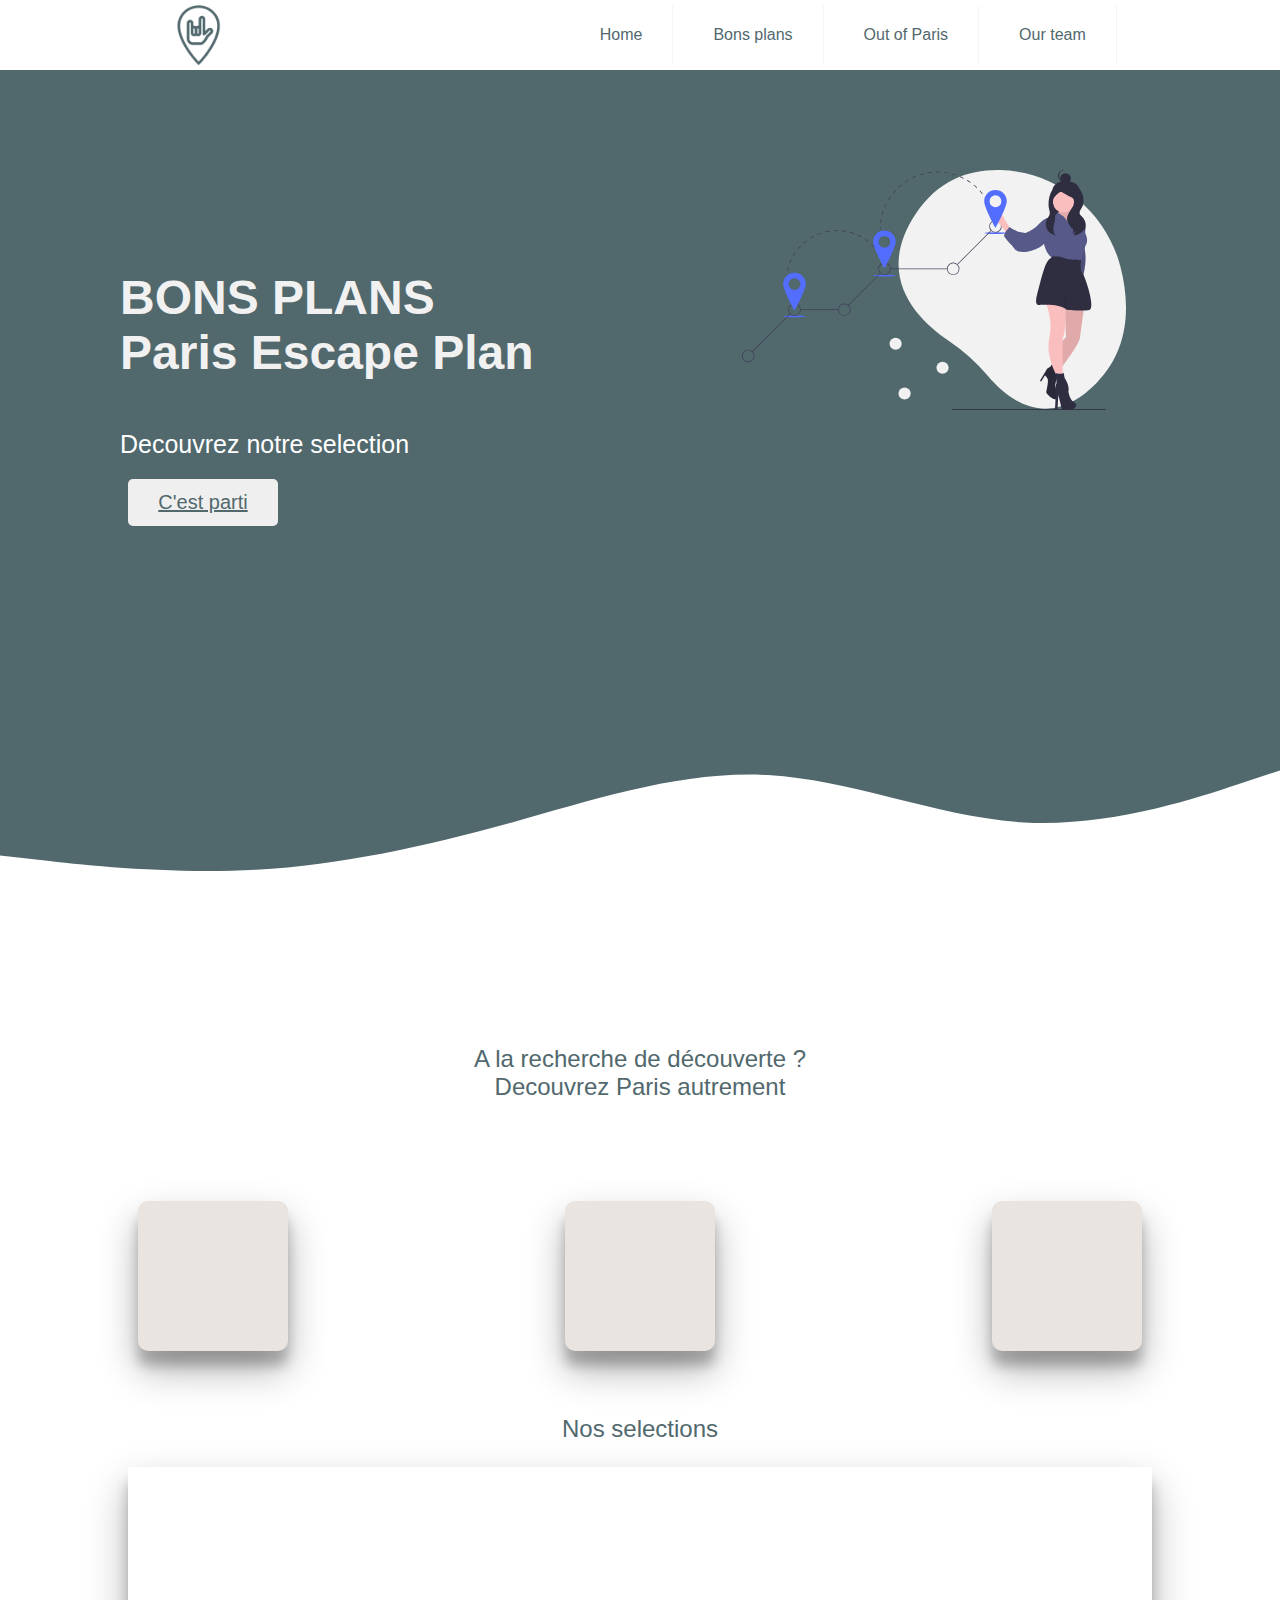
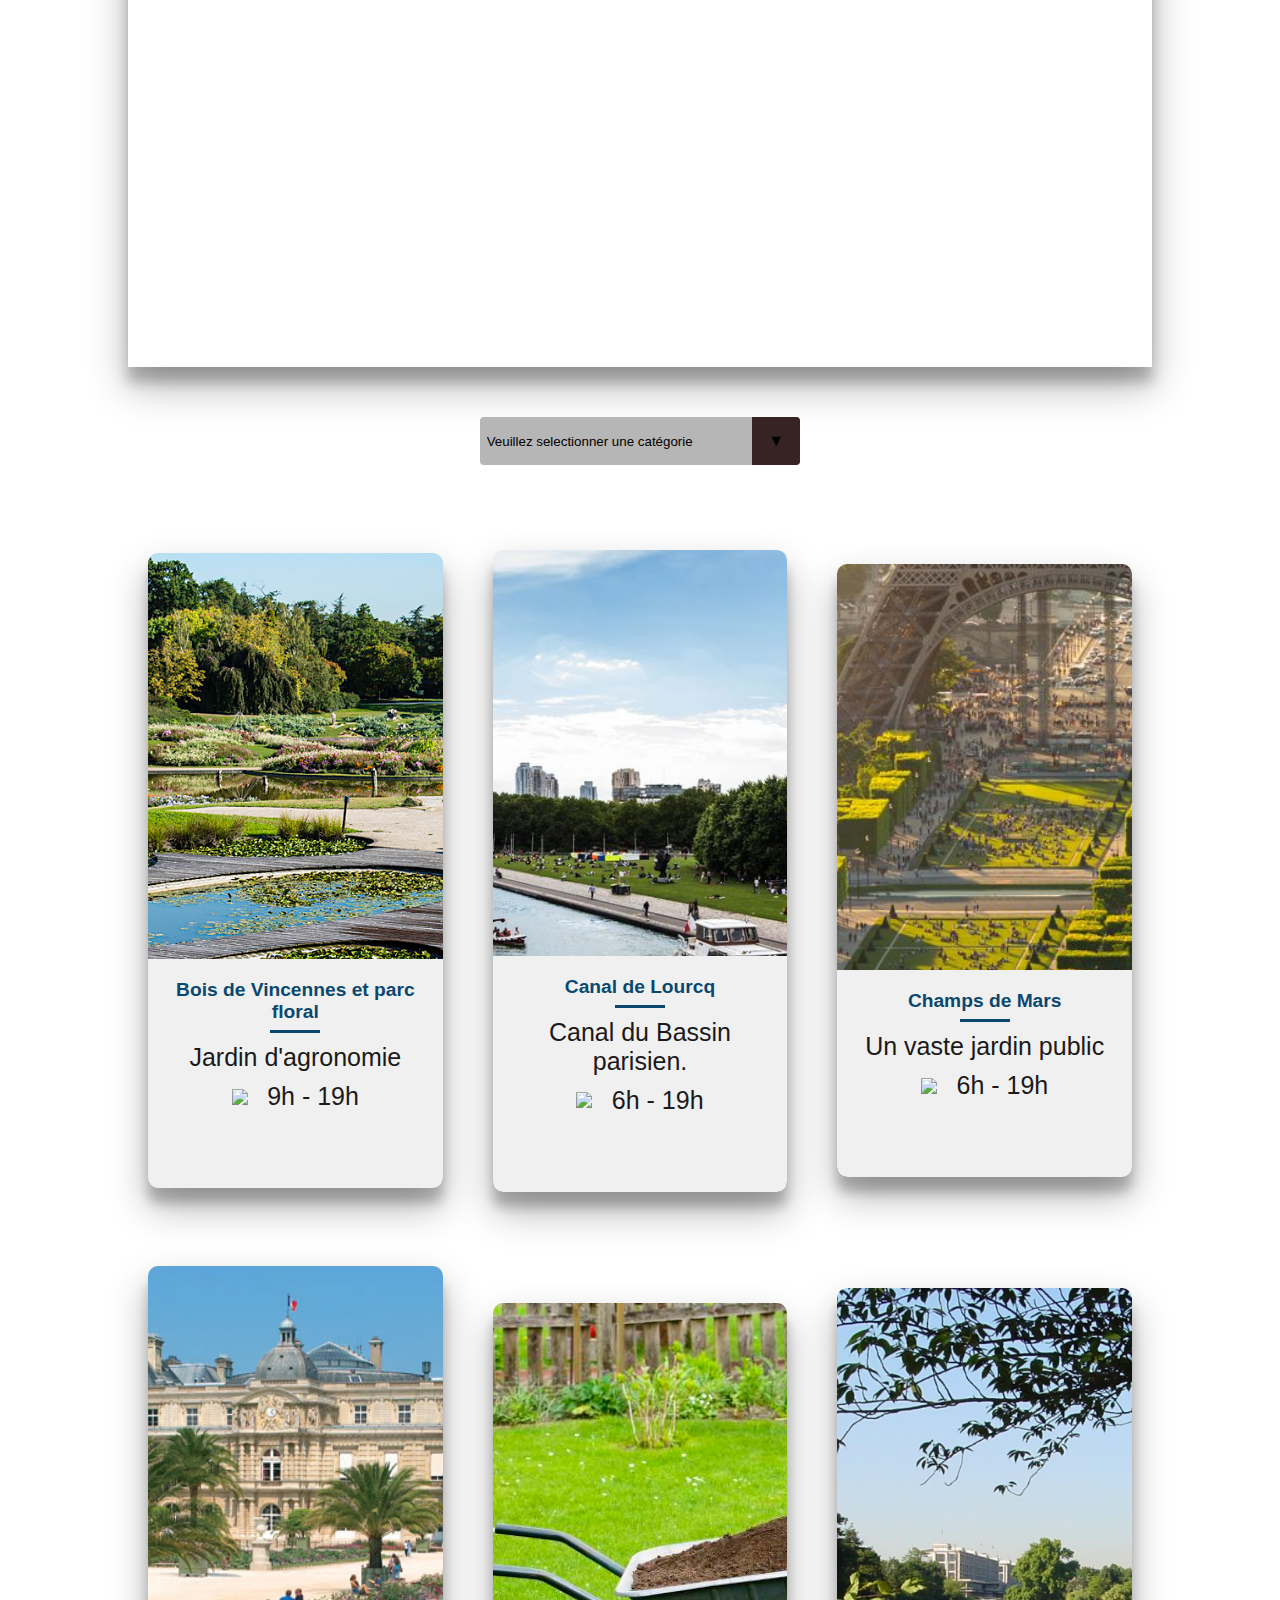
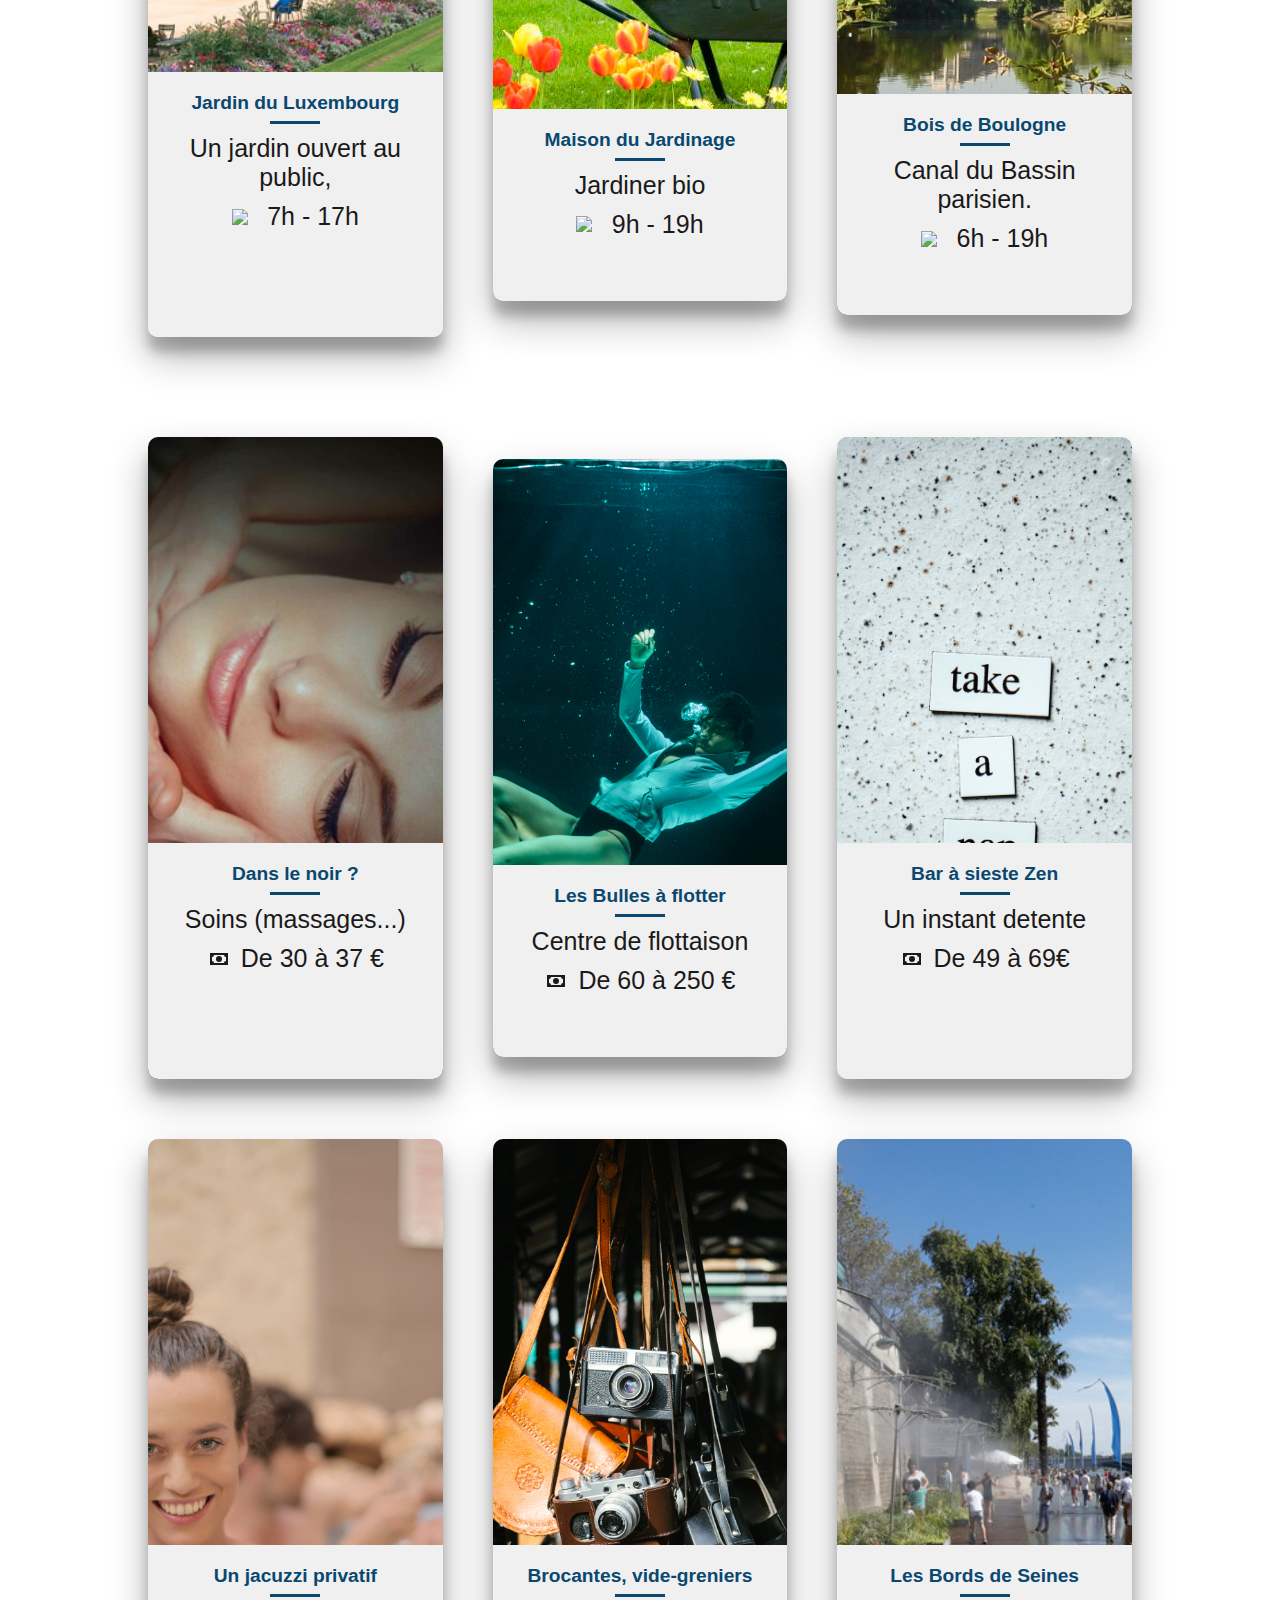
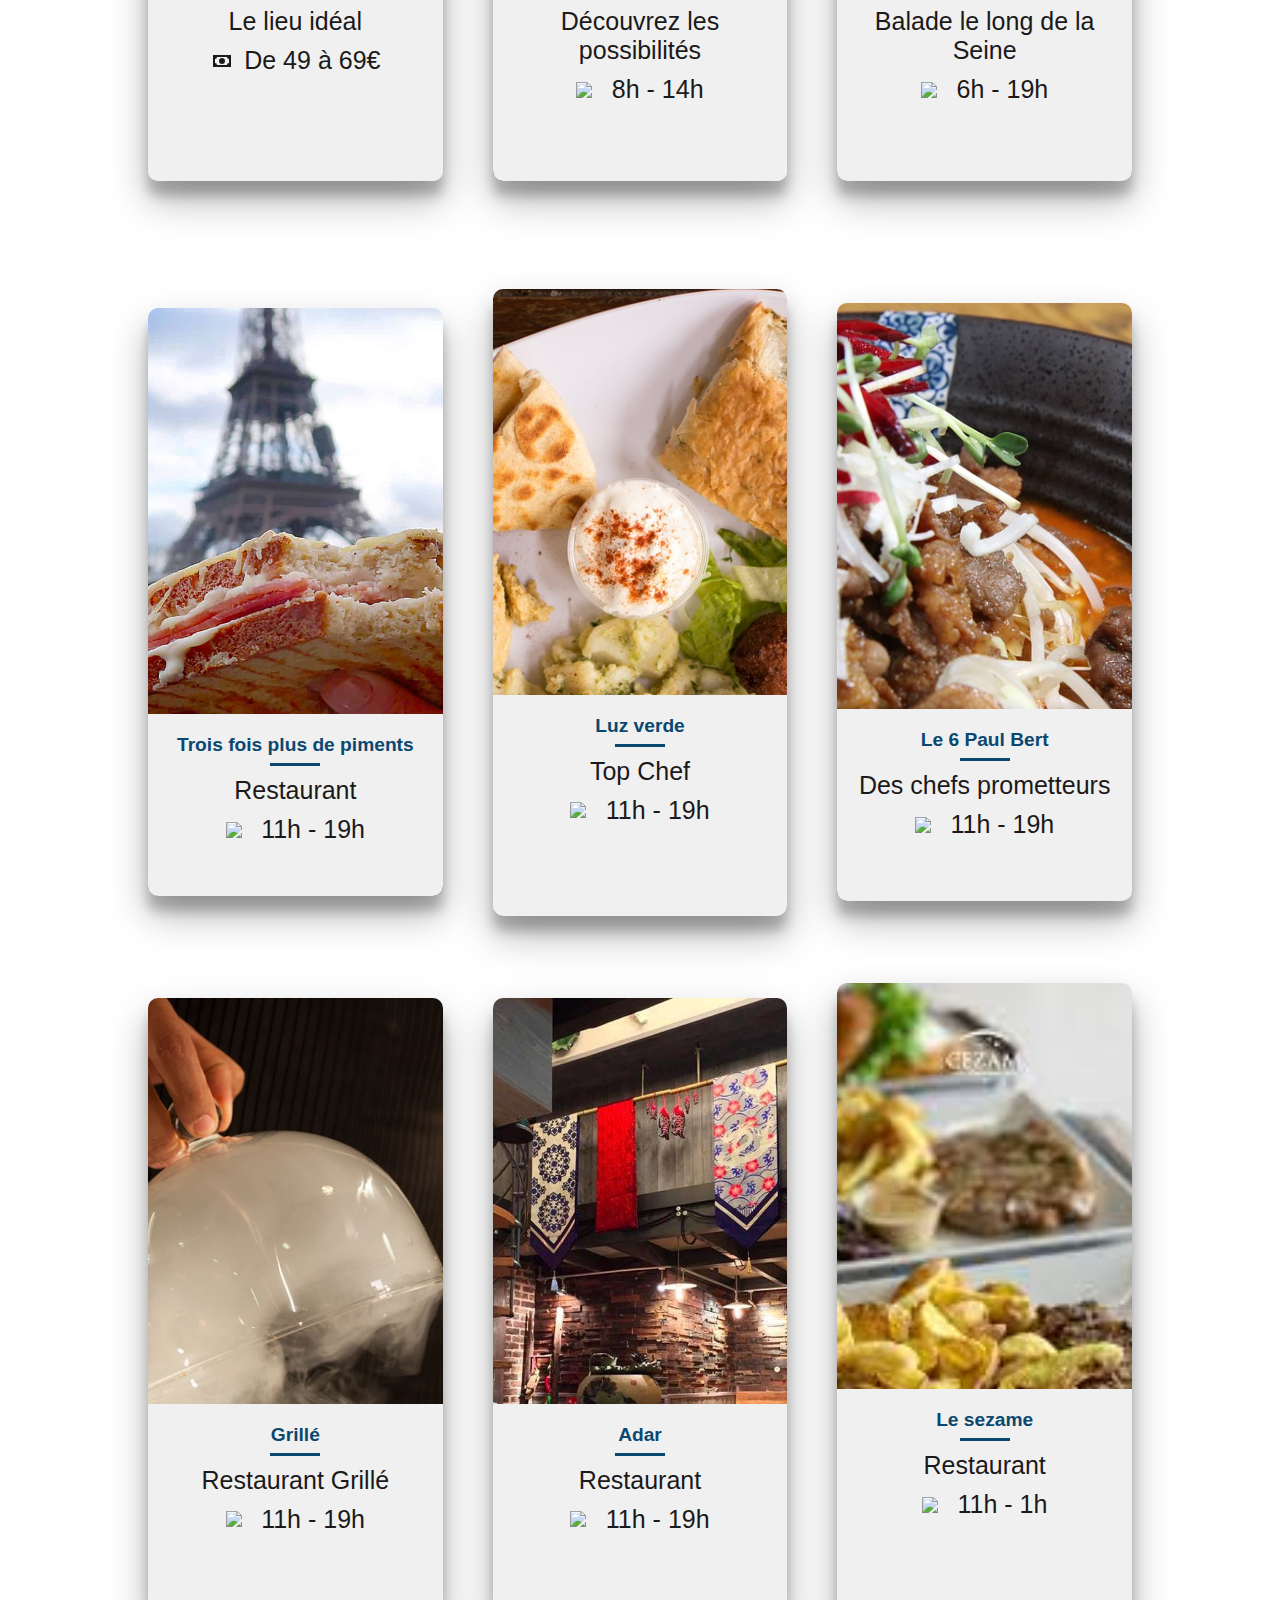
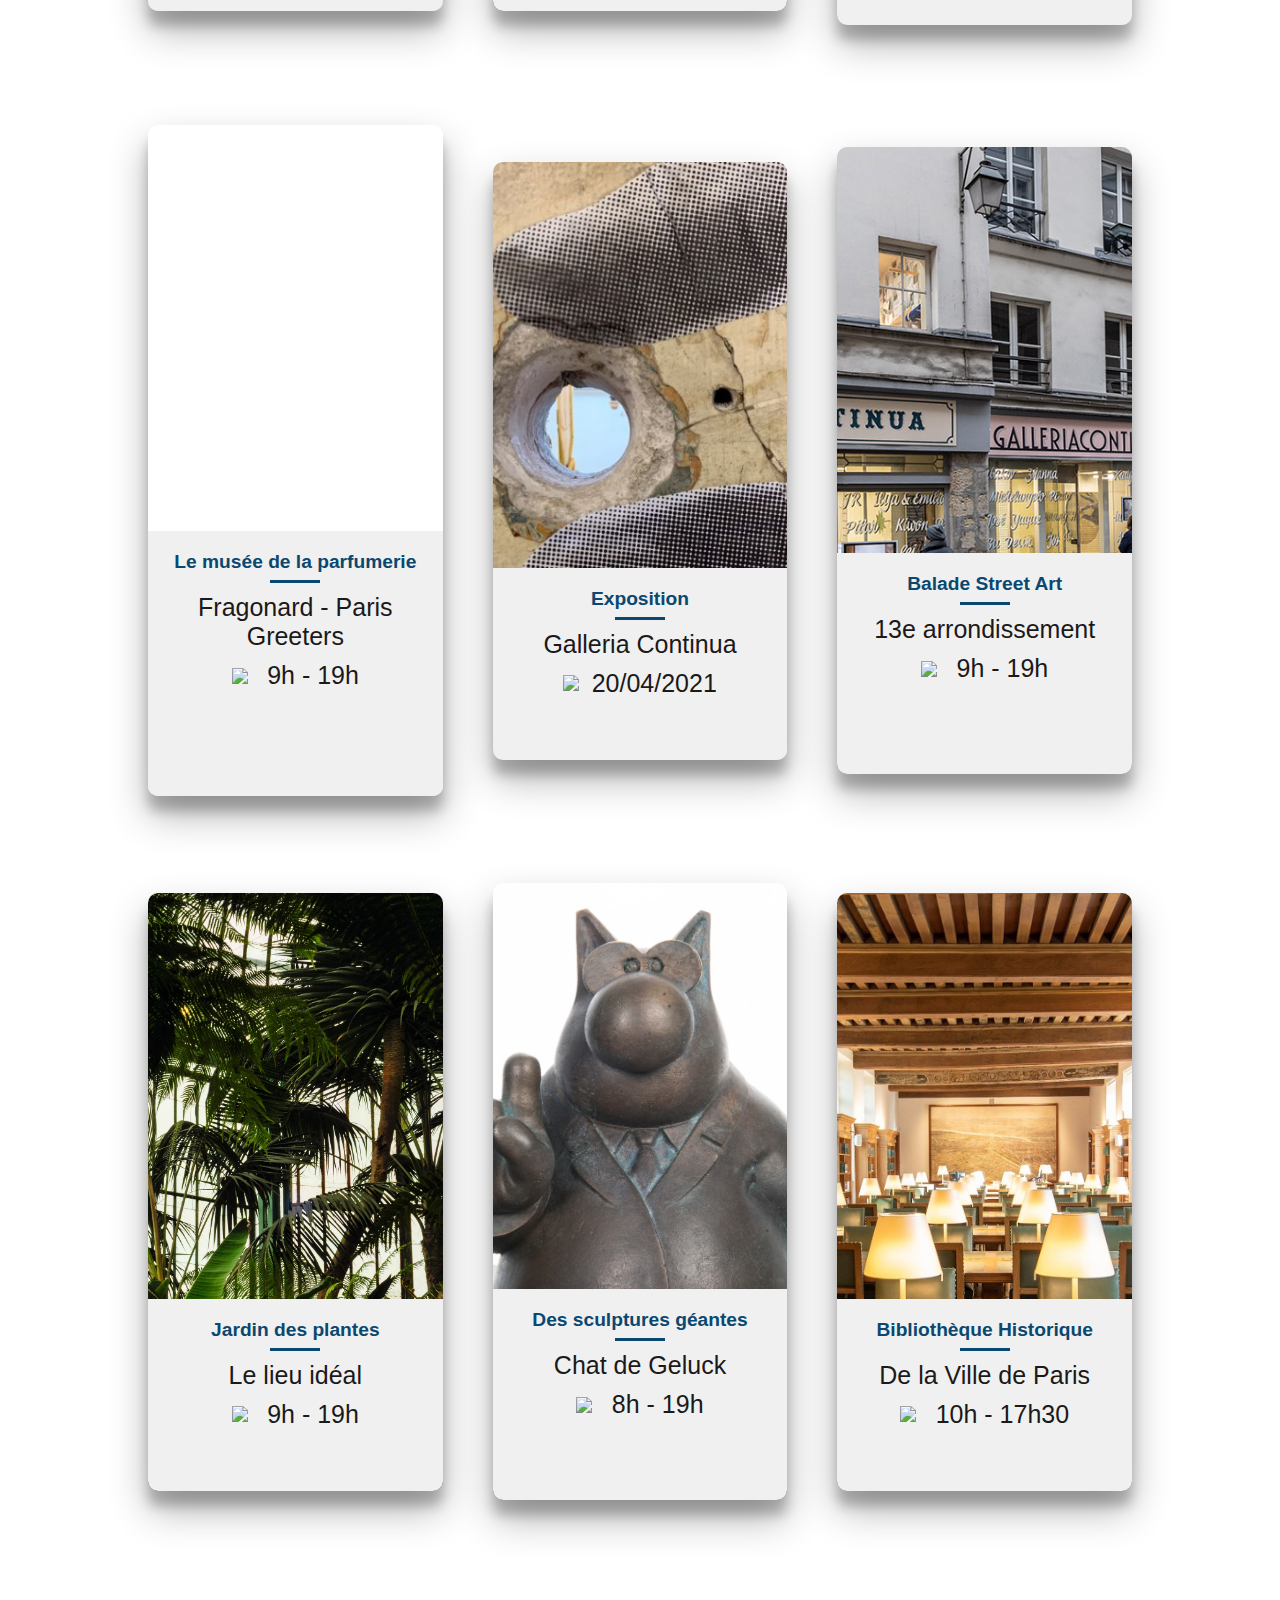
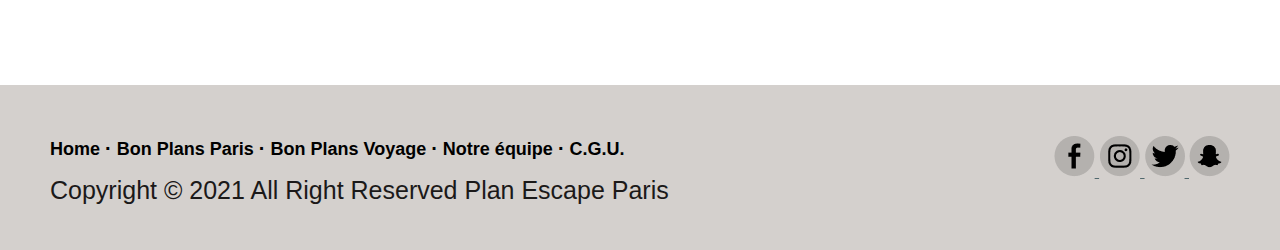
==== commit 13dd9b1a: "modif syntaxes/fautes d'orthographe" ====
--- a/html/page1.html
+++ b/html/page1.html
@@ -4,13 +4,22 @@
     <meta charset="UTF-8" />
     <meta http-equiv="X-UA-Compatible" content="IE=edge" />
     <meta name="viewport" content="width=device-width, initial-scale=1.0" />
+    <link rel="preconnect" href="https://fonts.gstatic.com" />
+    <link
+      href="https://fonts.googleapis.com/css2?family=Lato:ital,wght@0,300;0,900;1,300&display=swap"
+      rel="stylesheet"
+    />
+    <link
+      href="https://fonts.googleapis.com/css2?family=Oswald:wght@600&display=swap"
+      rel="stylesheet"
+    />
     <link rel="stylesheet" href="https://use.fontawesome.com/releases/v5.15.2/css/all.css" integrity="sha384-vSIIfh2YWi9wW0r9iZe7RJPrKwp6bG+s9QZMoITbCckVJqGCCRhc+ccxNcdpHuYu" crossorigin="anonymous">
     <script
       src="https://cdnjs.cloudflare.com/ajax/libs/moment.js/2.29.1/moment.min.js"
       integrity="sha512-qTXRIMyZIFb8iQcfjXWCO8+M5Tbc38Qi5WzdPOYZHIlZpzBHG3L3by84BBBOiRGiEb7KKtAOAs5qYdUiZiQNNQ=="
       crossorigin="anonymous"
     ></script>
-    <title>Document</title>
+    <title>Paris Escape Plan</title>
     <link rel="stylesheet" href="../style/page1.css" />
     <link rel="stylesheet" href="../style/navBar.css" />
   </head>
@@ -41,7 +50,7 @@
 
     <div class="accueil">
       <div class="contenu">
-        <h1>Bon Plan <br/>Paris Escape Plan </h1>
+        <h1>BONS PLANS<br/>Paris Escape Plan </h1>
         <p class="pHome">Decouvrez notre selection</p>
         <img src="../Svg/map.svg" class="laptop" />
         <button  id ="btnHome" type="button"> <a  href="#carte"> C'est parti</a></button>
@@ -72,7 +81,7 @@
         </div>
 
 
-        <option value="start">Veuillez selectionner une categorie</option>
+        <option value="start">Veuillez selectionner une catégorie</option>
         <option value="nature">Nature</option>
         <option value="detente">Detente</option>
         <option value="food">Food</option>
@@ -798,13 +807,13 @@
 
         <p class="footer-links">
           <a class="link-1" href="index.html">Home</a>
-          <a href="./html/page1.html">Bons Plans Paris</a>
-          <a href="./html/page2.html">Bons Plans Voyage</a>
+          <a href="./html/page1.html">Bon Plans Paris</a>
+          <a href="./html/page2.html">Bon Plans Voyage</a>
           <a href="./html/page3.html">Notre équipe</a>
           <a href="./html/page4.html">C.G.U.</a>
         </p>
 
-        <p>Copyright © 2021 All Right Reserved Paris Escape Plan</p>
+        <p>Copyright © 2021 All Right Reserved Plan Escape Paris</p>
 
       </div>
 
--- a/style/page1.css
+++ b/style/page1.css
@@ -77,16 +77,20 @@
   position: relative;
   z-index: 1000;
 }
+
 h1 {
-  font-size: 90px;
+  font-size: 48px;
   padding: 200px 0 0 10vw;
   position: relative;
   right: 8px;
   color: #f1f1f1;
-}
+  font: Oswald, sans-serif !important;
+}
+
+
+
 p {
   font-size: 25px;
-
   margin: 7px 0;
   color: #1b1919;
 }
--- a/style/navBar.css
+++ b/style/navBar.css
@@ -1,3 +1,7 @@
+a {
+  color: #51686d;
+}
+
 .sticky {
   position: fixed;
   top: 0;
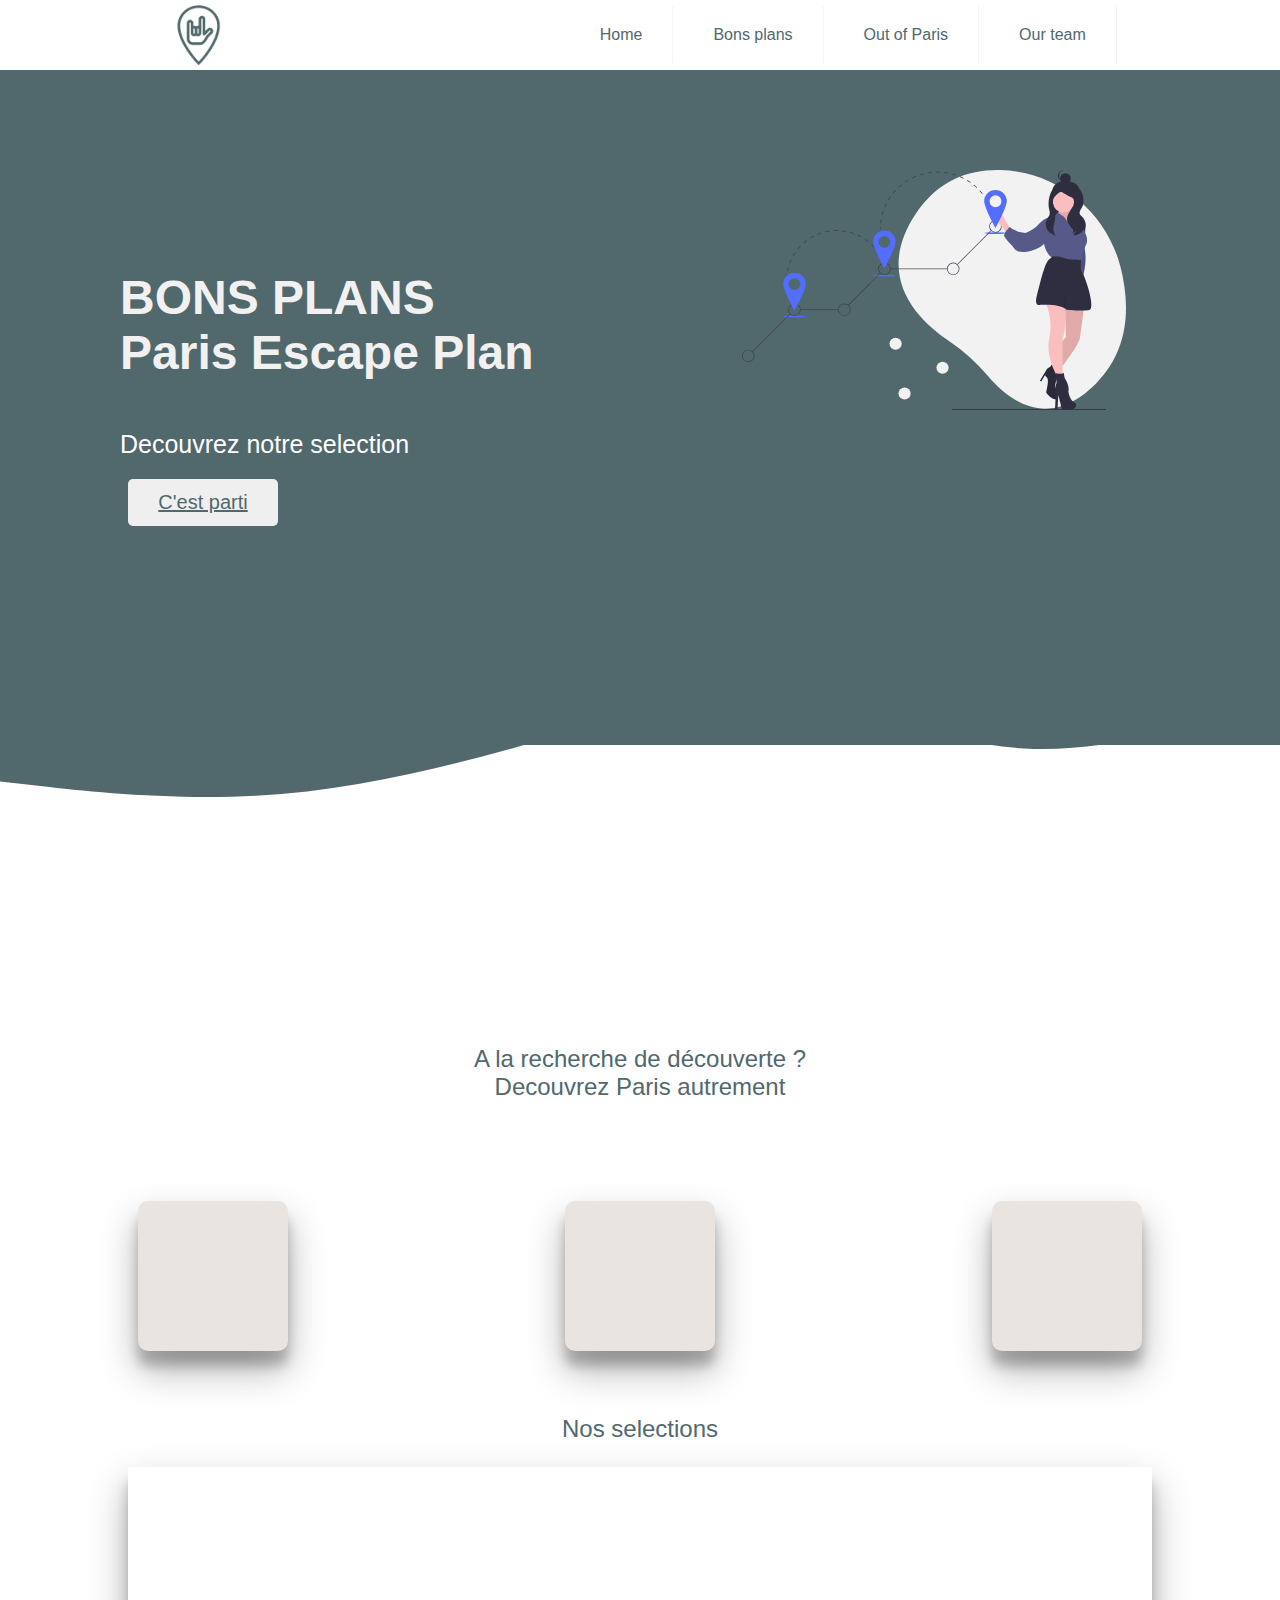
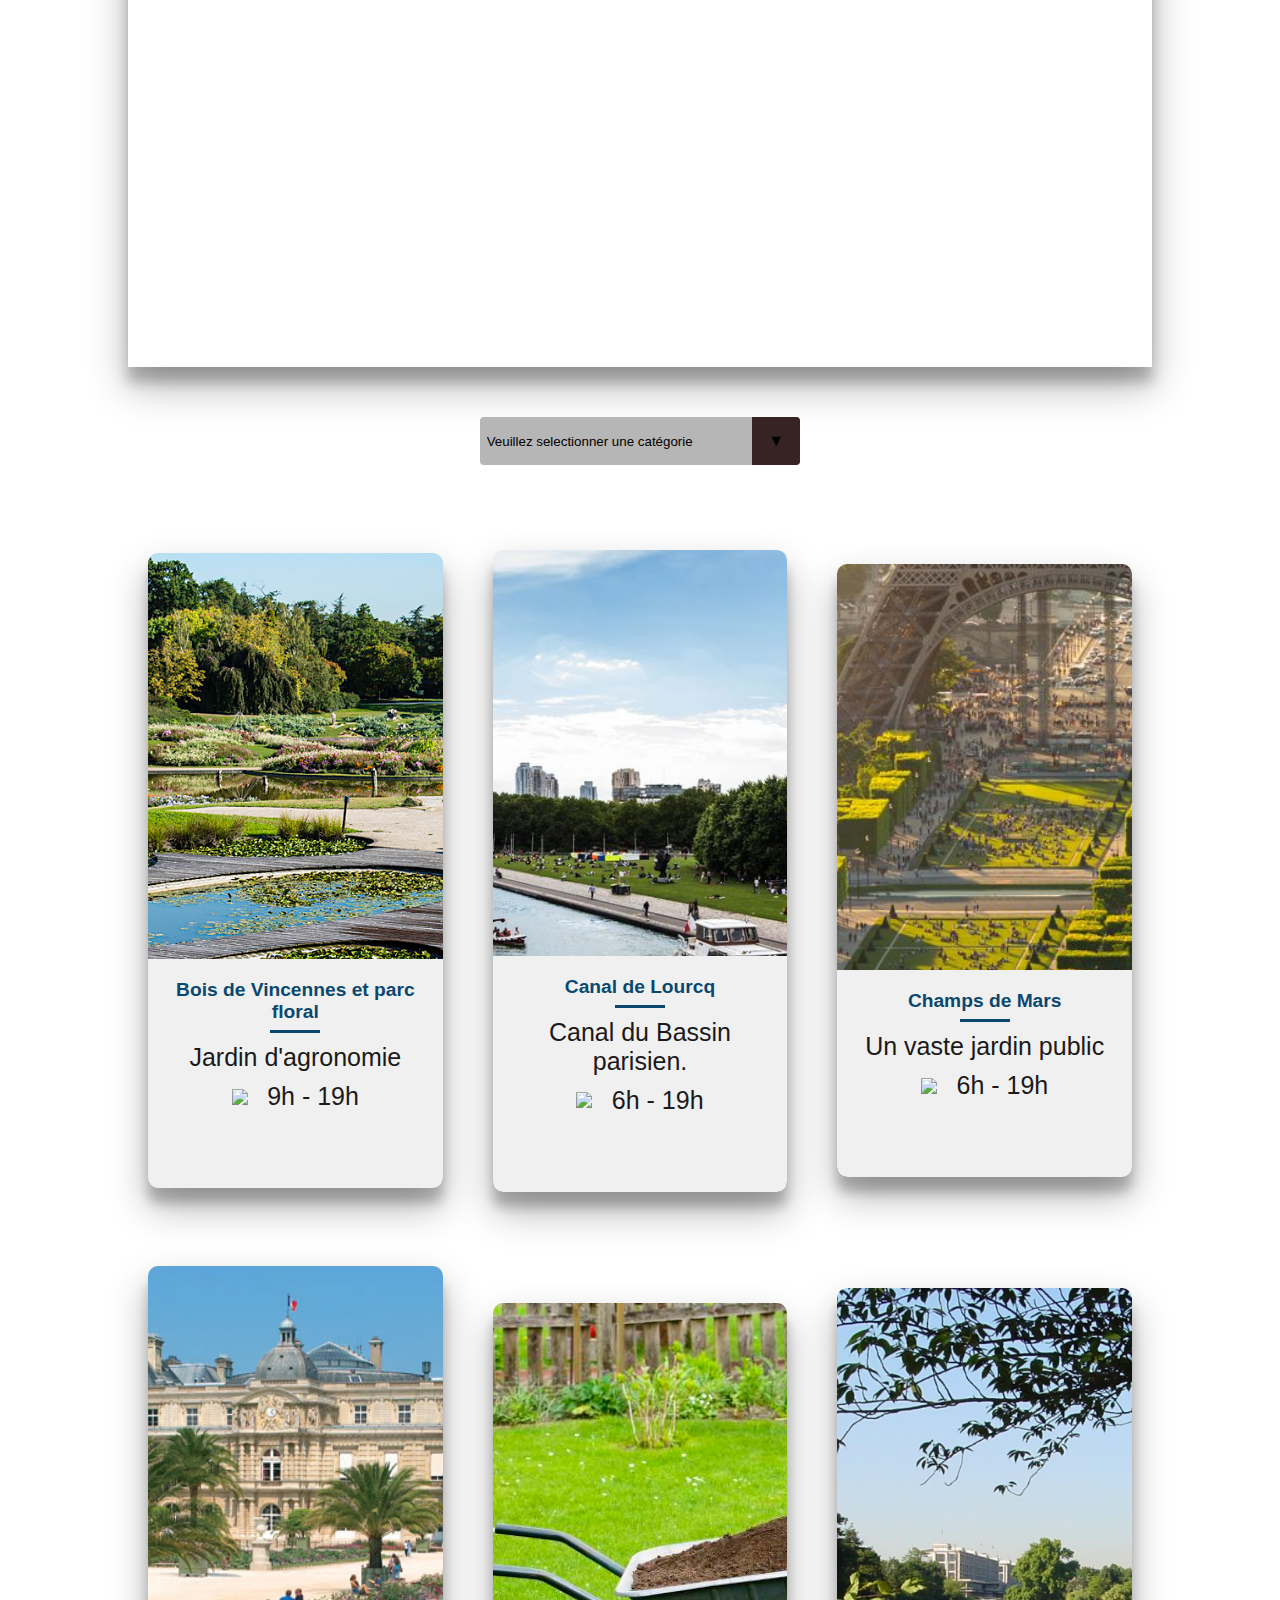
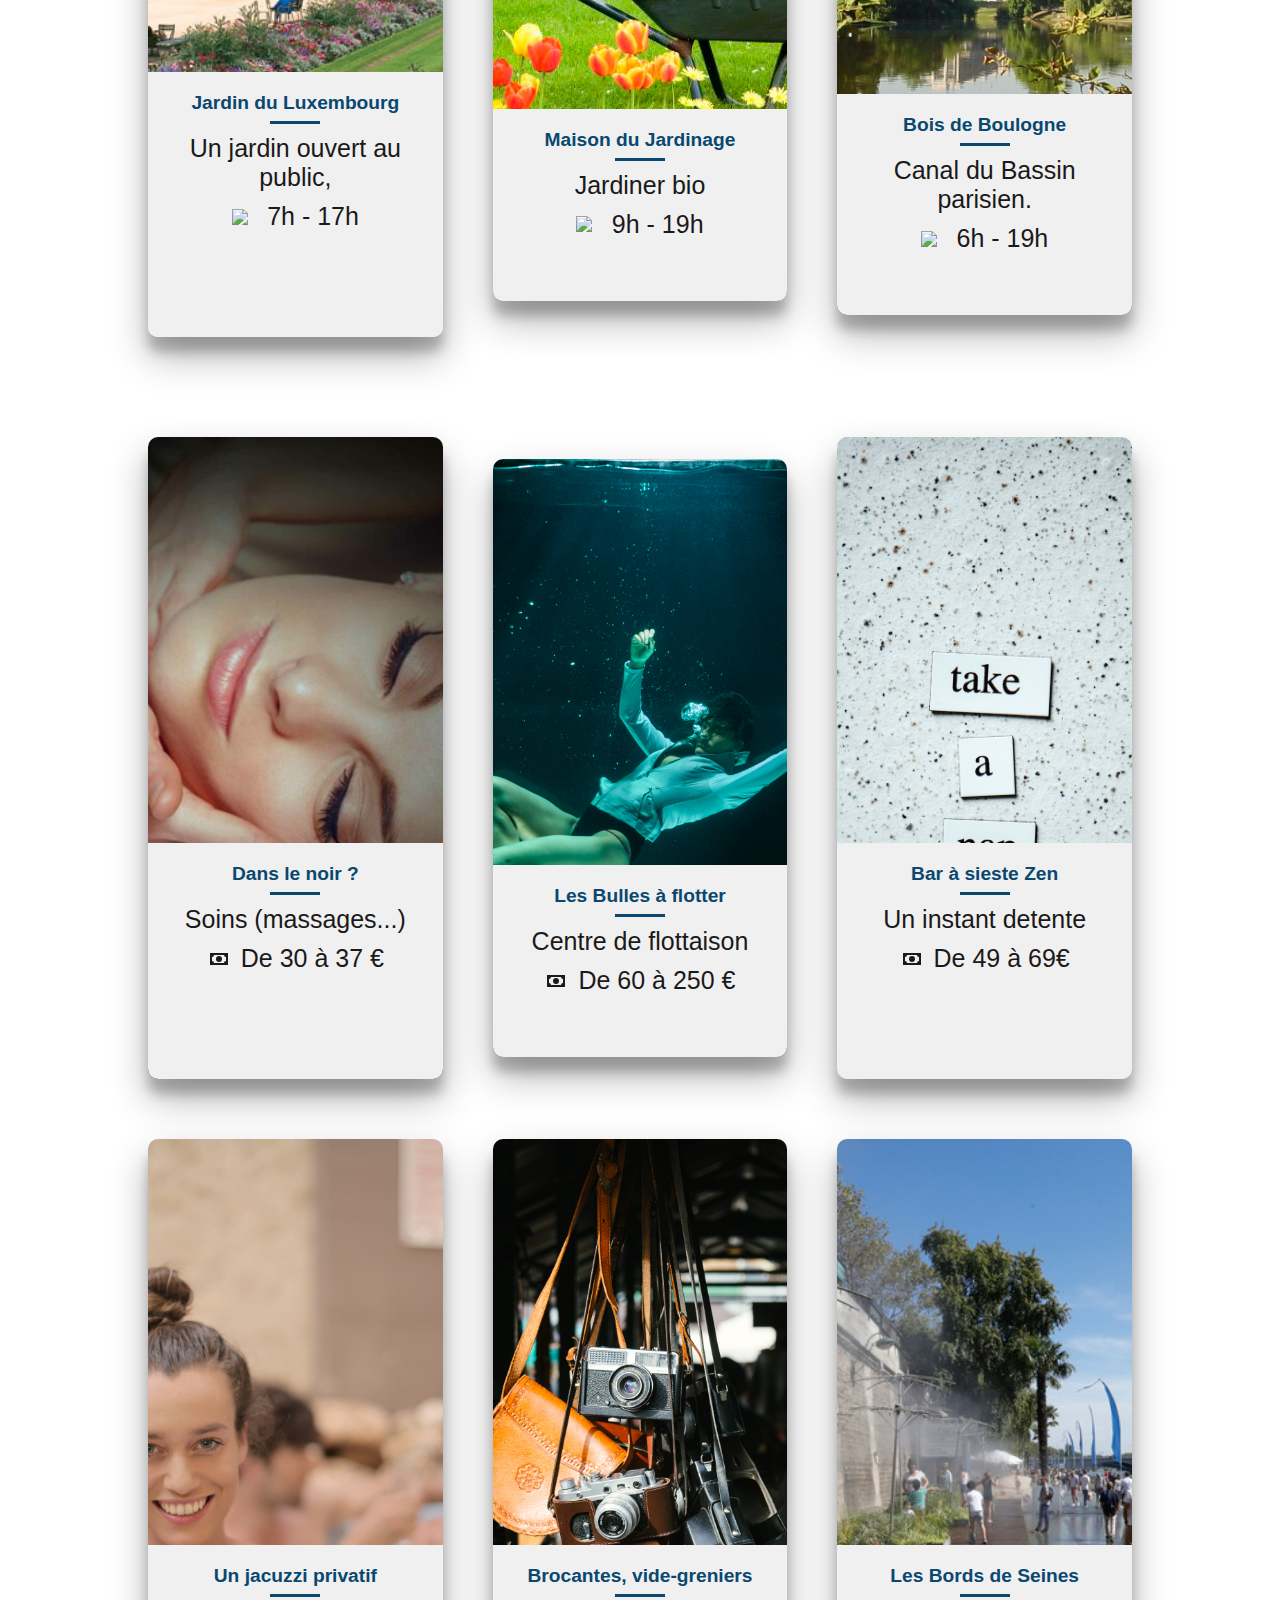
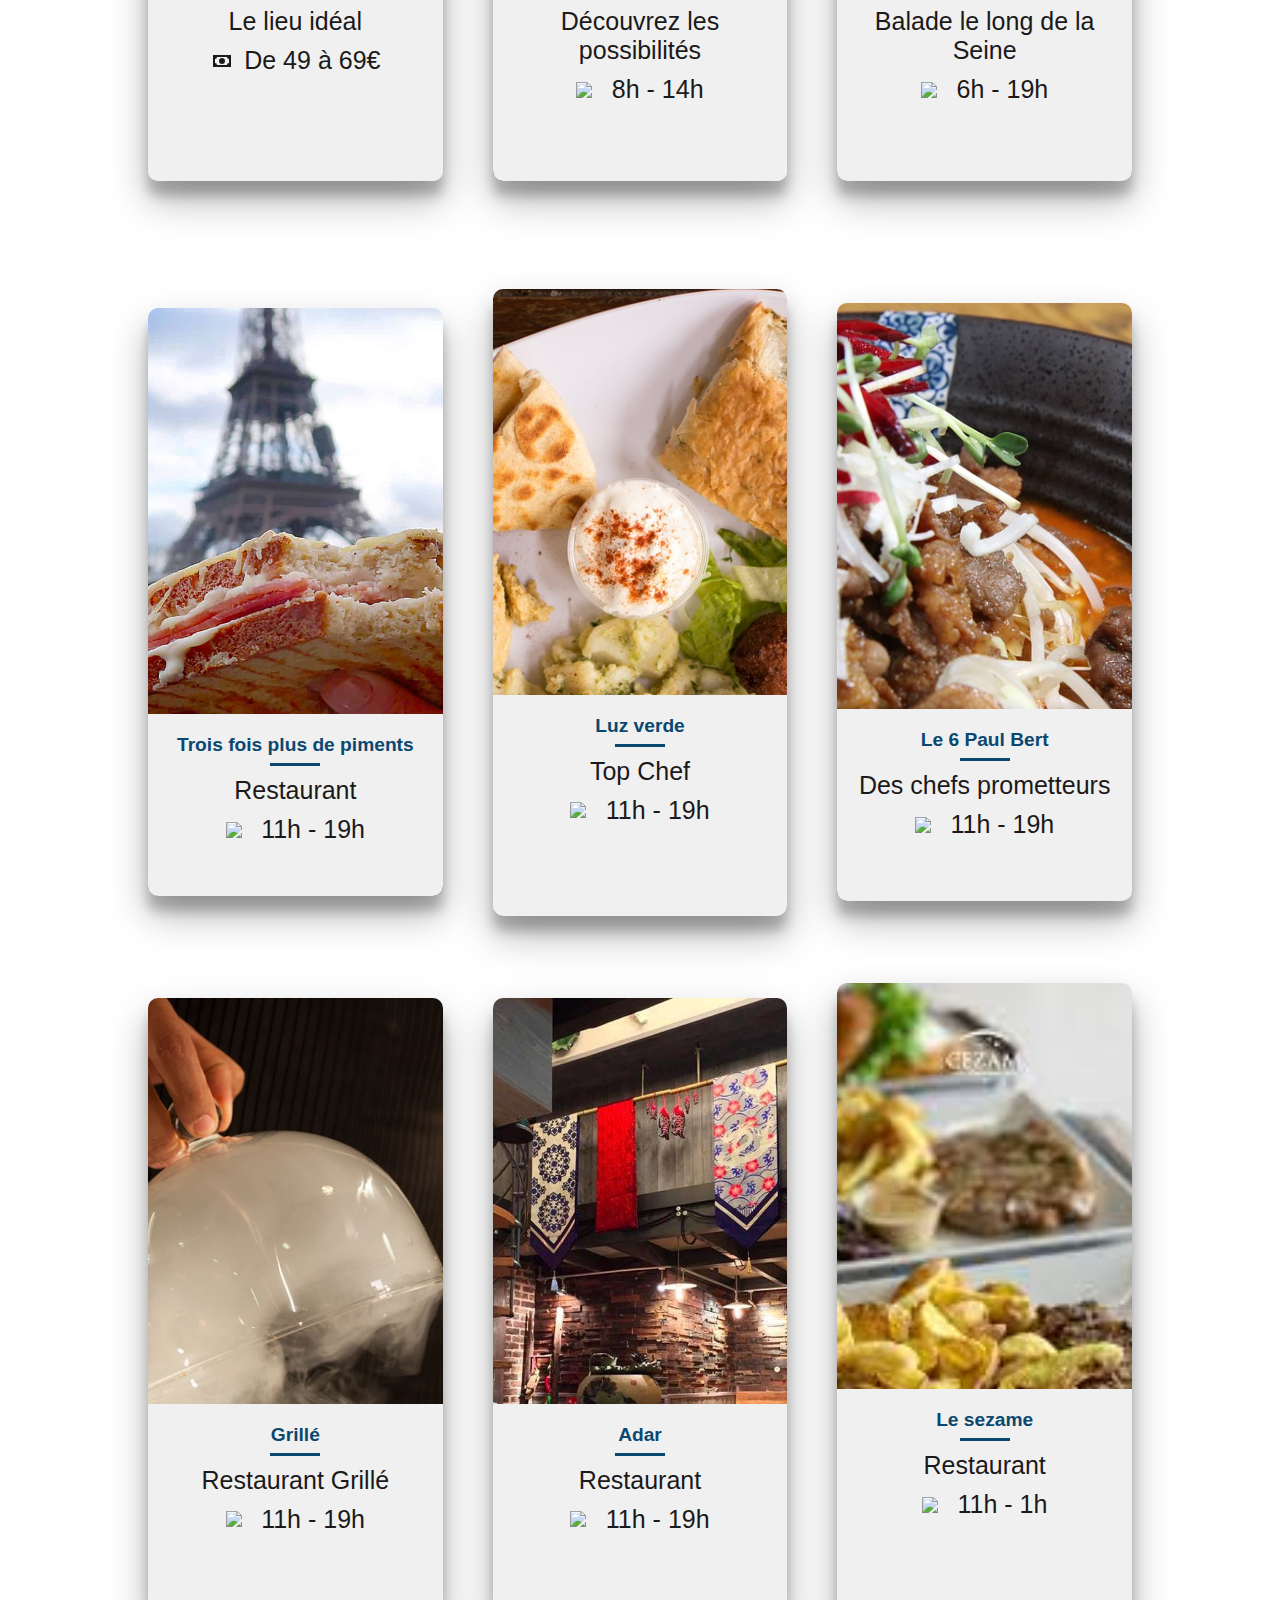
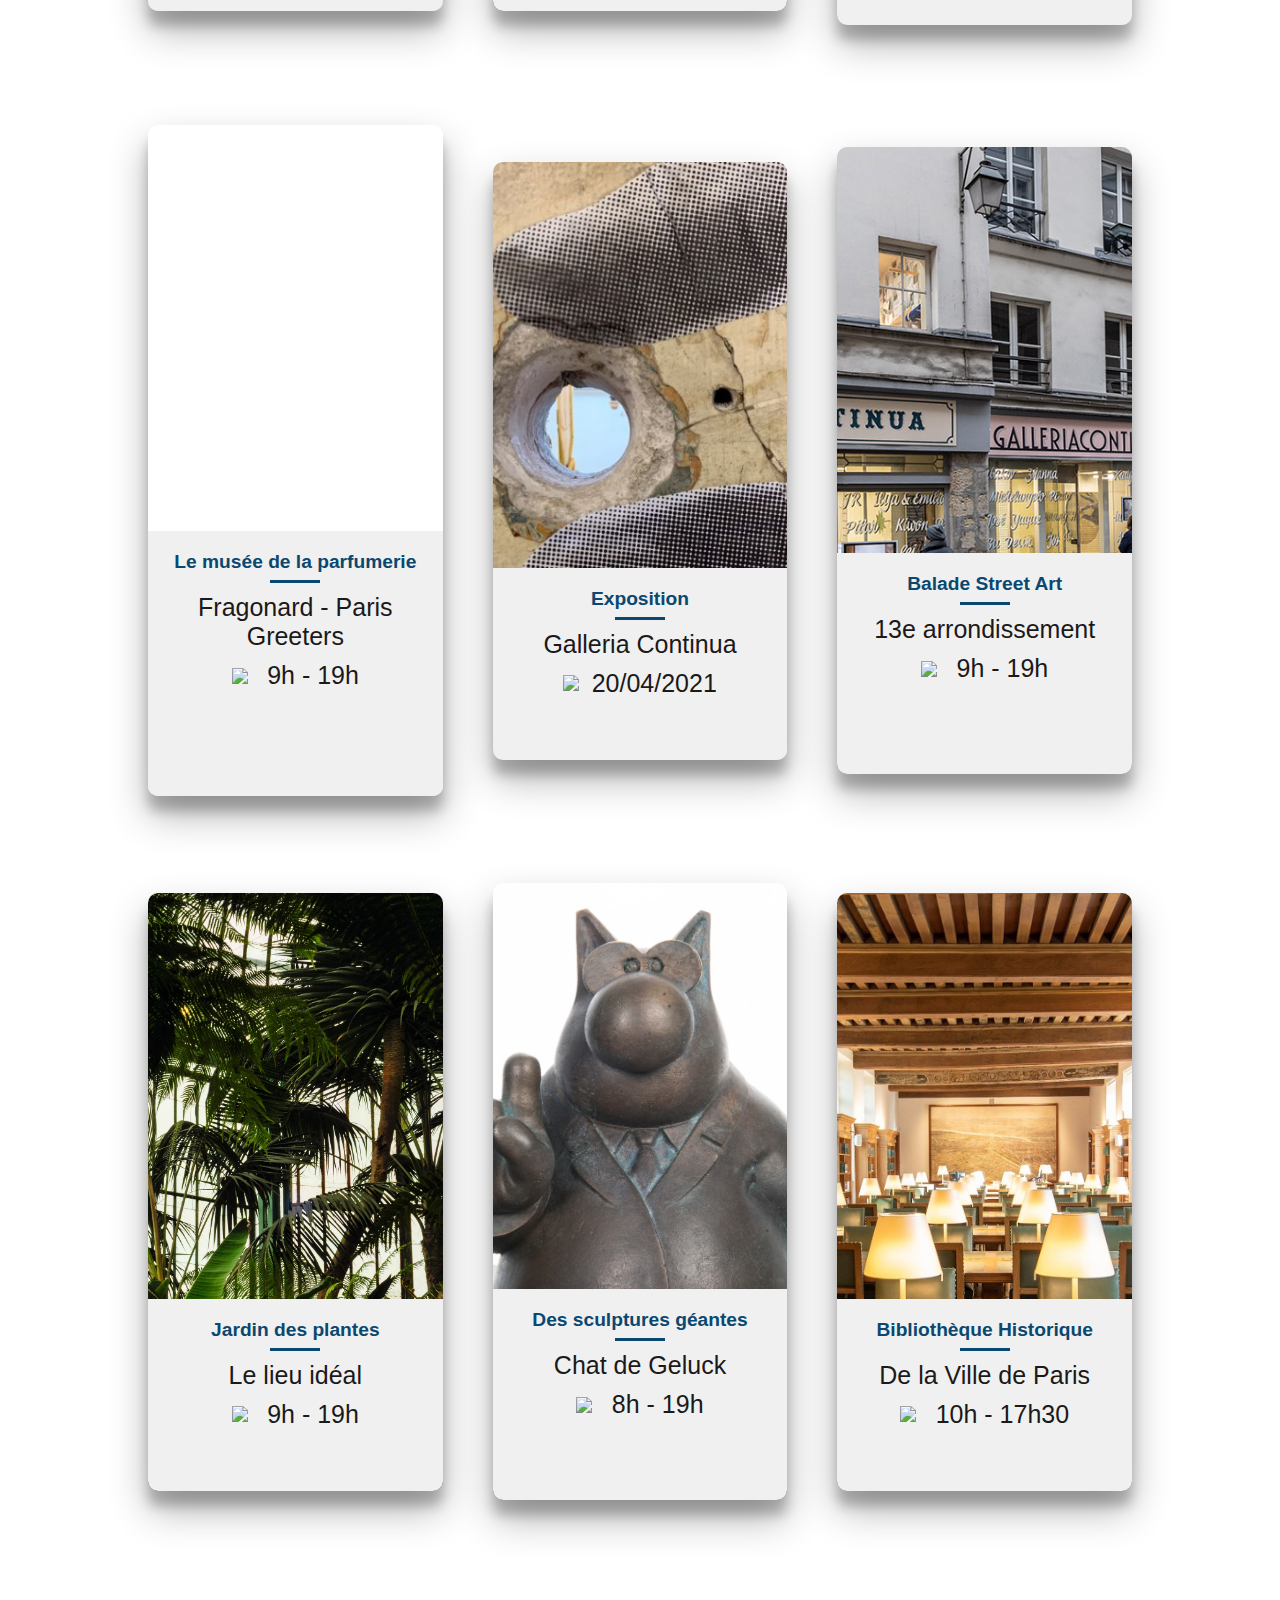
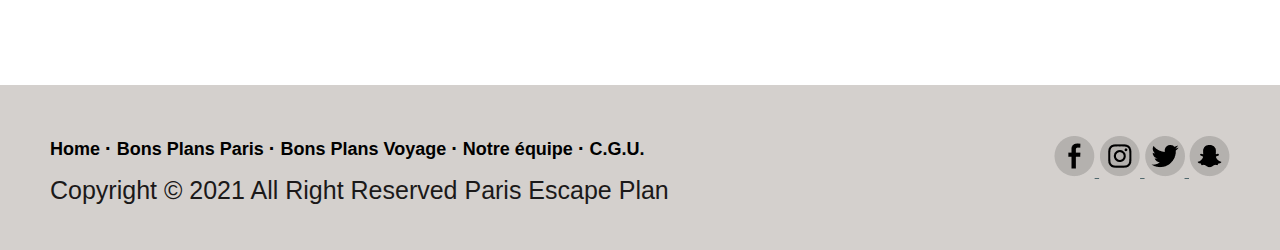
==== commit 4c1b168c: "Merge branch 'dev' into typo" ====
--- a/html/page1.html
+++ b/html/page1.html
@@ -807,13 +807,13 @@
 
         <p class="footer-links">
           <a class="link-1" href="index.html">Home</a>
-          <a href="./html/page1.html">Bon Plans Paris</a>
-          <a href="./html/page2.html">Bon Plans Voyage</a>
+          <a href="./html/page1.html">Bons Plans Paris</a>
+          <a href="./html/page2.html">Bons Plans Voyage</a>
           <a href="./html/page3.html">Notre équipe</a>
           <a href="./html/page4.html">C.G.U.</a>
         </p>
 
-        <p>Copyright © 2021 All Right Reserved Plan Escape Paris</p>
+        <p>Copyright © 2021 All Right Reserved Paris Escape Plan</p>
 
       </div>
 
--- a/style/page1.css
+++ b/style/page1.css
@@ -42,11 +42,11 @@
   font-size: 19px !important;
 }
 
-@media and and (max-width: 400px) {
+/* @media and and (max-width: 400px) {
   #caption {
     display: none;
   }
-}
+} */
 
 body {
   font-family: Arial, Helvetica, sans-serif;
@@ -59,18 +59,16 @@
 }
 @media screen and (max-width: 450px) {
   .accueil {
-    height: 85vh;
-  }
-}
-
-.fond-curvy {
-  position: absolute;
-  top: 600px;
-  left: 0px;
-  right: 0px;
-  bottom: 5%;
-  display: block;
-  margin: 0;
+    height: 45vh;
+    width: 100%;
+    background-color: #51686d;
+  }
+  #titreMap {
+    margin-top: 50px !important;
+  }
+  .fond-curvy {
+    display: none;
+  }
 }
 
 .contenu {
@@ -595,10 +593,27 @@
   }
 
   h1 {
-    font-size: 50px;
+    font-size: 20px;
     padding: 200px 0 0 10vw;
     position: relative;
     right: 8px;
     color: #f1f1f1;
   }
 }
+@media screen and (max-width: 360px) {
+  .fond-curvy {
+    display: none;
+  }
+
+  .select {
+    position: relative;
+    display: flex;
+    width: auto;
+    height: 3em;
+    line-height: 3;
+    background: #b7b6b6;
+    overflow: hidden;
+    border-radius: 0.25em;
+    margin: 50px auto auto auto;
+  }
+}
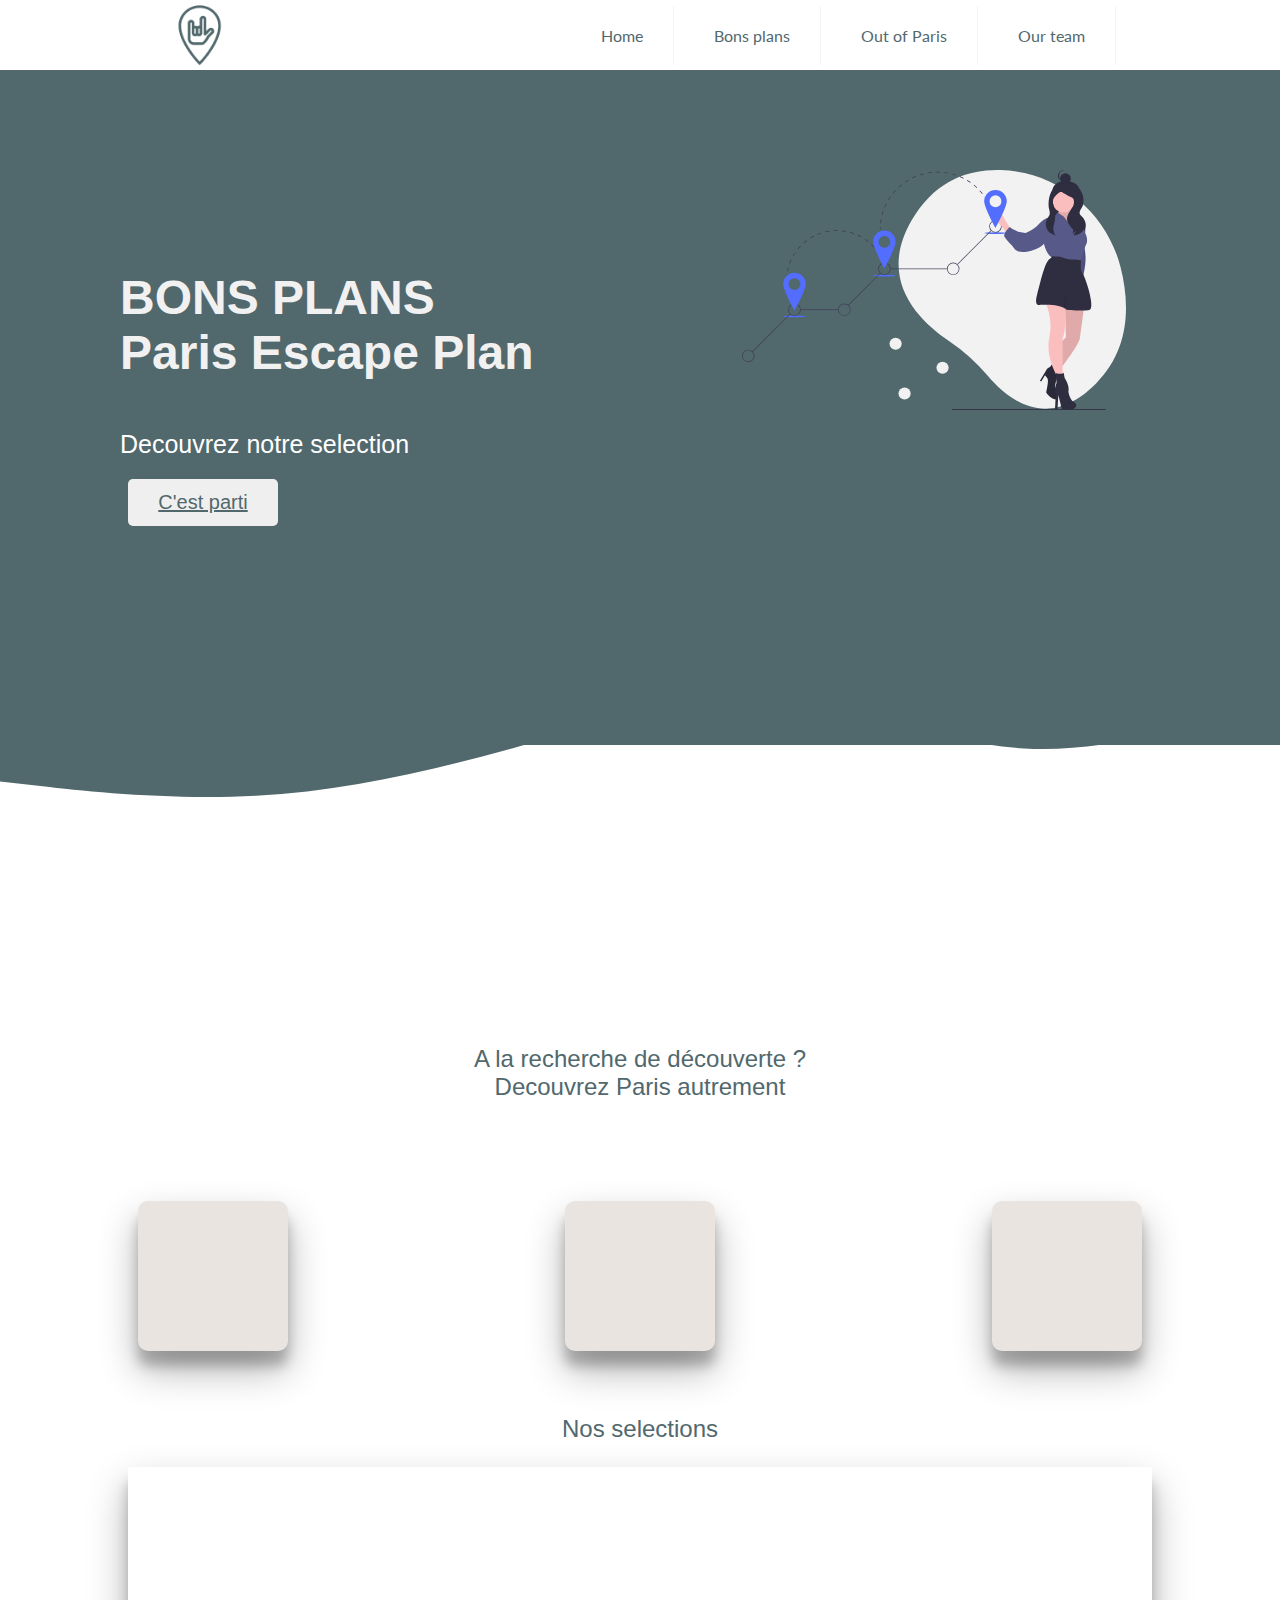
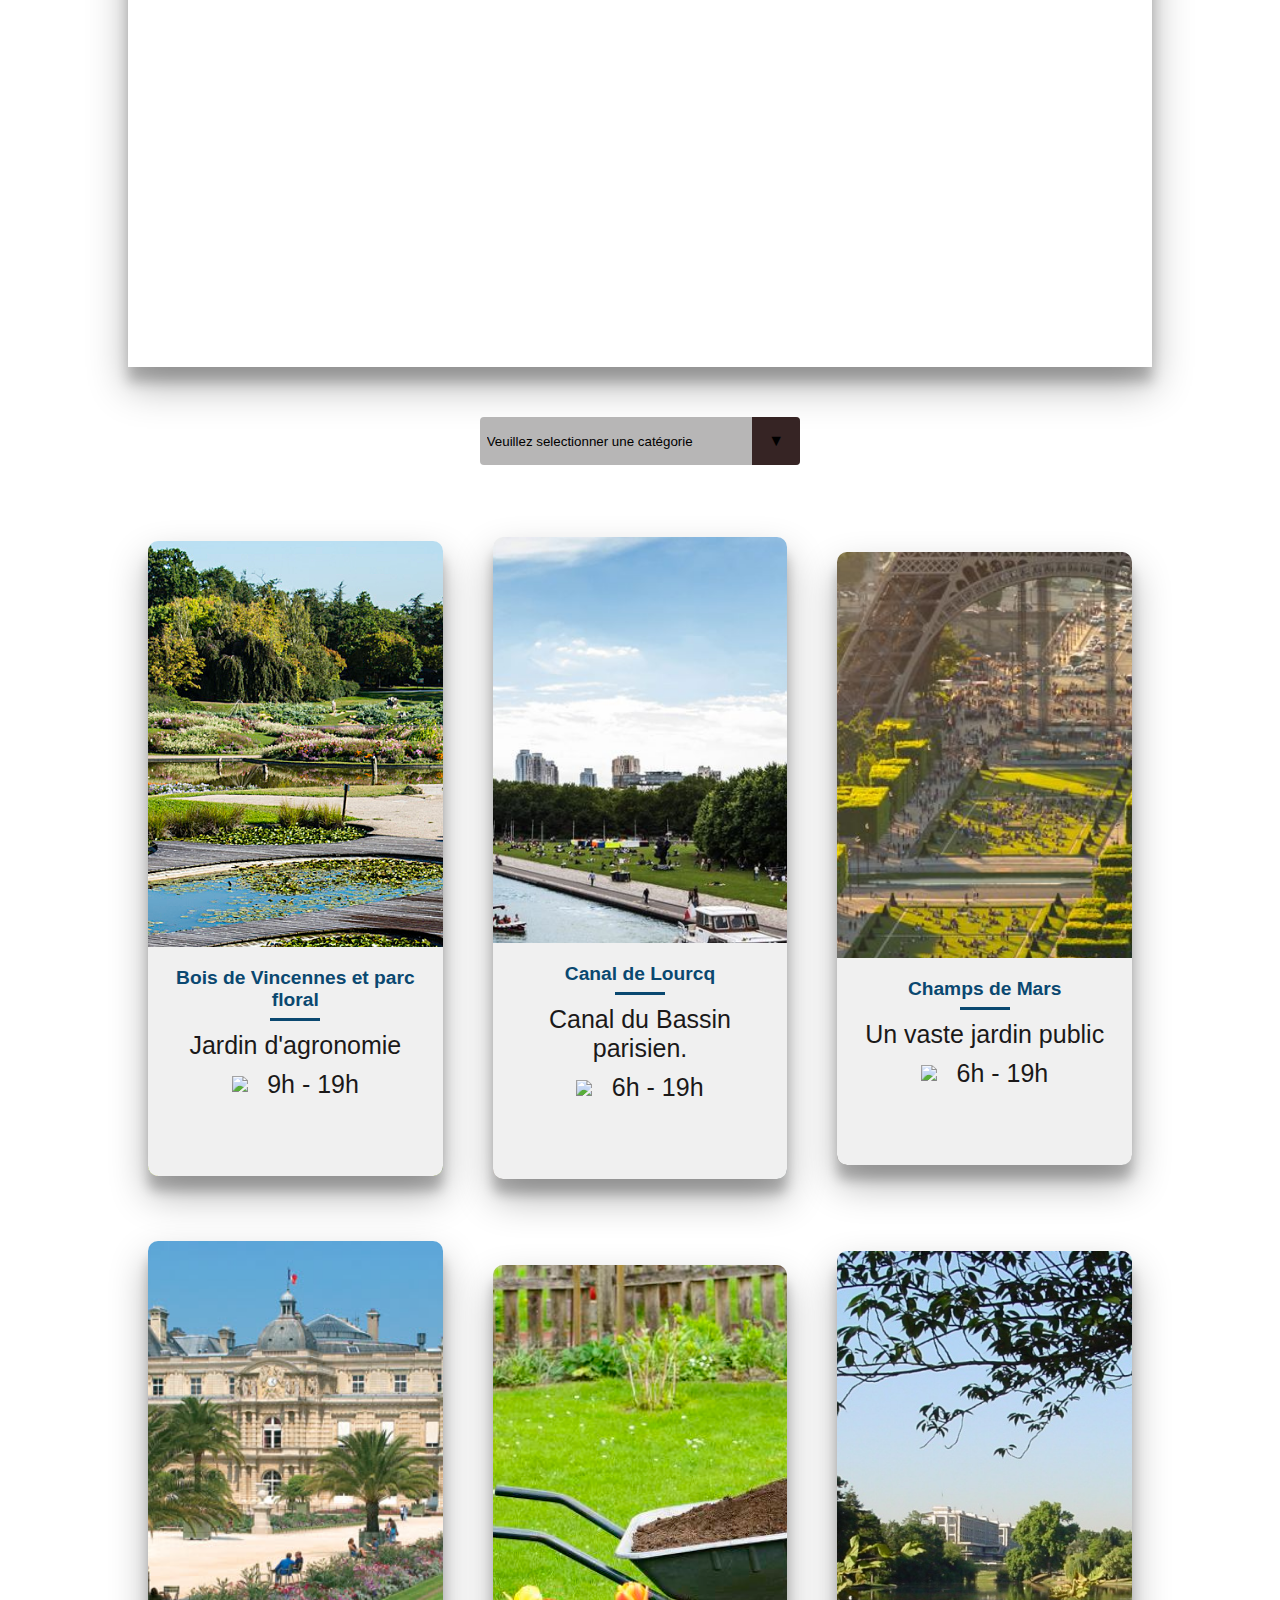
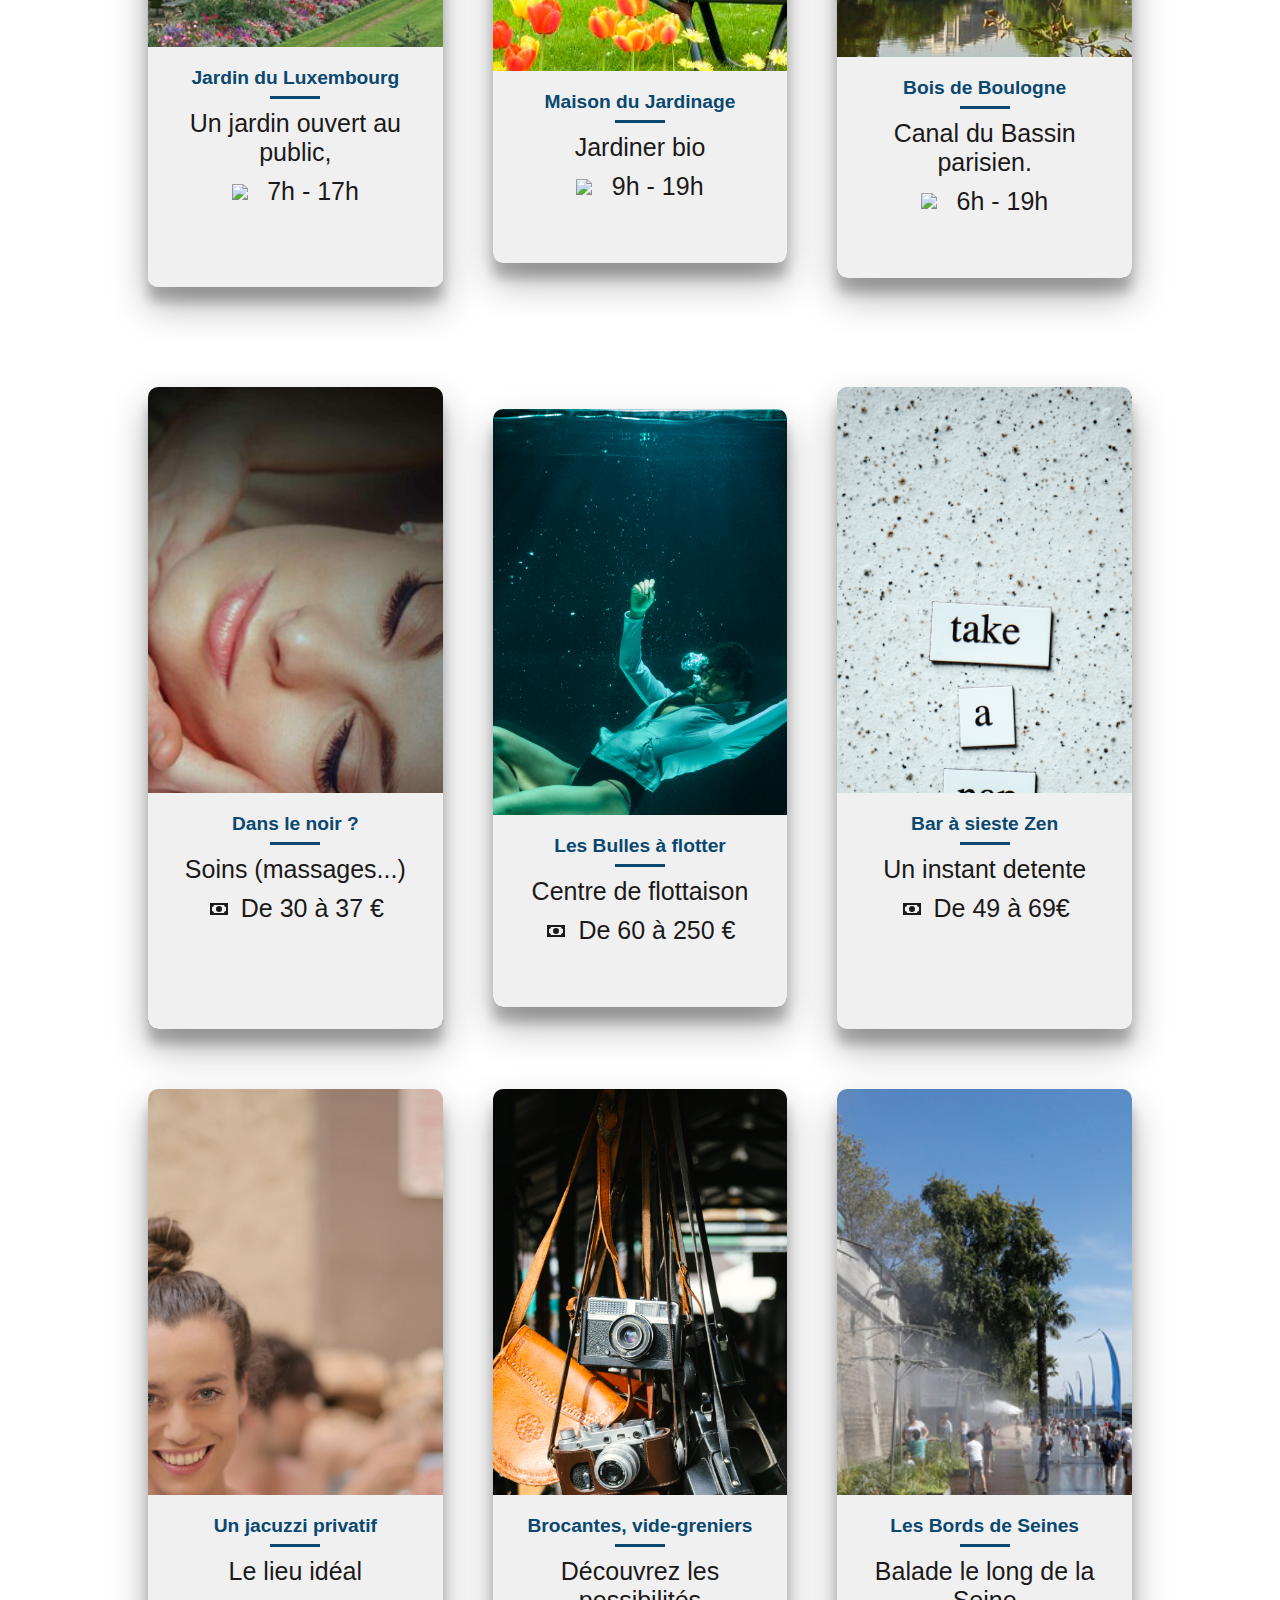
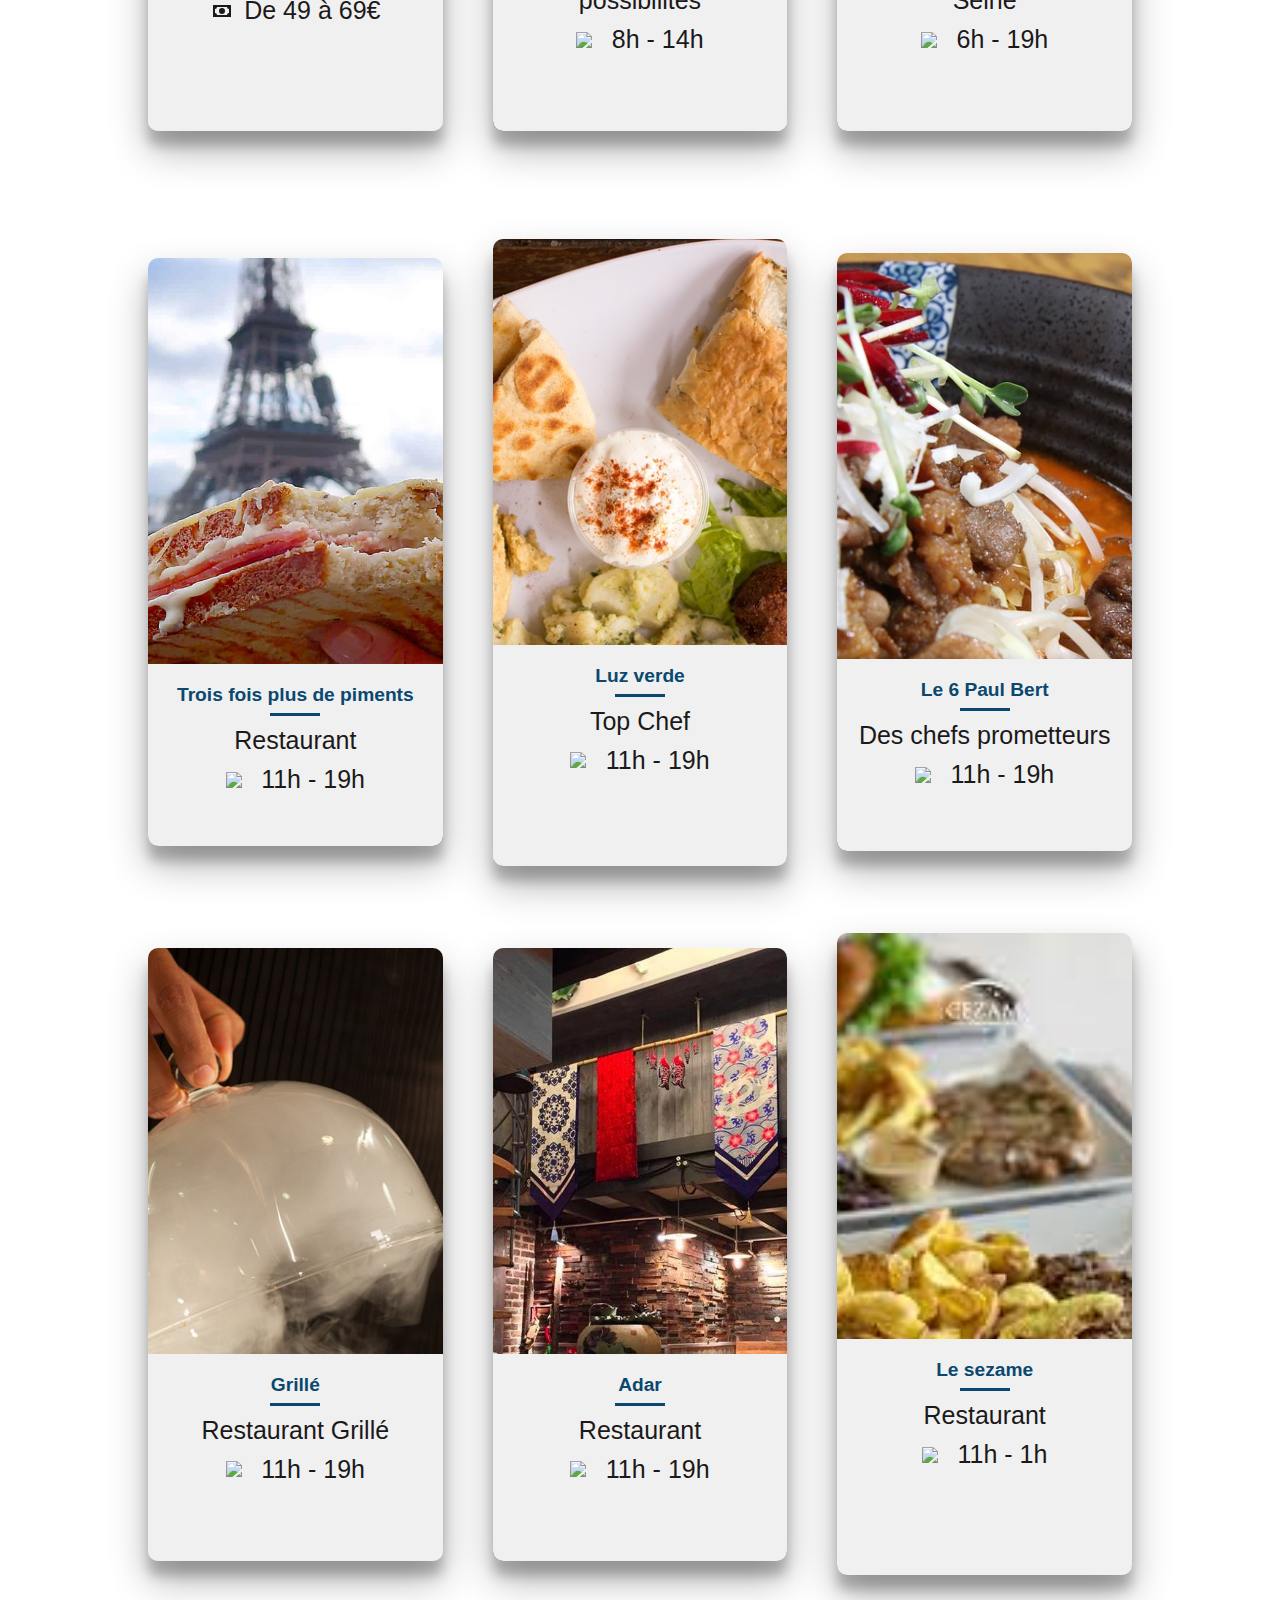
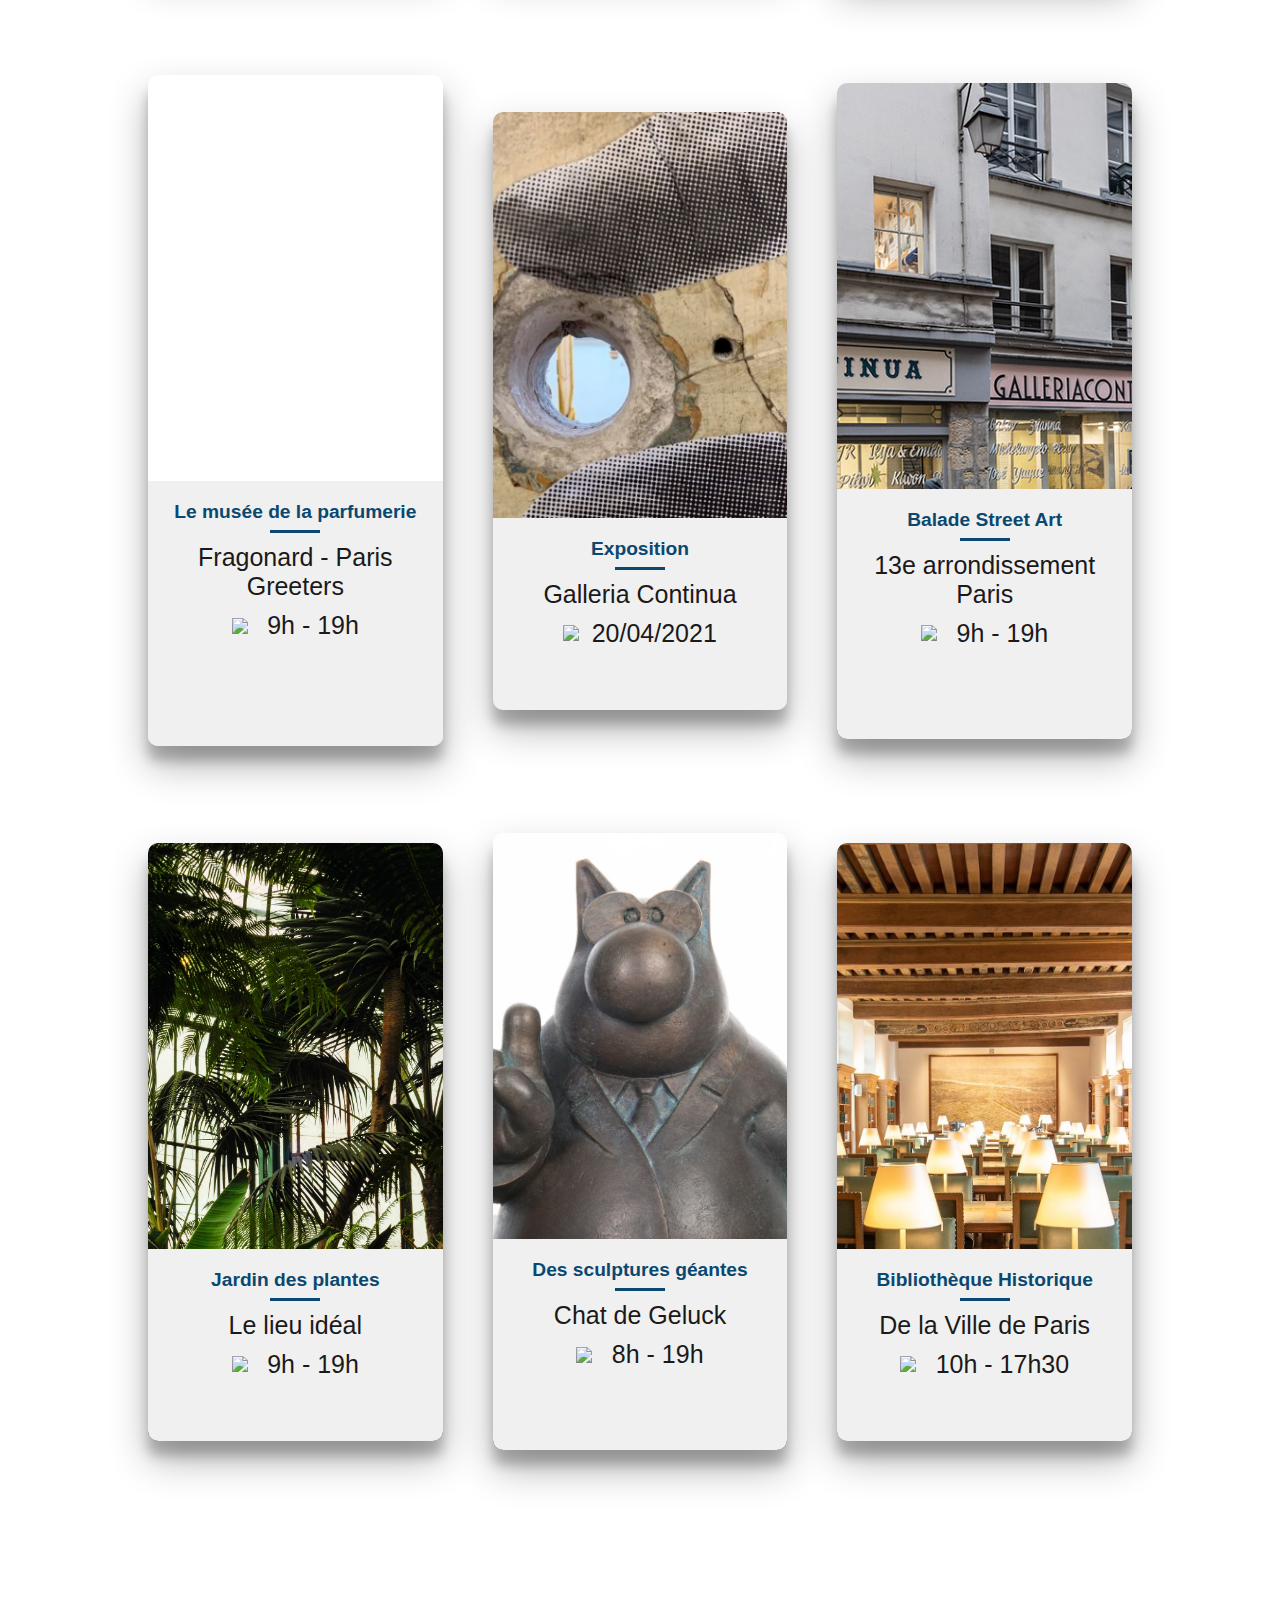
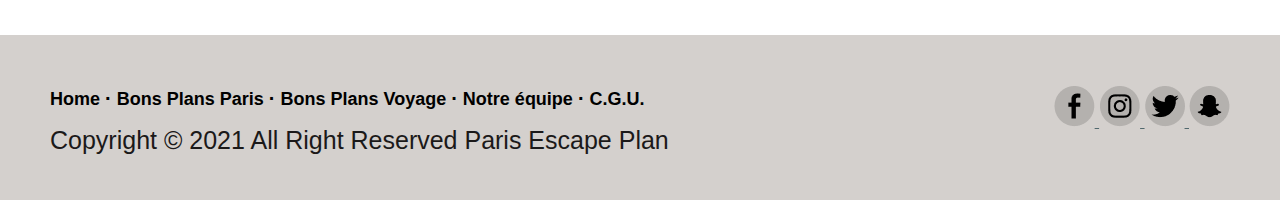
==== commit 30246c99: "finish" ====
--- a/html/page1.html
+++ b/html/page1.html
@@ -193,10 +193,10 @@
               <path fill="currentColor" d="M11,9H13V7H11M12,20C7.59,20 4,16.41 4,12C4,7.59 7.59,4 12,4C16.41,4 20,7.59 20,12C20,16.41 16.41,20 12,20M12,2A10,10 0 0,0 2,12A10,10 0 0,0 12,22A10,10 0 0,0 22,12A10,10 0 0,0 12,2M11,17H13V11H11V17Z" />
             </svg>
             <p>Jardin du Luxembourg
-                75006 Paris</p>
+                75006</p>
           </div>
         </div>
-        <p class="disclaimer">Situé en bordure de Saint-Germain-des-Prés et du quartier Latin, le jardin du Luxembourg s’inspire du jardin florentin Boboli a été créé à l’initiative de la reine Marie de Médicis en 1612. D’une superficie de 25 hectares.</p>
+        <p class="disclaimer">Situé en bordure de Saint-Germain-des-Prés et du quartier Latin, le jardin du Luxembourg s’inspire du jardin florentin Boboli.</p>
       </div>
     </div>
       </li>
@@ -678,7 +678,7 @@
             </div>
             <div class="informations-container">
               <h2 class="title">Balade Street Art</h2>
-              <p class="sub-title">13e arrondissement</p>
+              <p class="sub-title">13e arrondissement <br>Paris</p>
               <p class="price"> <img src="https://img.icons8.com/android/24/000000/clock.png"/>
                 &ensp; 9h - 19h</p>
               <div class="more-information">
--- a/style/page1.css
+++ b/style/page1.css
@@ -190,7 +190,6 @@
 * {
   margin: 0;
   padding: 0;
-  font-family: "Sofia", sans-serif;
 }
 
 h2 {
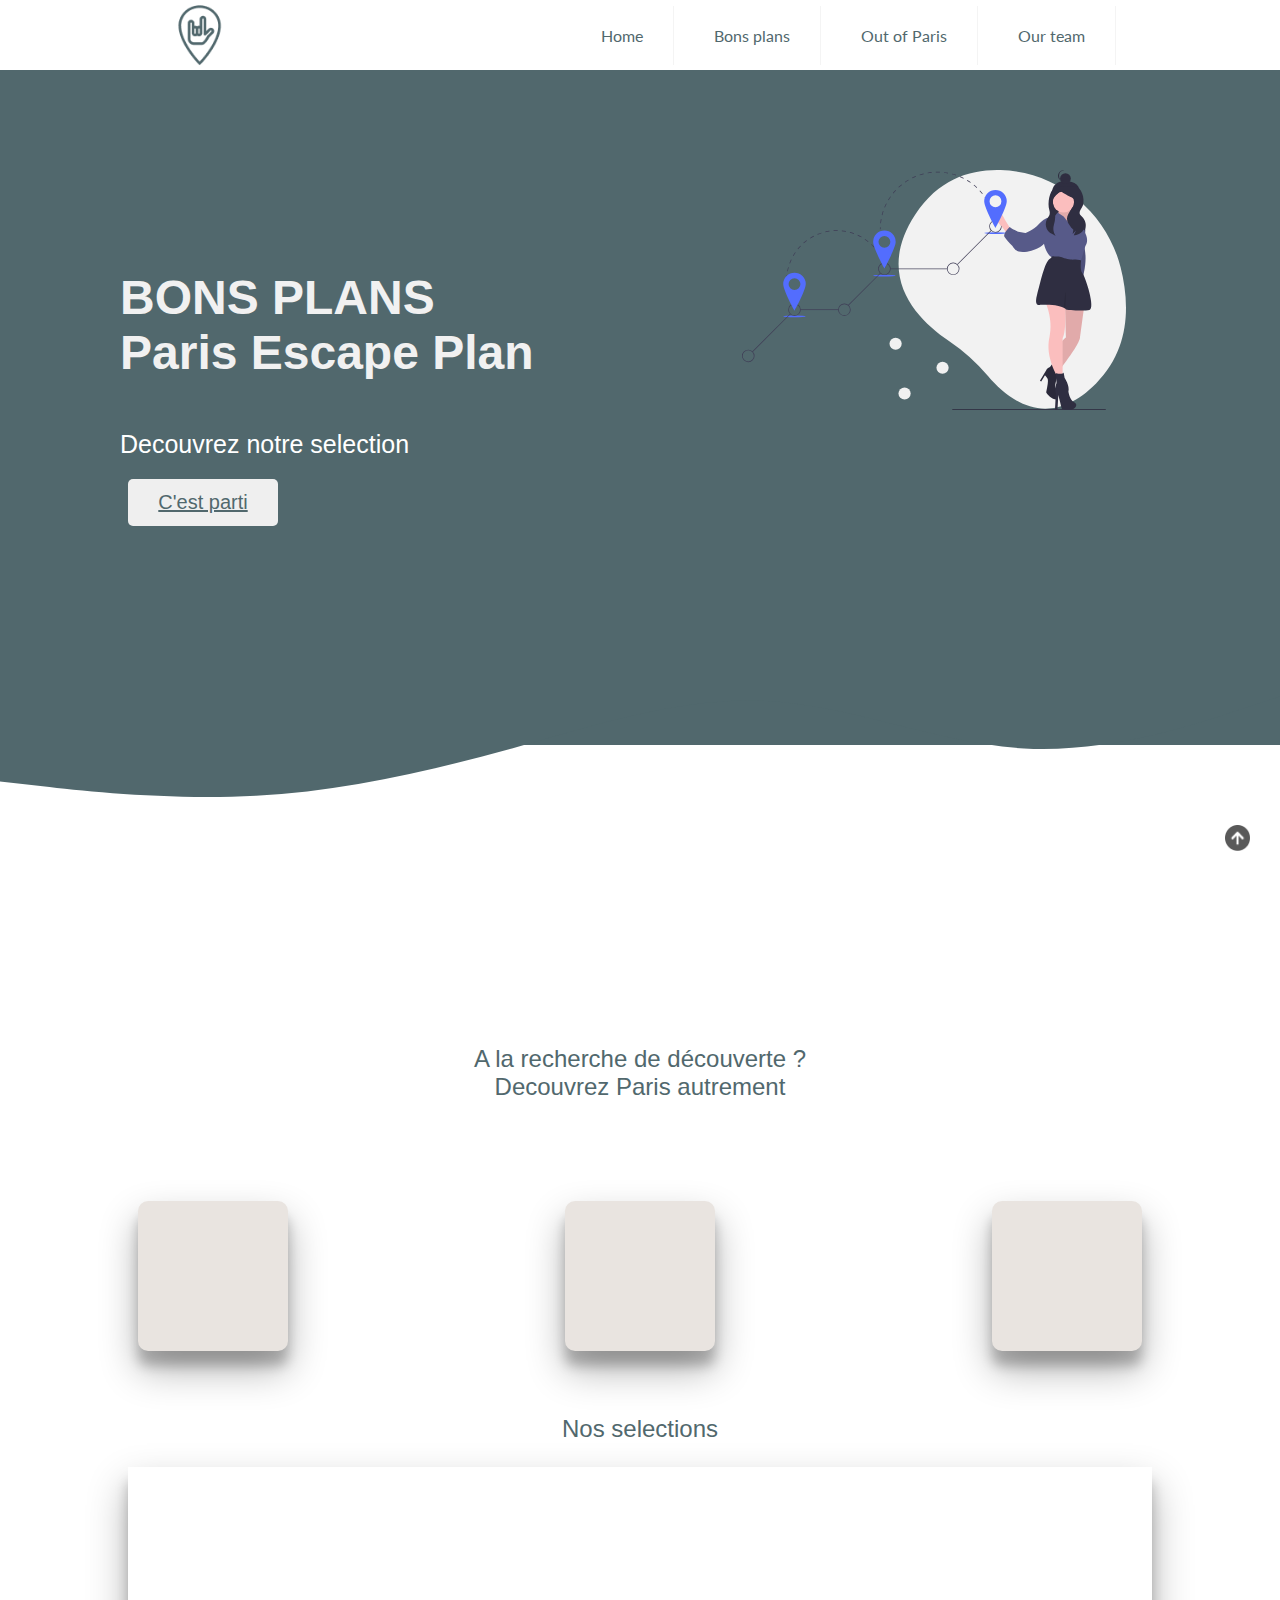
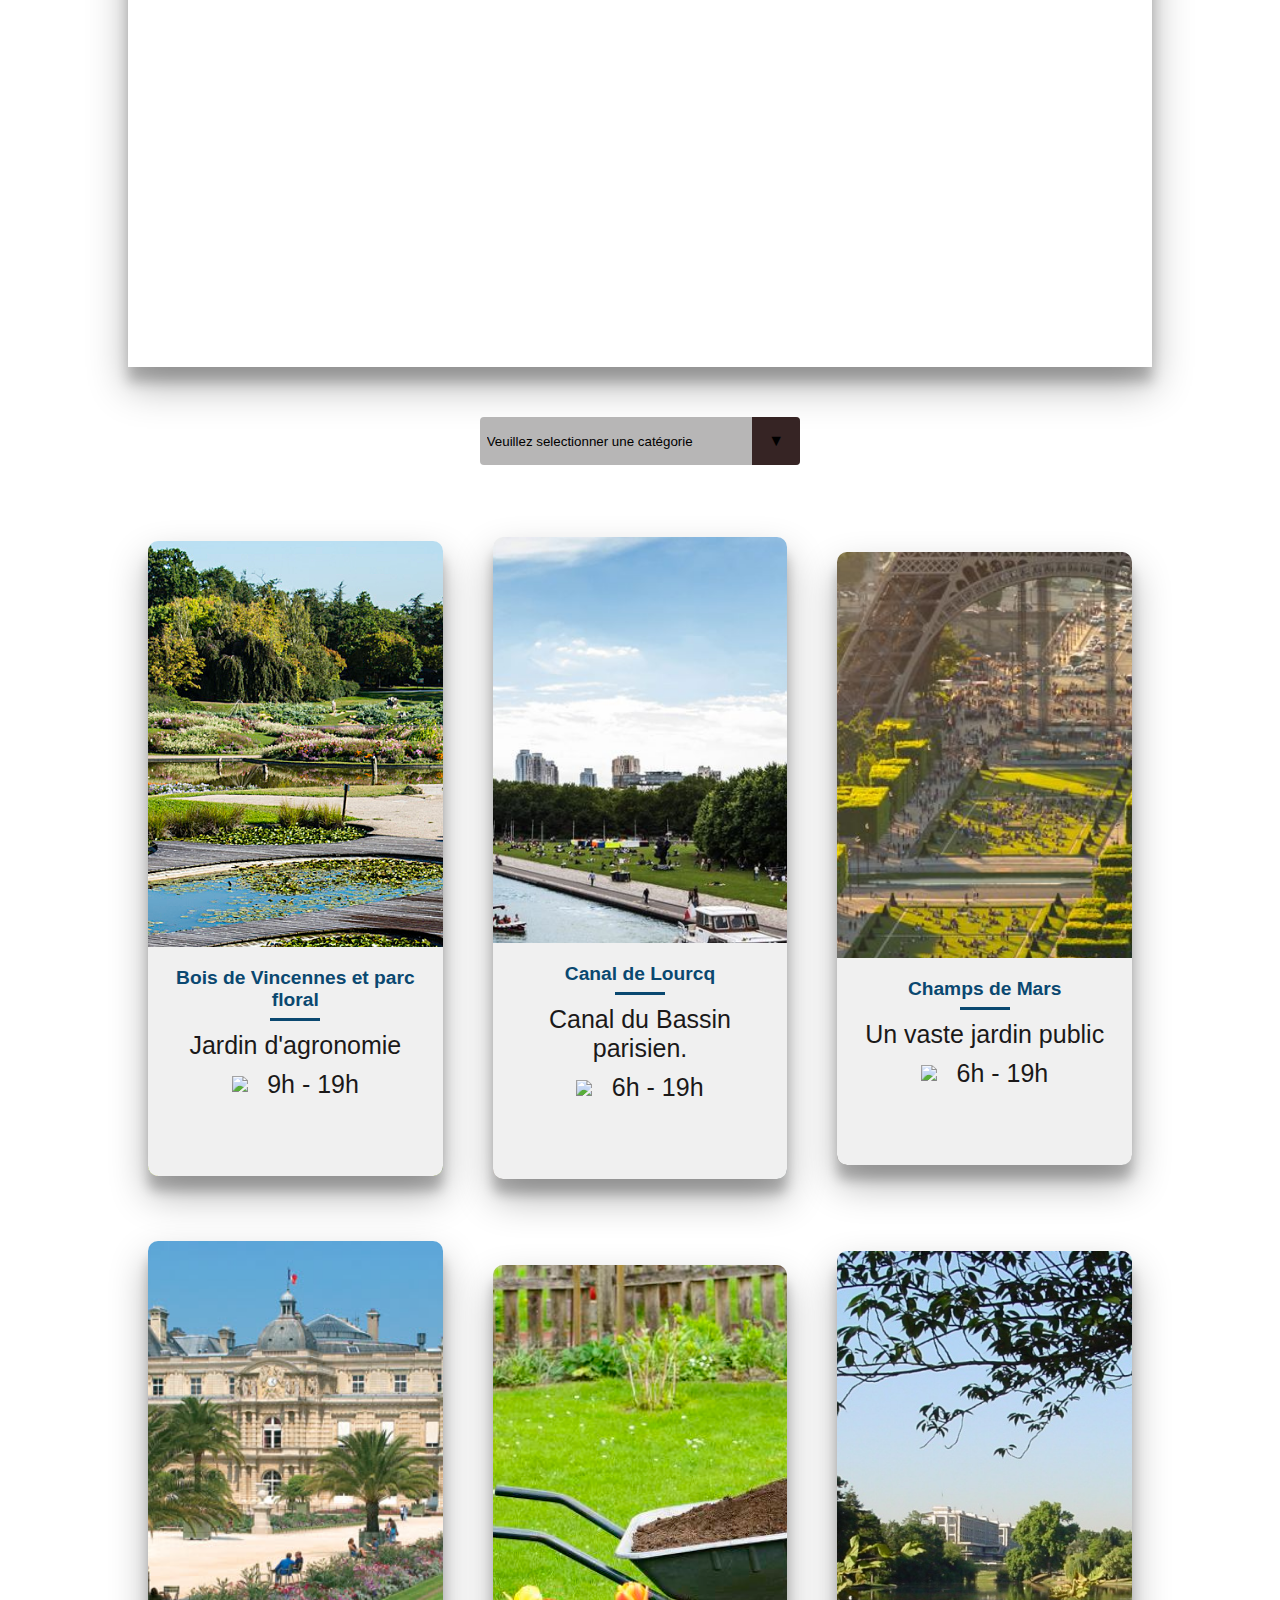
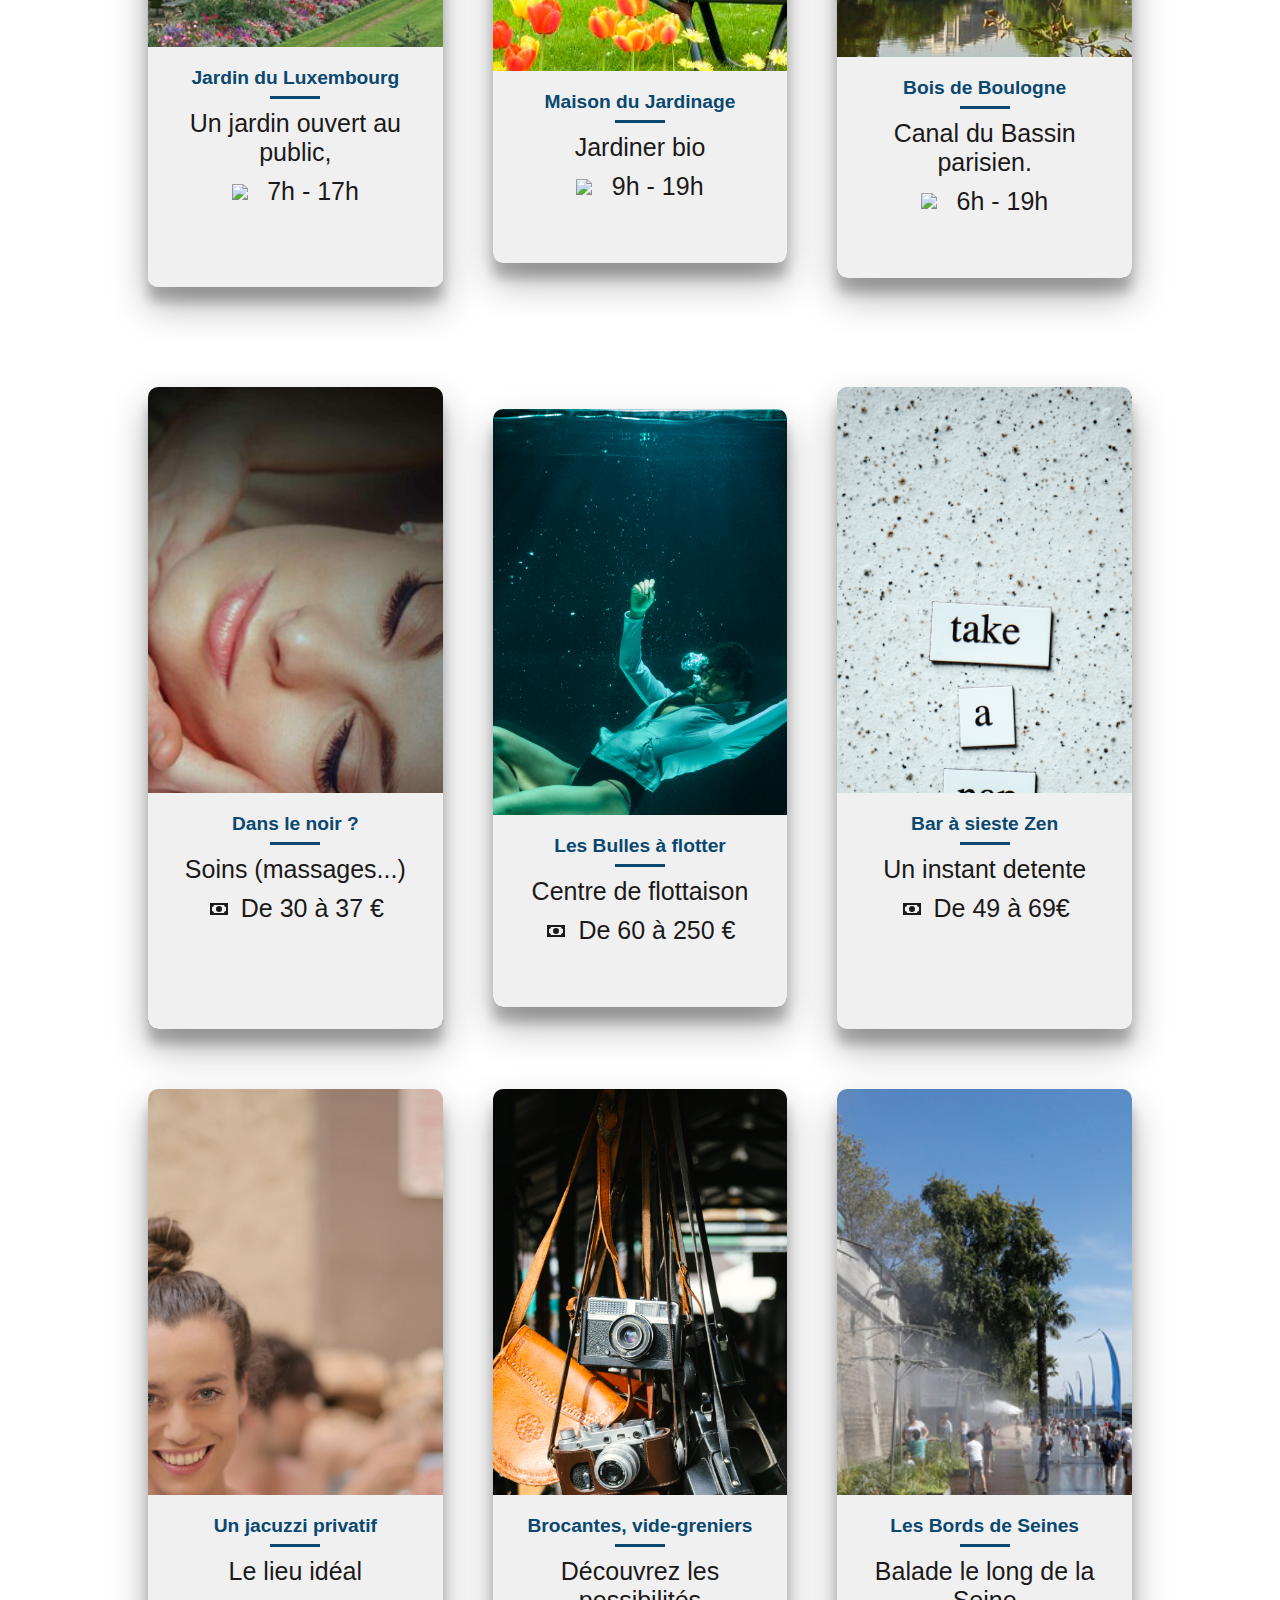
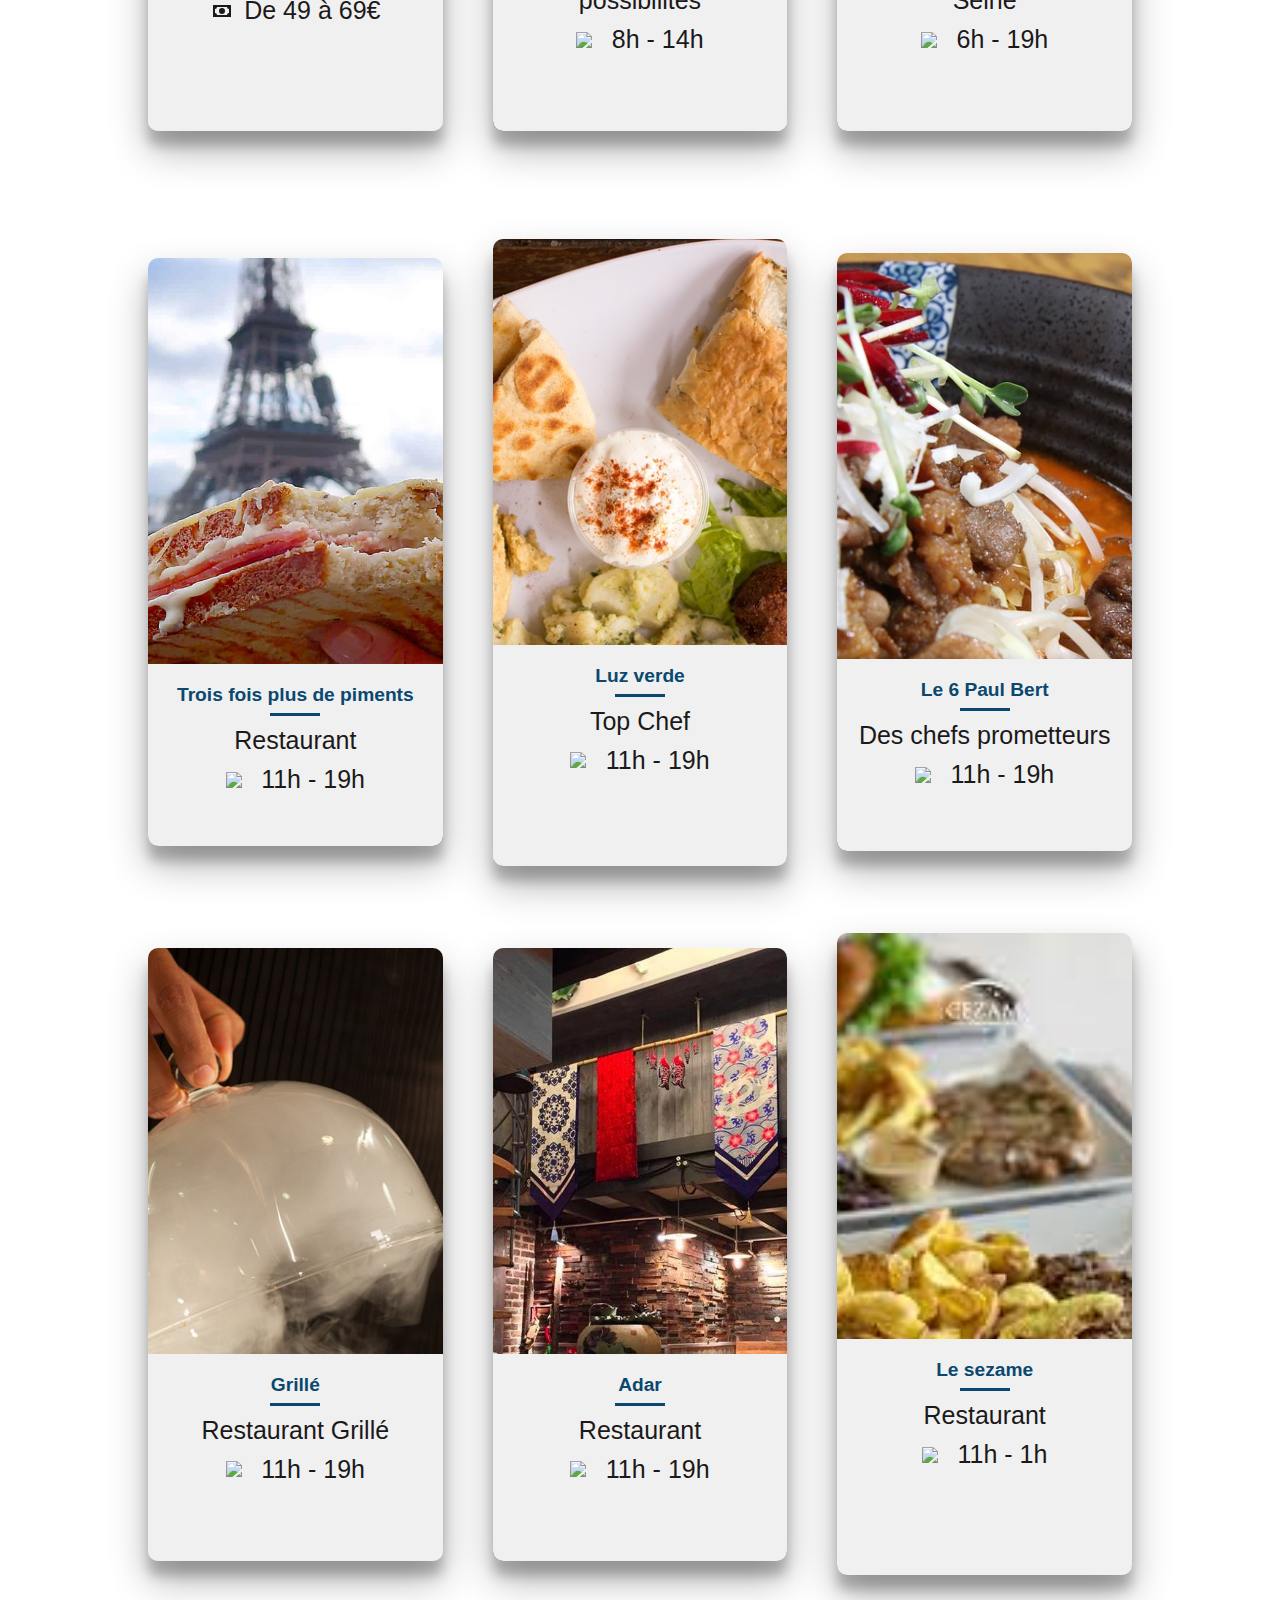
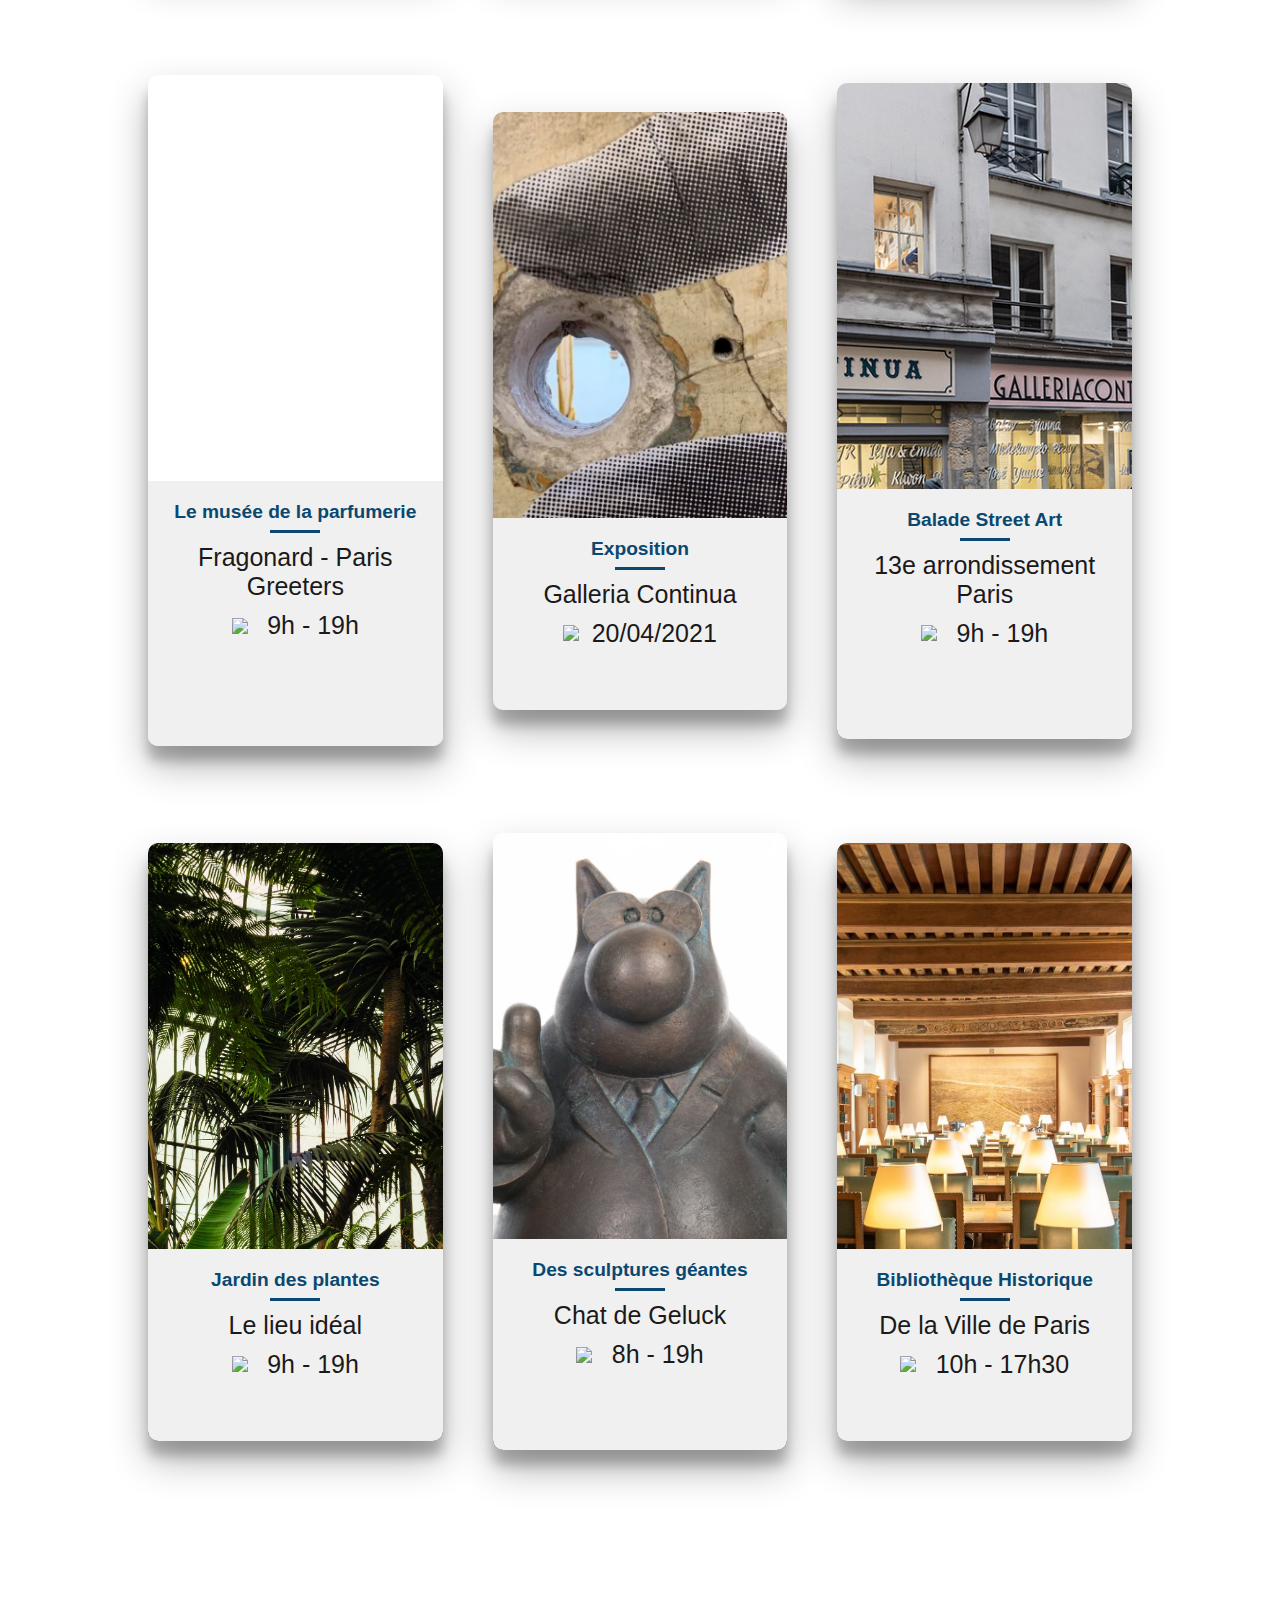
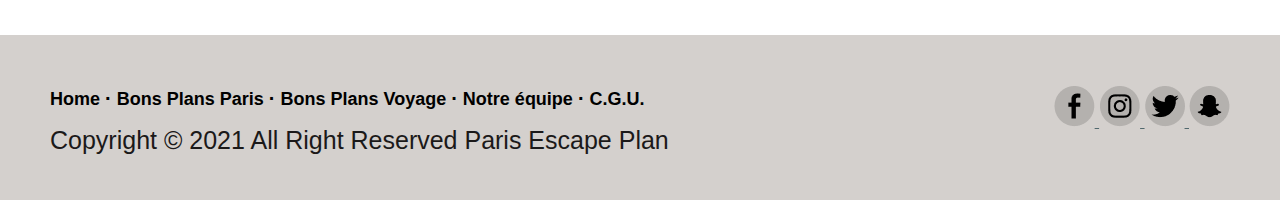
==== commit 0eaac525: "add hanchor" ====
--- a/html/page1.html
+++ b/html/page1.html
@@ -822,7 +822,9 @@
  
 <!-- FOOTER -->
     
-<!-- FIN FOOTER -->
+<div id="scroll_to_top">
+  <a href="#top"><img src="../images/Subtract.png" alt="Retourner en haut" /></a>
+</div>
 
     <script src="https://cdnjs.cloudflare.com/ajax/libs/gsap/3.6.0/gsap.min.js"></script>
     <script src="https://maps.googleapis.com/maps/api/js?key=AIzaSyAURsom7c-jmbNERN0wVqb4OzVten2Hy24&v=weekly&language=fr&dummy=dummy.js"></script>
--- a/style/page1.css
+++ b/style/page1.css
@@ -616,3 +616,13 @@
     margin: 50px auto auto auto;
   }
 }
+#scroll_to_top {
+  position: fixed;
+  width: 25px;
+  height: 25px;
+  bottom: 50px;
+  right: 30px;
+}
+#scroll_to_top img {
+  width: 25px;
+}
